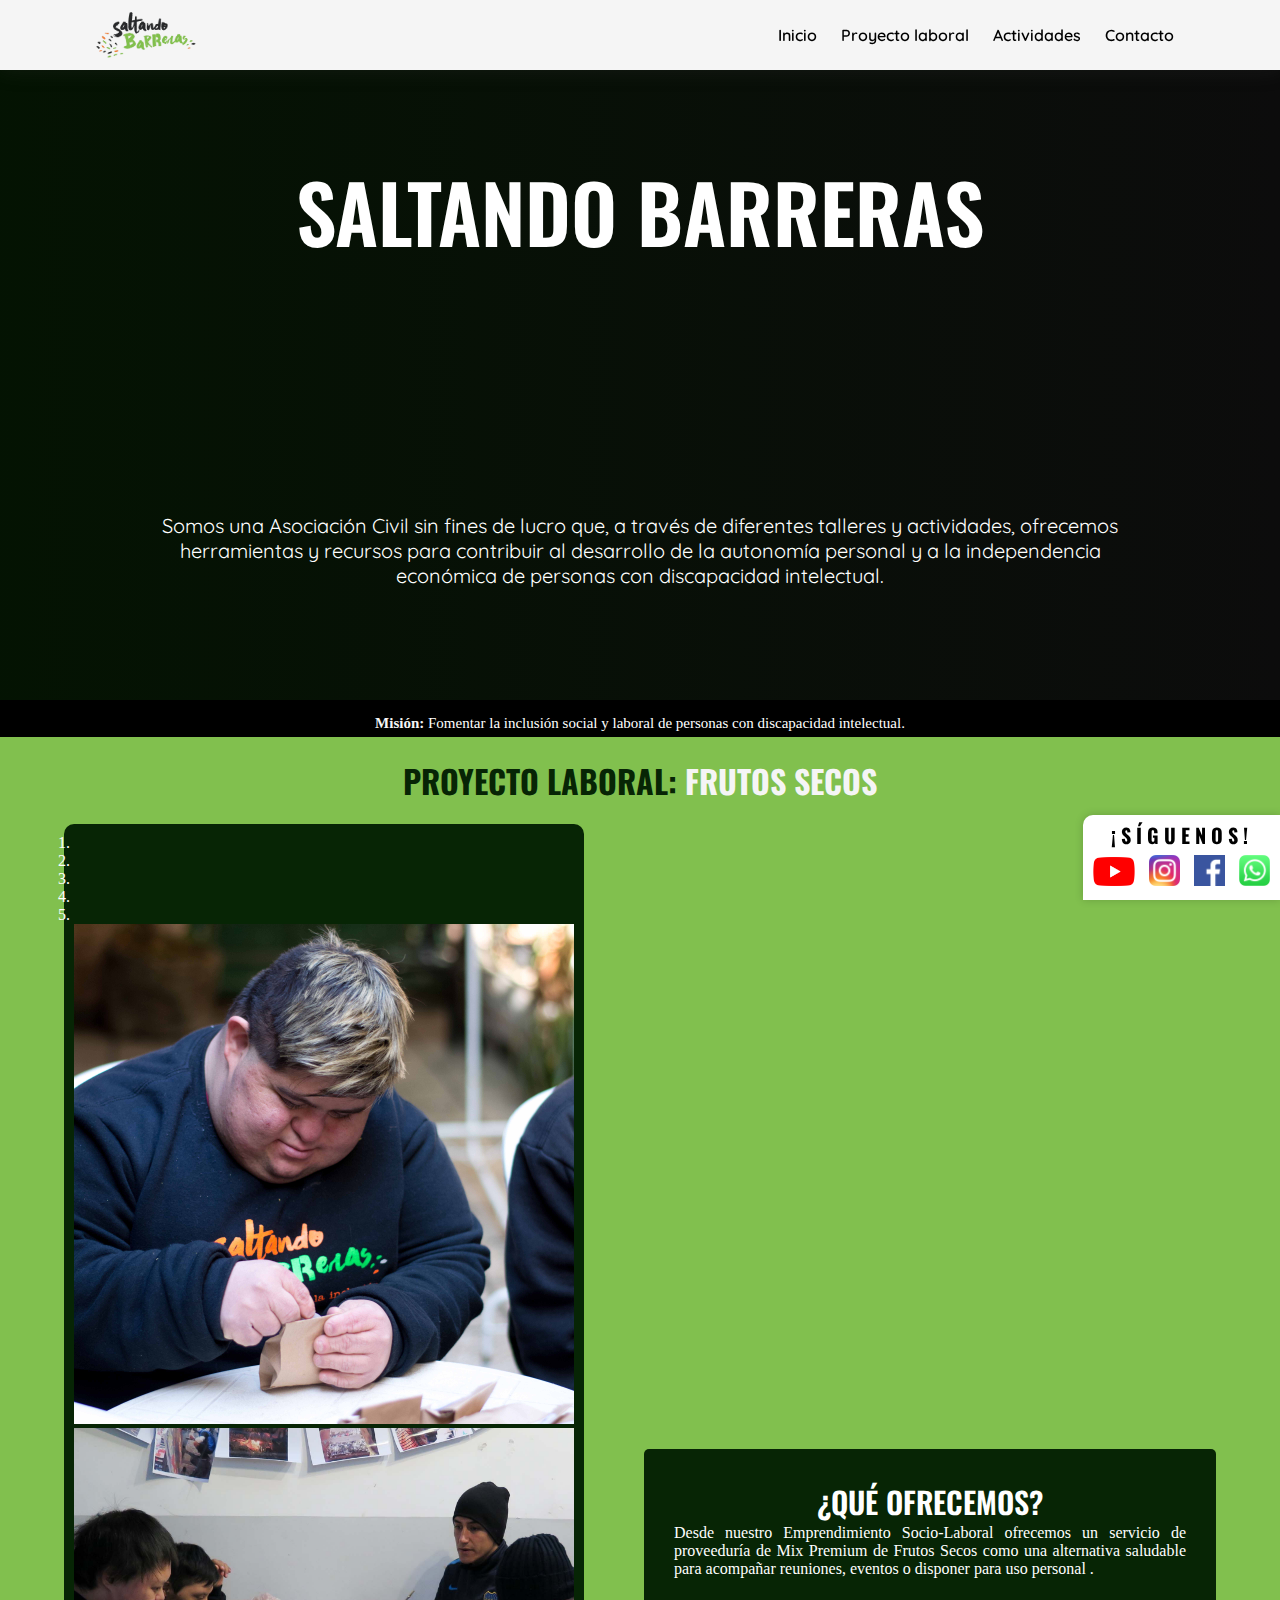
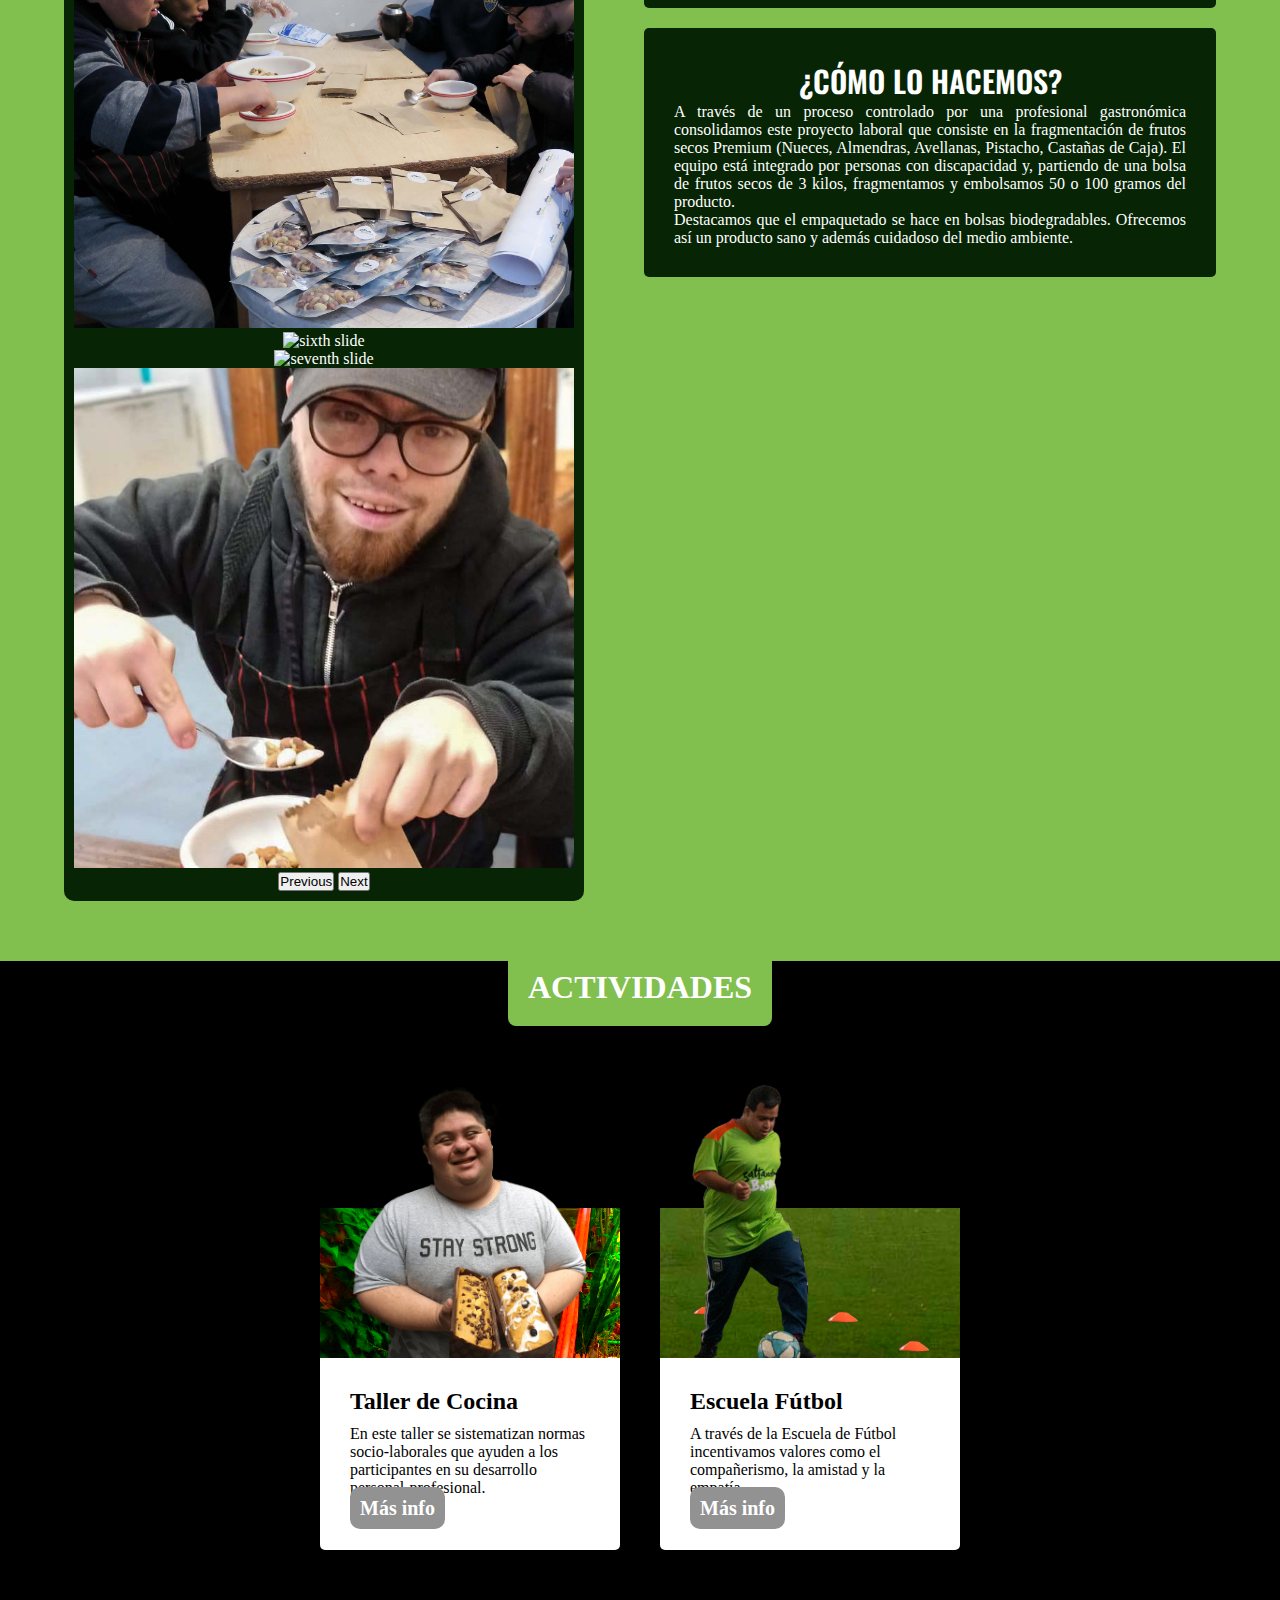
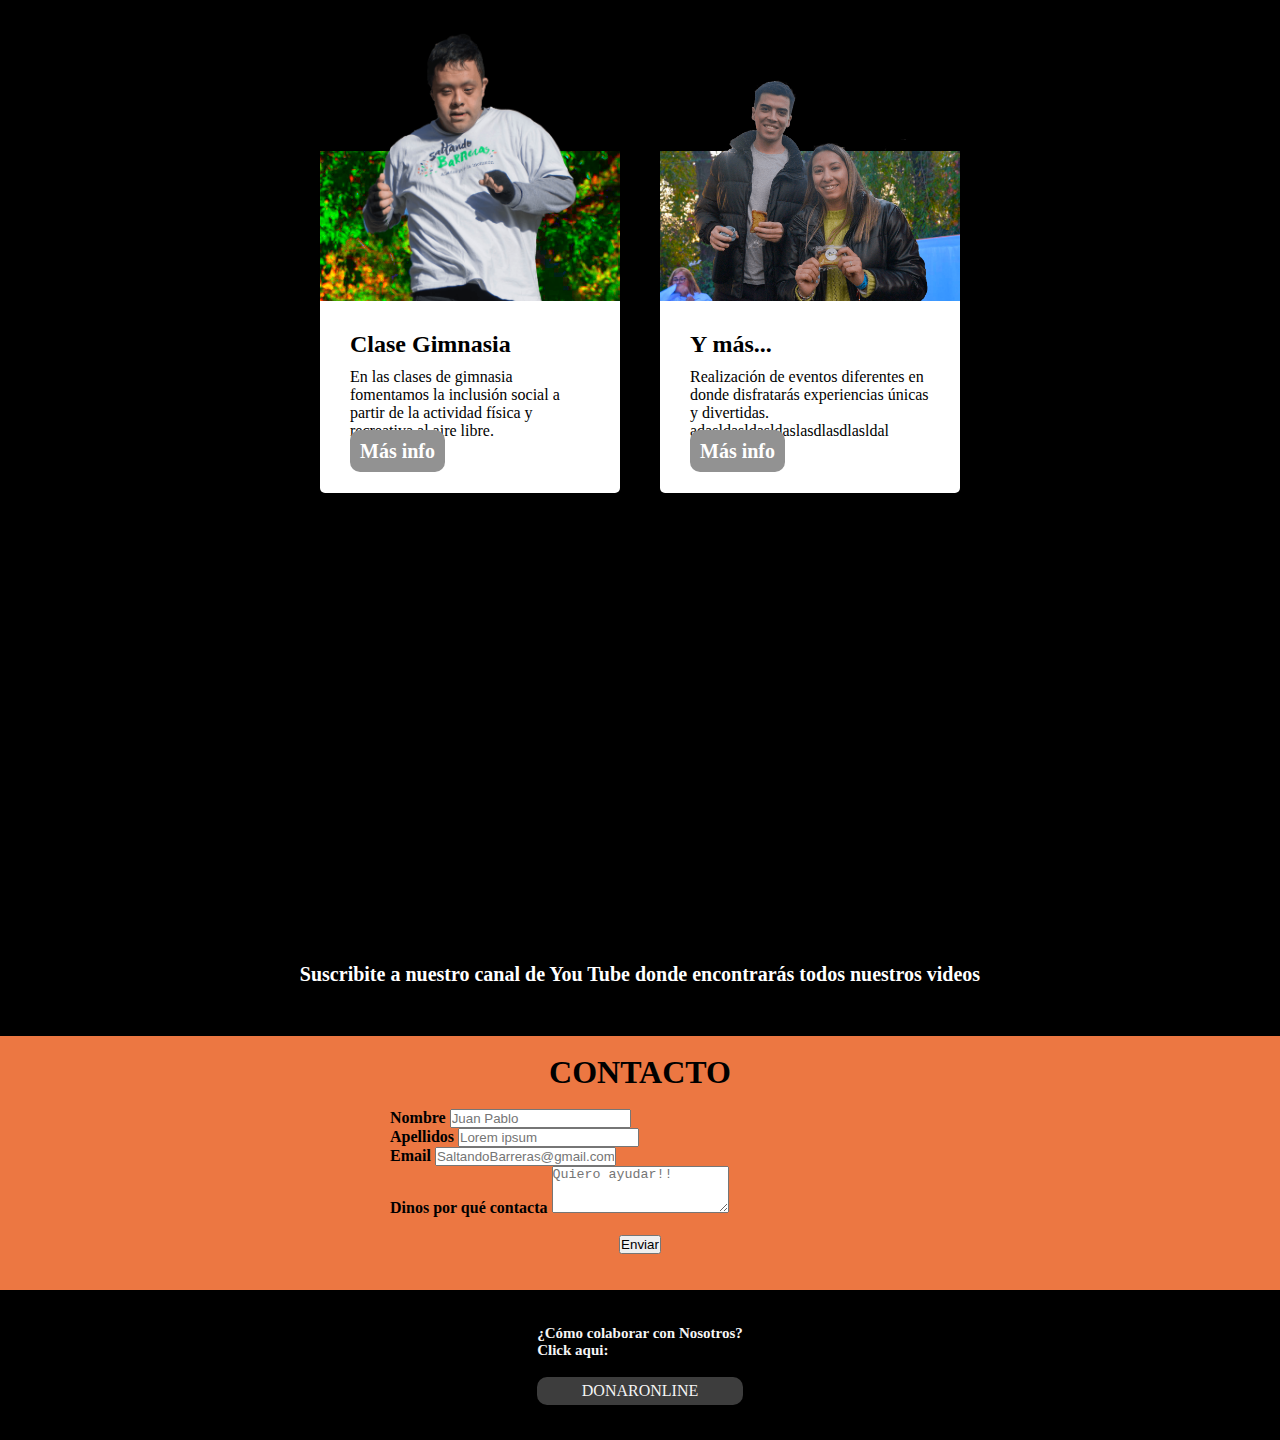
==== index.html @ b65363cd "cambios de fotos y mas info" ====
<!doctype html>
<html lang="en">
  <head>
    <title>SB</title>
    <!-- Required meta tags -->
    <meta charset="utf-8">
    <meta name="viewport" content="width=device-width, initial-scale=1, shrink-to-fit=no">
    <link rel="shortcut icon" href="Multimedia/logo.png" type="image/x-icon">
    <!-- Bootstrap CSS v5.2.0-beta1 -->
    <link rel="stylesheet" href="https://cdn.jsdelivr.net/npm/bootstrap@5.2.0-beta1/dist/css/bootstrap.min.css"  integrity="sha384-0evHe/X+R7YkIZDRvuzKMRqM+OrBnVFBL6DOitfPri4tjfHxaWutUpFmBp4vmVor" crossorigin="anonymous">
    <link rel="stylesheet" href="css/style.css">

  </head>
  <body >
    <!-- REDES SOCIALES -->

    <div class="redessociales">
        <h1 class="redes"> ¡SÍGUENOS!</h1>
        <div>
        <a href="https://www.youtube.com/channel/UCIiWGP6KE6pn7s7j2nSexWg">
            <img class="youtube" src="Multimedia/YouTube_full-color_icon_(2017).svg.png" alt="">
        </a>
        <a href="https://www.instagram.com/saltando_barreras_inclusivo/">
        <img class="ig" src="Multimedia/ig.webp" >
        </a>
        <a href="https://www.facebook.com/saltandobarrerasinclusivo">
            <img class="ig" src="Multimedia/facebook.png" >
        </a>
        <a href="https://api.whatsapp.com/send?phone=541164116332">
            <img class="ig" src="Multimedia/WhatsApp_logo-color-vertical.svg.webp" >
        </a>
     </div>
    </div>

    <!-- HEADER} -->

    <header class="header ">
        <div class="container-header " >
            <img src="Multimedia/logo.png">
            <div class="menu">
            <a class="" href="#inicio">Inicio</a>
            <a class="" href="#proyectos">Proyecto laboral</a>
            <a class="" href="#actividades">Actividades</a>
            <a class="" href="#contacto">Contacto</a>
            </div>
        </div>

    </header>

    <div>   
        <div class="container-seccion" id="inicio">
            <div class="texto-saltando">
            <h2>SALTANDO BARRERAS</h2>
            <p>Somos una Asociación Civil sin fines de lucro que, 
                a través de diferentes talleres y actividades, 
                ofrecemos herramientas y recursos para contribuir 
                al desarrollo de la autonomía personal y a la independencia
                 económica de personas con discapacidad intelectual.
            </p>
            <!-- <p class="mision"> <strong>MISIÓN: </strong>Fomentar la inclusión social y laboral de personas con discapacidad intelectual. </p> -->
            </div>
           
          
        </div>
       
        
    </div>
    <div>
        <p style="color: white; text-align: center; margin-top: 10px; font-size: 15px; padding: 5px;">
           <strong>Misión:</strong>  Fomentar la inclusión social y laboral de personas con discapacidad 
            intelectual. 
        </p>
    </div>
        <!-- PROYECTOS FRUTOS SECOS -->

    <section id="proyectos">

          <h1 class="h1"> PROYECTO LABORAL: <strong> FRUTOS SECOS </strong></h1>
            
        <div class="container-proyectos">
        <div class="carrusel2">
            <div id="carouselId2" class="carousel slide" data-bs-ride="carousel" data-bs-interval="3000">
                <ol class="carousel-indicators">
                    <li  data-bs-target="#carouselId2" data-bs-slide-to="0" class="active" aria-current="true" aria-label="fourth slide"></li>
                    <li data-bs-target="#carouselId2" data-bs-slide-to="1" aria-label="fiveth slide"></li>
                    <li data-bs-target="#carouselId2" data-bs-slide-to="2" aria-label="sixth slide"></li>
                    <li data-bs-target="#carouselId2" data-bs-slide-to="3" aria-label="seventh slide"></li>
                    <li data-bs-target="#carouselId2" data-bs-slide-to="4" aria-label="eigth slide"></li>
                </ol>
                <div class="carousel-inner" role="listbox">
                    <div class="carousel-item active " >
                        <img src="Multimedia/proyecto1.jpg" alt="fourth slide " class="tamano">
                    </div>
                    <div class="carousel-item" >
                        <img src="Multimedia/proyecto3.jpg" alt="fiveth slide" class="tamano">
                    </div>
                    <div class="carousel-item">
                        <img src="Multimedia/proyecto2.jpg" alt="sixth slide" class="tamano">
                    </div>
                    <div class="carousel-item">
                        <img src="Multimedia/proyecto4.jpg" alt="seventh slide" class="tamano">
                    </div>
                    <div class="carousel-item">
                        <img src="Multimedia/proyecto5.jpg" alt="eigth slide" class="tamano">
                    </div>
                </div>
                <button class="carousel-control-prev" type="button" data-bs-target="#carouselId2" data-bs-slide="prev">
                    <span class="carousel-control-prev-icon" aria-hidden="true"></span>
                    <span class="visually-hidden">Previous</span>
                </button>
                <button class="carousel-control-next" type="button" data-bs-target="#carouselId2" data-bs-slide="next">
                    <span class="carousel-control-next-icon" aria-hidden="true"></span>
                    <span class="visually-hidden">Next</span>
                </button>
            </div>
        </div>
        <div class="text-frutos">
            <div class="ofrecer">
        <h2>¿QUÉ OFRECEMOS?</h2>
        <p>Desde nuestro Emprendimiento Socio-Laboral 
            ofrecemos un servicio de proveeduría de 
            Mix Premium de Frutos Secos como una alternativa 
            saludable para acompañar reuniones, eventos o disponer 
            para uso personal .
        </p>
     </div>
     <div class="comohacemos">
        <h2>¿CÓMO LO HACEMOS? </h2>
       <p> A través de un proceso controlado por una profesional gastronómica consolidamos este proyecto laboral 
        que consiste en la fragmentación de frutos secos Premium (Nueces, Almendras, Avellanas, Pistacho, Castañas de Caja).
        El equipo está integrado por personas con discapacidad y, partiendo de una bolsa de frutos secos de 3 kilos, fragmentamos y embolsamos 50 o 100 gramos del producto.
        </p>
        <p>Destacamos que el empaquetado se hace en bolsas biodegradables. Ofrecemos así un producto sano y además cuidadoso del medio ambiente.</p>
        </div>
        </div>
    </div>
    </section>
   
<!-- ACTIVIDADES SECCION -->


<section id="actividades"> 
   
    <h1 class="h1">ACTIVIDADES</h1>
    
    
    <div class="cartas">
       
           
        <div class="carta">
            <div class="cover">
                <img src="Multimedia/cocinapng.png" alt="">
                <div class="img_back"></div>
            </div>
            <div class="descripcion">
                <h2>Taller de Cocina</h2>
                <p>En este taller se sistematizan normas socio-laborales que ayuden 
                    a los participantes en su desarrollo personal-profesional.
                </p>
                <a href="cocina.html"> Más info</a>
            </div>
        </div>
        <div class="carta">
            <div class="cover">
                <img src="Multimedia/fitboladasd.png" alt="">
                <div class="img_back"></div>
            </div>
            <div class="descripcion">
                <h2>Escuela Fútbol </h2>
                <p>A través de la Escuela de Fútbol  incentivamos 
                    valores como el compañerismo, la amistad y la empatía. 
                </p>
                <a href="futbol.html"> Más info</a>
            </div>
        </div>
        <div class="carta">
            <div class="cover">
                <img src="Multimedia/Gimnasiapng.png" alt="">
                <div class="img_back"></div>
            </div>
            <div class="descripcion">
                <h2>Clase Gimnasia </h2>
                <p>En las clases de gimnasia fomentamos la inclusión social 
                    a partir de la actividad física y recreativa al aire libre.
                </p>
                <a href="gimnasia.html"> Más info</a>
            </div>
            
        </div>
        <div class="carta">
            <div class="cover">
                <img src="Multimedia/ymaspng.png" alt="">
                <div class="img_back"></div>
            </div>
            <div class="descripcion">
                <h2>Y más... </h2>
                <p>Realización de eventos diferentes en donde disfratarás 
                    experiencias únicas y divertidas.
                    adasldasldasldaslasdlasdlasldal
                </p>
                <a href="eventos.html"> Más info</a>
            </div>
            
        </div>


    </div>
    <iframe width="770" height="425" src="https://www.youtube.com/embed/5n5Pqy3s-QE" title="YouTube video player" frameborder="0" 
    allow="accelerometer; autoplay; clipboard-write; encrypted-media; gyroscope; picture-in-picture" allowfullscreen></iframe>
    <h4 style="color: white; margin-top: 10px; font-size: 20px;"> Suscribite a nuestro canal de You Tube donde encontrarás todos nuestros videos 
    </h4>

</section>



<!-- CONTACTO SECCION -->


    <section id="contacto"> 
        <br>
        <h1 class="h1"> CONTACTO</h1>
        <br>
        <div class="formulario">
        <div class="entrada">
            <label for="" class="form-label">Nombre</label>
            <input type="text" class="form-control" id="" value="" required placeholder="Juan Pablo">
        </div>
        <div class="entrada">
            <label for="" class="form-label">Apellidos</label>
            <input type="text" class="form-control" id="" value="" required placeholder="Lorem ipsum">
        </div>
        <div class="entrada">
            <label for="" class="form-label">Email</label>
            <input type="text" class="form-control" id="" value="" required placeholder="SaltandoBarreras@gmail.com">
        </div>
    
        <div class="entrada">
          <label for="" class="form-label">Dinos por qué contacta</label>
          <textarea class="form-control" name="" id="" rows="3" placeholder="Quiero ayudar!!"></textarea>
        </div>
   
        <br>
        <button type="submit" class="btn btn-light">Enviar</button>
  
    </div>
    <br><br>
    </section>
    <section>

    </section>
    <footer>
       
        <div>
        <p>¿Cómo colaborar con Nosotros?</p>
        <p>Click aqui:</p>
        <br>
        <a href="https://donaronline.org/saltando-barreras-inclusivo-asociacion-civil/saltando-barreras-inclusivo"> DONARONLINE</a>
    </div>

    </footer>
    <!-- Bootstrap JavaScript Libraries -->
    <script src="https://cdn.jsdelivr.net/npm/@popperjs/core@2.11.5/dist/umd/popper.min.js" integrity="sha384-Xe+8cL9oJa6tN/veChSP7q+mnSPaj5Bcu9mPX5F5xIGE0DVittaqT5lorf0EI7Vk" crossorigin="anonymous"></script>

    <script src="https://cdn.jsdelivr.net/npm/bootstrap@5.2.0-beta1/dist/js/bootstrap.min.js" integrity="sha384-kjU+l4N0Yf4ZOJErLsIcvOU2qSb74wXpOhqTvwVx3OElZRweTnQ6d31fXEoRD1Jy" crossorigin="anonymous"></script>
  </body>
</html>
---- css/style.css ----
@import url('https://fonts.googleapis.com/css2?family=Dosis:wght@200;300;400&family=Oswald:wght@200;300;400;500;600;700&family=Quicksand:wght@300;400;500;600&display=swap');
/* font-family: 'Dosis', sans-serif;
font-family: 'Oswald', sans-serif;
font-family: 'Quicksand', sans-serif; */

*{
    margin: 0;
    padding: 0;
    box-sizing: border-box;
}
body{
    background-color: #000;
}
:root{
    --verde: #7fc14d;
}

                                    /*HEADER*/
.header{
    position: fixed;
    z-index: 99;
    display: flex;
    width: 100%;
    height: 70px;
    background: #f5f5f5;
    box-shadow: 0 0 20px rgba(61, 61, 61, 0.247);
    
}
.container-header{
    display: flex;
    align-items: center;
 
    width: 85%;
    margin: 0 auto;
    justify-content: space-between;


}
.container-header img{
  width: 100px;
}
.menu a{
    
    text-decoration: none;
    color: #000;
    font-family: 'Quicksand', sans-serif;
    font-weight: 600;
    padding: 10px;
    
}
.menu a:hover{
    background-color: var(--verde);
    border-radius: 10px;
    padding: 10px;

}
@media screen and (max-width: 625px){
    .header{
        padding-top: 10px;
        position: relative;
        height: 120px;
        display: flex;
        flex-direction: column;
    }
    .container-header{
        display: flex;
        flex-direction: column;
        align-items: center;
        justify-content: right;
        width: 100%;
        height: 100%;
    }
    .container-header img{
        padding-top:5px ;
        padding-bottom: 20px;
        width: 100px;
      }

    }
@media screen and (max-width: 435px){
    .menu a{
    
        font-size: 10px;
        
    }

}
    

    


                /**********************************************/

                /*SECCION SALTANDO BARRERAS IMG*/



.container-seccion{
   
    width: 100%;
    background-image: url("../Multimedia/Posibleportada.jpg");
    height: max-content;
    background-size: cover;
    background-attachment: fixed;
    background-position: center;
}
.texto-saltando{
    
    color: white;
    display: flex;
    flex-direction: column;
    align-items: center;
    justify-content: space-around;
    width: 100%;
    height: 700px;
    background: linear-gradient(to right, rgba(5, 24, 3, 0.795), rgba(19, 19, 19, 0.63));
    background-attachment: fixed;
    text-align:center;
    background-position: bottom;
    
}
.texto-saltando h2{
    margin-top: 40px;
    padding-left: 40px;
    padding-right: 40px;
    font-family: 'Oswald', sans-serif;
    font-weight: 600;
    font-size: 80px;
}
.texto-saltando p{
    padding-top: 20px;
    width: 80%;
    font-size: 20PX;
    font-family: 'Quicksand', sans-serif;
}
 .mision {
    
   position: absolute;
   margin-top: 550px;
    width: 40%;
    padding: 10px;
    padding-bottom: 50px;
    background-color: #7fc14d;
    border-top-left-radius: 10px;
    border-top-right-radius: 10px;
    
}

@media screen and (max-width: 1000px){
    .container-seccion{ 
       background-attachment: local;
        
    }
    .texto-saltando{
        justify-content: space-between;
    }
    .texto-saltando h2{
        margin-top: 120px;
        font-size: 70px;
    }
    .texto-saltando p{
        font-size: 15px;
        
    }
 
  
}
@media screen and (max-width: 775px){
    .texto-saltando{
     
        height: 600px;
     }
    .texto-saltando h2{
        font-size: 60px;
        padding-left: 0;
        padding-right: 0;
        
    }
    .texto-saltando p{
        font-size: 15px;
        
        
    }
 
  
}
@media screen and (max-width: 625px){
    .texto-saltando{
     
       height: 400px;
    }
    .texto-saltando h2{
        margin-top: 50px;
        font-size: 30px;
    }
    .texto-saltando p{
        font-size: 10px;
        width: 92%;
     
    }
}



/**************************/
/* PROYECTOS FRUTOS SECOS*/

#proyectos{
    box-shadow: 0 0 20px rgba(0, 0, 0, 0.589);
    background-color: #81c04e;
    color: white;
    padding-bottom: 60px;
   
}
#proyectos .h1{
    padding-top: 20px;
    padding-bottom: 20px;
    font-weight: 800;
    color:  rgb(7, 37, 5);
    text-align: center;
    font-family: 'Oswald', sans-serif;
}
strong{
    color: #f5f5f5;
}
.tamano{
    object-fit: cover;
    width:500px;
    height: 500px;

}

.container-proyectos{
    display: flex;  
   
    text-align: center;
    align-items: center;
    margin: 0 auto;
    
   
    width: 90%;

}

.carrusel2{
   margin-right: 10px;
   padding: 10px;
   background-color: rgb(7, 37, 5);
   border-radius: 10px;
   
}

.text-frutos {
    display: flex;

   height: fit-content;
    border-radius: 5px;
    margin-left: 50px;
    
}
.ofrecer{
    display: flex;
    flex-direction: column;
    justify-content: center;
    align-items: center;
    background-color: rgb(7, 37, 5);
    padding: 30px;
    border-radius: 5px;
    margin-right: 10px;
}
.comohacemos{
    display: flex;
    flex-direction: column;
    justify-content: center;
    align-items: center;
    background-color: rgb(7, 37, 5);
    padding: 30px;
    border-radius: 5px;
    margin-left: 10px;
    
}
.container-proyectos h2{
    font-family: 'Oswald', sans-serif;
    font-weight: 600;
    font-size: 30px;
   ;
}
.text-frutos p{
    text-align: justify;
    
}
@media screen and (max-width: 1520px){
    .text-frutos{
    flex-direction: column;

    }
    .ofrecer{
        margin: 0;
    }
    .comohacemos{
    margin: 0;
    margin-top: 20px;
    }
    
}
@media screen and (max-width: 1200px){
    .container-proyectos{
        flex-direction: column;
    }
    .ofrecer{
        margin: 0;
        margin-top: 20px;
    }
    .text-frutos{
        margin: 0;
    }
    .carrusel2{
        margin: 0;
    }
    #proyectos .h1{
        font-size: 50px;
        padding-right: 20px;
        padding-left: 20px;
    }
}
@media screen and (max-width: 800px){
   
    #proyectos .h1{
        font-size: 65px;
       
    }

}
    

@media screen and (max-width: 570px){
    .tamano{
        object-fit: cover;
        width:300px;
        height: 300px;
    
    }
    .tamano2{
        object-fit: cover;
        object-position: 0 -200px;
        width:300px;
        height: 200px;
    }
    .container-proyectos h2{
        font-family: 'Oswald', sans-serif;
        font-weight: 600;
        font-size: 20px;
       ;
    }
    .text-frutos p{
        text-align: justify;
        font-size: 10px;
        
    }
   #proyectos .h1{
    
    padding-left: 20px;
    padding-right: 20px;
        font-size: 45px;
    }
}
@media screen and (max-width: 350px){


    .tamano{
        object-fit: cover;
        width:100%;
        
    }
    .tamano2{
        object-fit: cover;
        object-position: 0 -200px;
        width:100%;
       
    }
}

/***********************/
/* actividades */
#actividades{
    padding-bottom: 50px;
    display: flex;
    flex-direction: column;
    align-items: center;
    background-image: url(../Multimedia/backactividadesfinal2.jpg);
    background-size: cover;
    background-attachment: fixed;
}
#actividades h1{
    padding: 20px;
    background-color: #81c04e;
    border-bottom-left-radius:8px ;
    border-bottom-right-radius:8px ;
}
#actividades .carta:hover{
    margin-bottom: -10px;
}
#actividades h1{
    padding-top: 10px;
    text-align: center;
    color: white;
    font-weight: 800;
}

.cartas{
    max-width: 90%;
    margin: auto;
    display: flex;
    justify-content: center;
    align-items: end;
    
}
.carta{
    width:300px;
    transition: all 300ms;
    margin: 10px;
}
.carta:hover{
    width: 350px;
}

.carta .cover img{
    width:250px;
    position: relative;
    z-index: 1;
    display: block;
    top: 40px;
    transition: all 400ms;
    margin: auto;
   
}
.carta:hover .cover img{
    top: 0px;
    
}
.carta .img_back{
    width:100%;
    height: 250px;
    position: absolute;
    background-size: cover;
    left: 0;
    bottom: -100px;

}
.carta .cover{
    position: relative;
    width: 100%;
    
    overflow: hidden;
}
.carta:nth-of-type(1) .img_back{
background-image: url(../Multimedia/cocinaback.jpg);
filter: saturate(5) ;
}
.carta:nth-of-type(3) .img_back{
background-image: url(../Multimedia/Gimnasiajpeg.jpg);
filter: saturate(10) ;
}
.carta:nth-of-type(2) .img_back{
background-image: url(../Multimedia/futbolbackk.jpg);
filter: saturate(2) ;
}
.carta:nth-of-type(4) .img_back{
    background-image: url(../Multimedia/ymasback.jpg);
    filter: saturate(2) ;
    }

.carta .descripcion{
    background-color: white;
    margin-top: -10px;
    padding: 30px;
    border-radius: 5px;
transition: all 300ms;
}
.carta:hover .descripcion{
    padding: 40px;
 }
.carta .descripcion h2{
    margin-top:10px;

}
.carta .descripcion p{
    margin-top:10px;

}
.carta .descripcion input{

    padding: 10px 40px;
    border: none;
    border-radius: 8px;
}
.carta .descripcion input:hover{
    background-color: #000;
    color: white;
    transition: 0.3s;
}
.carta a{
    text-decoration: none;
    color: white;
    background-color: #929292;
    padding: 10px;
    border-radius: 10px;
    font-size: 20px;
    font-weight: 700;
    transition: 0.2s;
}
.carta a:hover{
    background-color: #81c04e;
  
}
iframe{
    margin-top: 25px;
}

@media screen and (max-width: 1450px){
    #actividades h1{
        margin-top: -2px;
    }
    .cartas{
        display: grid;
        grid-template-columns: 1fr 1fr;
        grid-gap: 20px;
    }
    .carta:hover{
        margin: -20px;
    }
    
   
}
@media screen and (max-width: 780px){
    .cartas{
        display: grid;
        grid-template-columns: 1fr ;
        
    }
    .carta:hover{
        margin: -20px;
    }
    iframe{
        width: 95%;
        align-self: center;
        

    }
    #actividades h4{
       text-align: center;
       padding: 20px;
    }
   
}

/**************************/
/* CONTACTO SECTION*/
#contacto{
    font-weight: 700;
    background: #ec7742;
    
}
.formulario{
    
    display: flex;
    flex-direction: column;
    margin: 0 auto; 
    justify-content: center;
    align-items: center;
}
.formulario .entrada{
    width: 500px;


}
#contacto h1{
    font-weight: 800;
    text-align: center;
}

.formulario .btn:hover{
    background-color: var(--verde);
    color: rgb(255, 255, 255);
    
    
}
@media screen and (max-width: 580px){
    .formulario .entrada{
        width: 90%;
    }
}
    



footer{
    height: 150px;
    margin: 0 auto;
    display: flex;
    flex-direction: row;
    justify-content: space-evenly;
    align-items: center;
    background-color: #000;
    text-decoration: none;
    
}
footer a{
    margin: 0;
    text-decoration: none;
    background-color: #3d3d3d;
    color:  #f5f5f5;
    border-radius: 10px;
    padding: 5px;
    padding-left: 15px;
    padding-right: 15px;
    
    transition: all 0.3s;
    display: flex;
    justify-content: center;
}
footer a:hover{
   background-color: #81c04e;
   color: #f5f5f5;
   
}
footer p{
    color:#f5f5f5;
    font-size: 15px;
    font-weight: 700;
    margin: 0;
}






/**** REDES SOCIALES*/
.redessociales{
    box-shadow: 0 0 8px rgba(0, 0, 0, 0.178);
    position: fixed;
    display: flex;
    flex-direction: column;
    align-items: center;

    right: 0;
    bottom: 0;
    z-index: 9;
    background-color: white;
    border-top-left-radius: 10px;
    padding: 5px;


}
.redessociales a{
    text-decoration: none;
}
.redessociales h1{
    font-size: 20px;
    font-family: 'Oswald', sans-serif;
    letter-spacing: 5px;
    
}
.ig{
    width: 31px;
    margin: 5px;
    margin-right: 5px;
}
.youtube{
    width: 42px;
    margin: 5px;
    
}
.redes{
    display: flex;
}
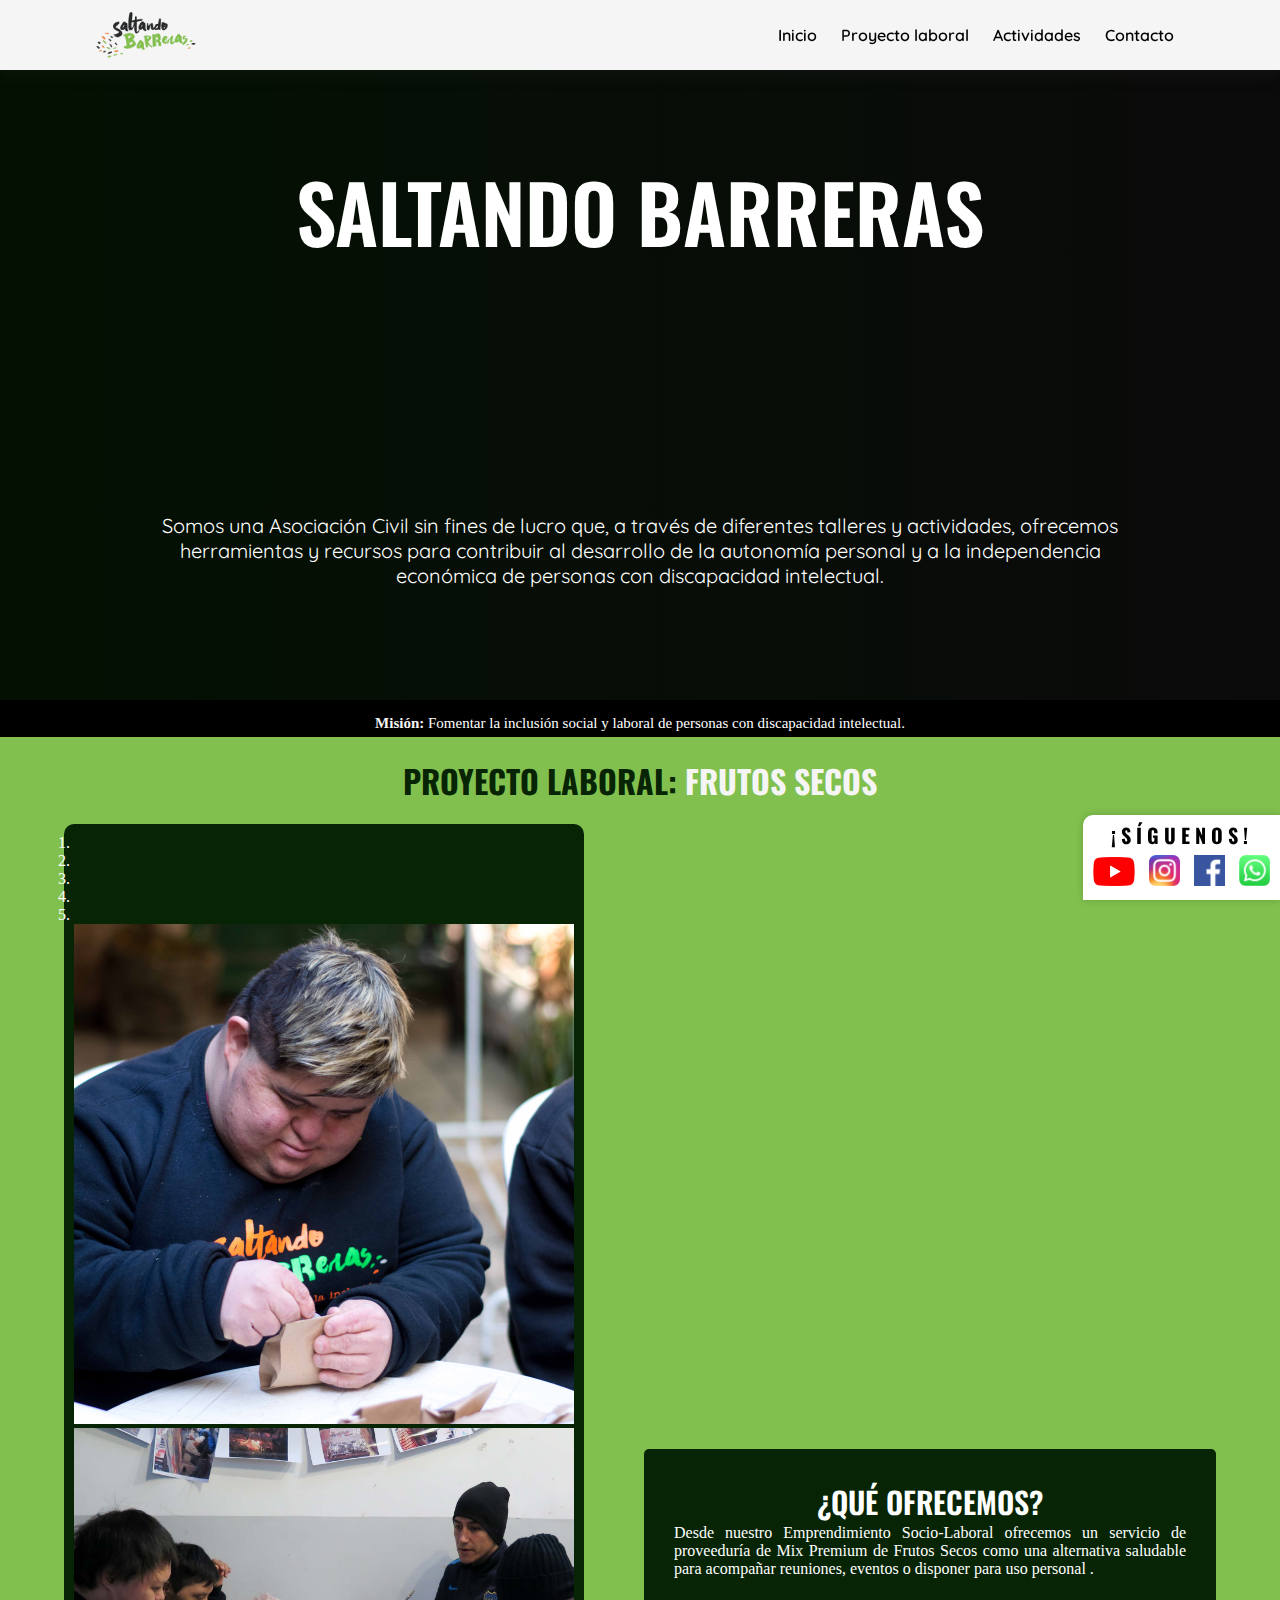
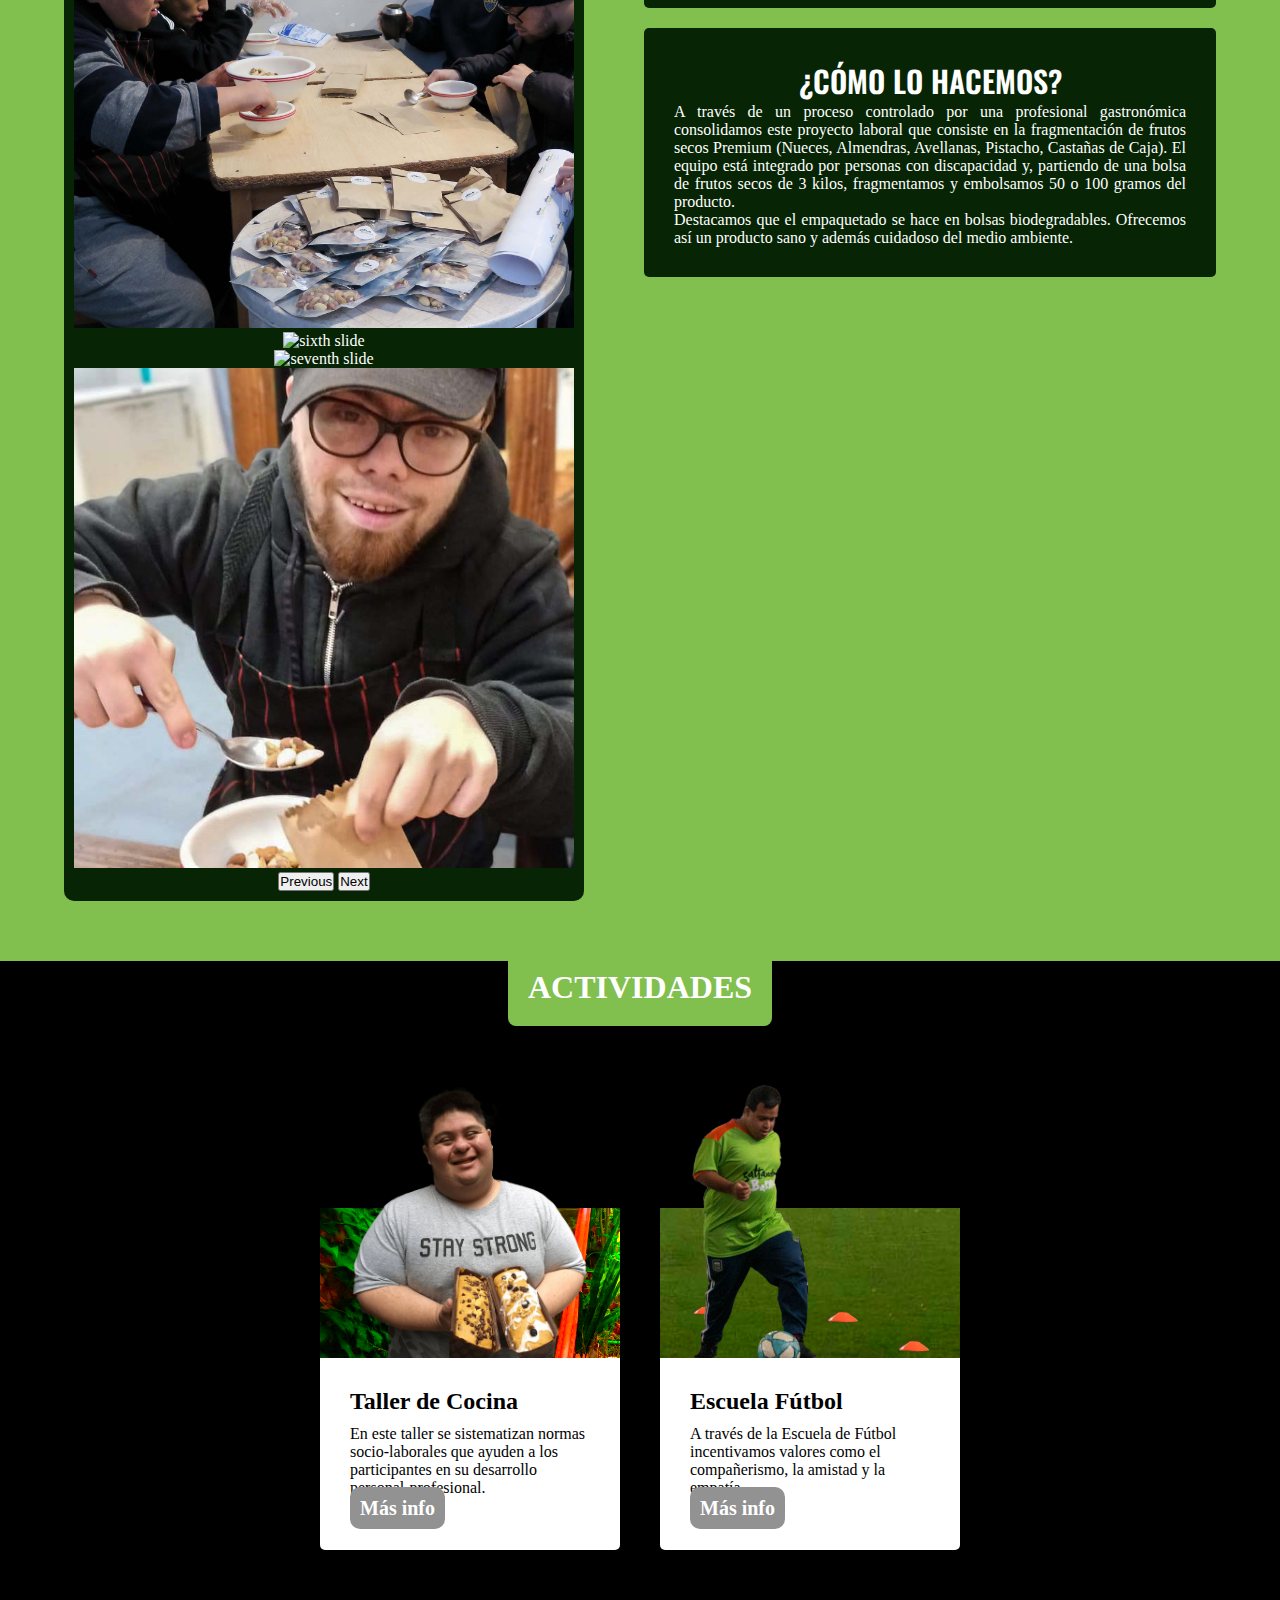
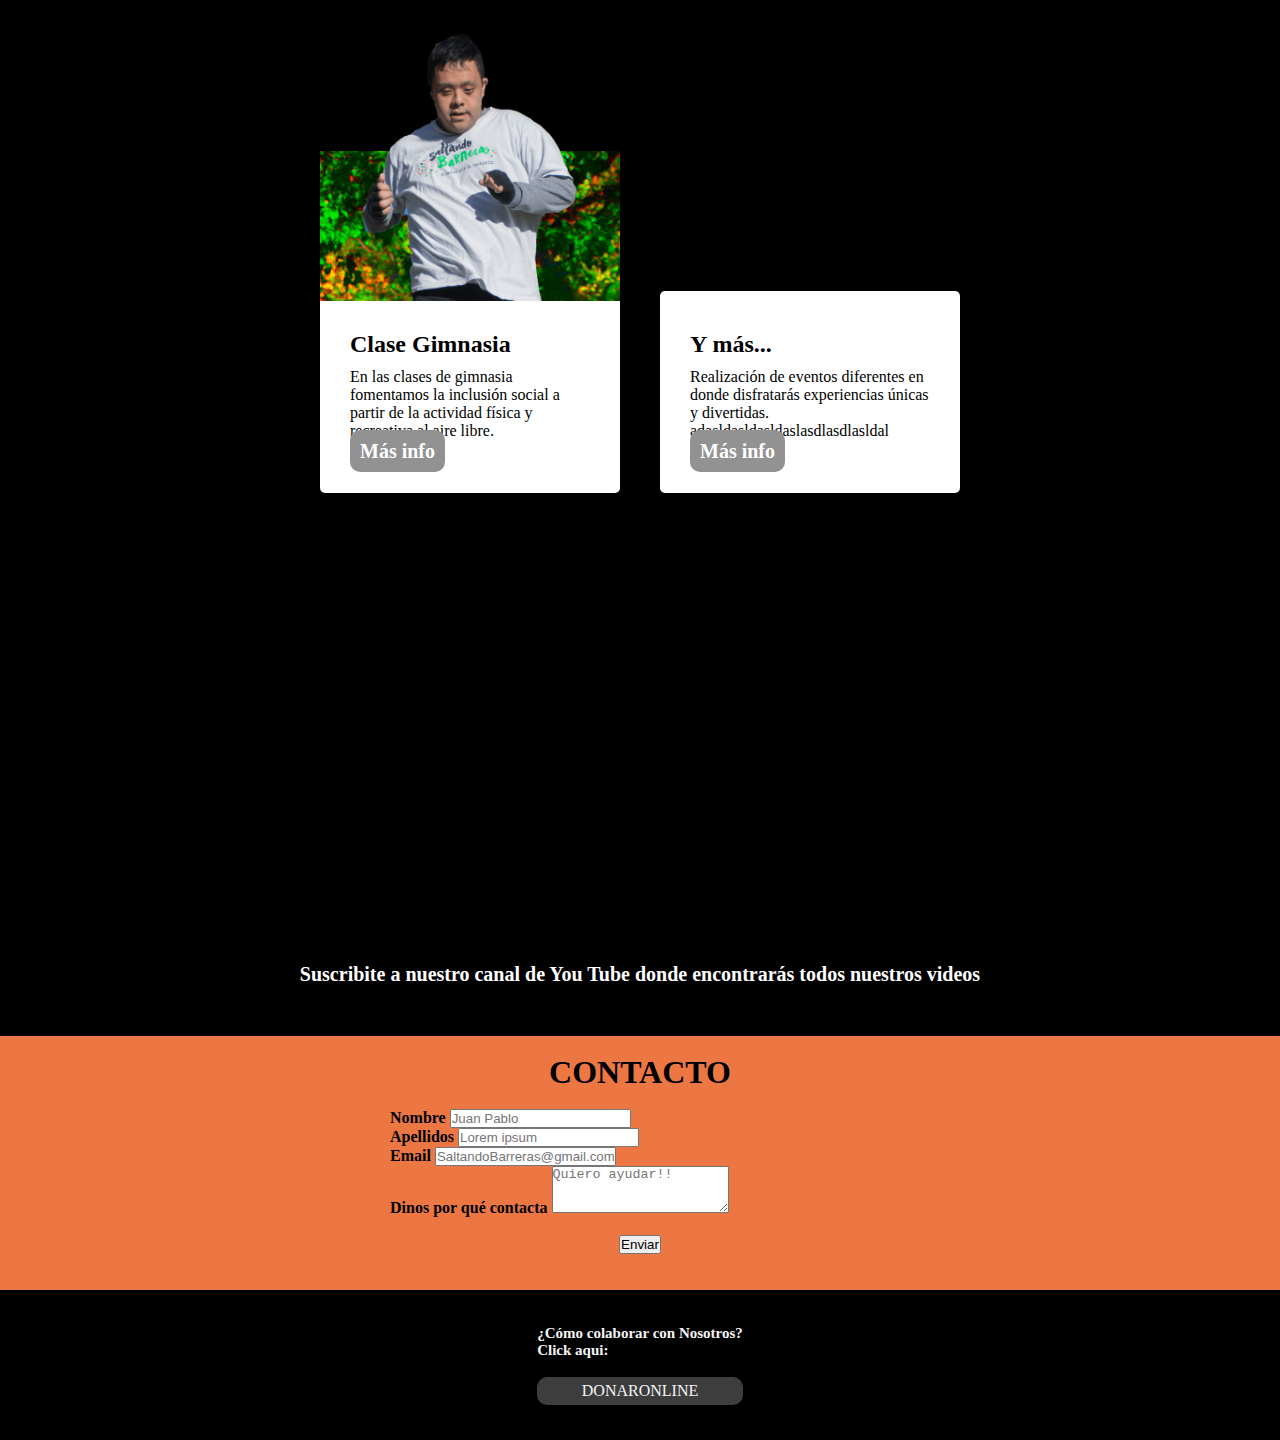
==== commit 02e63fd8: "algunos arreglitos de fotos y colores" ====
--- a/index.html
+++ b/index.html
@@ -189,7 +189,7 @@
         </div>
         <div class="carta">
             <div class="cover">
-                <img src="Multimedia/ymaspng.png" alt="">
+                <img src="Multimedia/arribaeventoo.png" alt="">
                 <div class="img_back"></div>
             </div>
             <div class="descripcion">
--- a/css/style.css
+++ b/css/style.css
@@ -114,7 +114,7 @@
     justify-content: space-around;
     width: 100%;
     height: 700px;
-    background: linear-gradient(to right, rgba(5, 24, 3, 0.795), rgba(19, 19, 19, 0.63));
+    background: linear-gradient(to right, rgba(5, 24, 3, 0.692), rgba(19, 19, 19, 0.548));
     background-attachment: fixed;
     text-align:center;
     background-position: bottom;
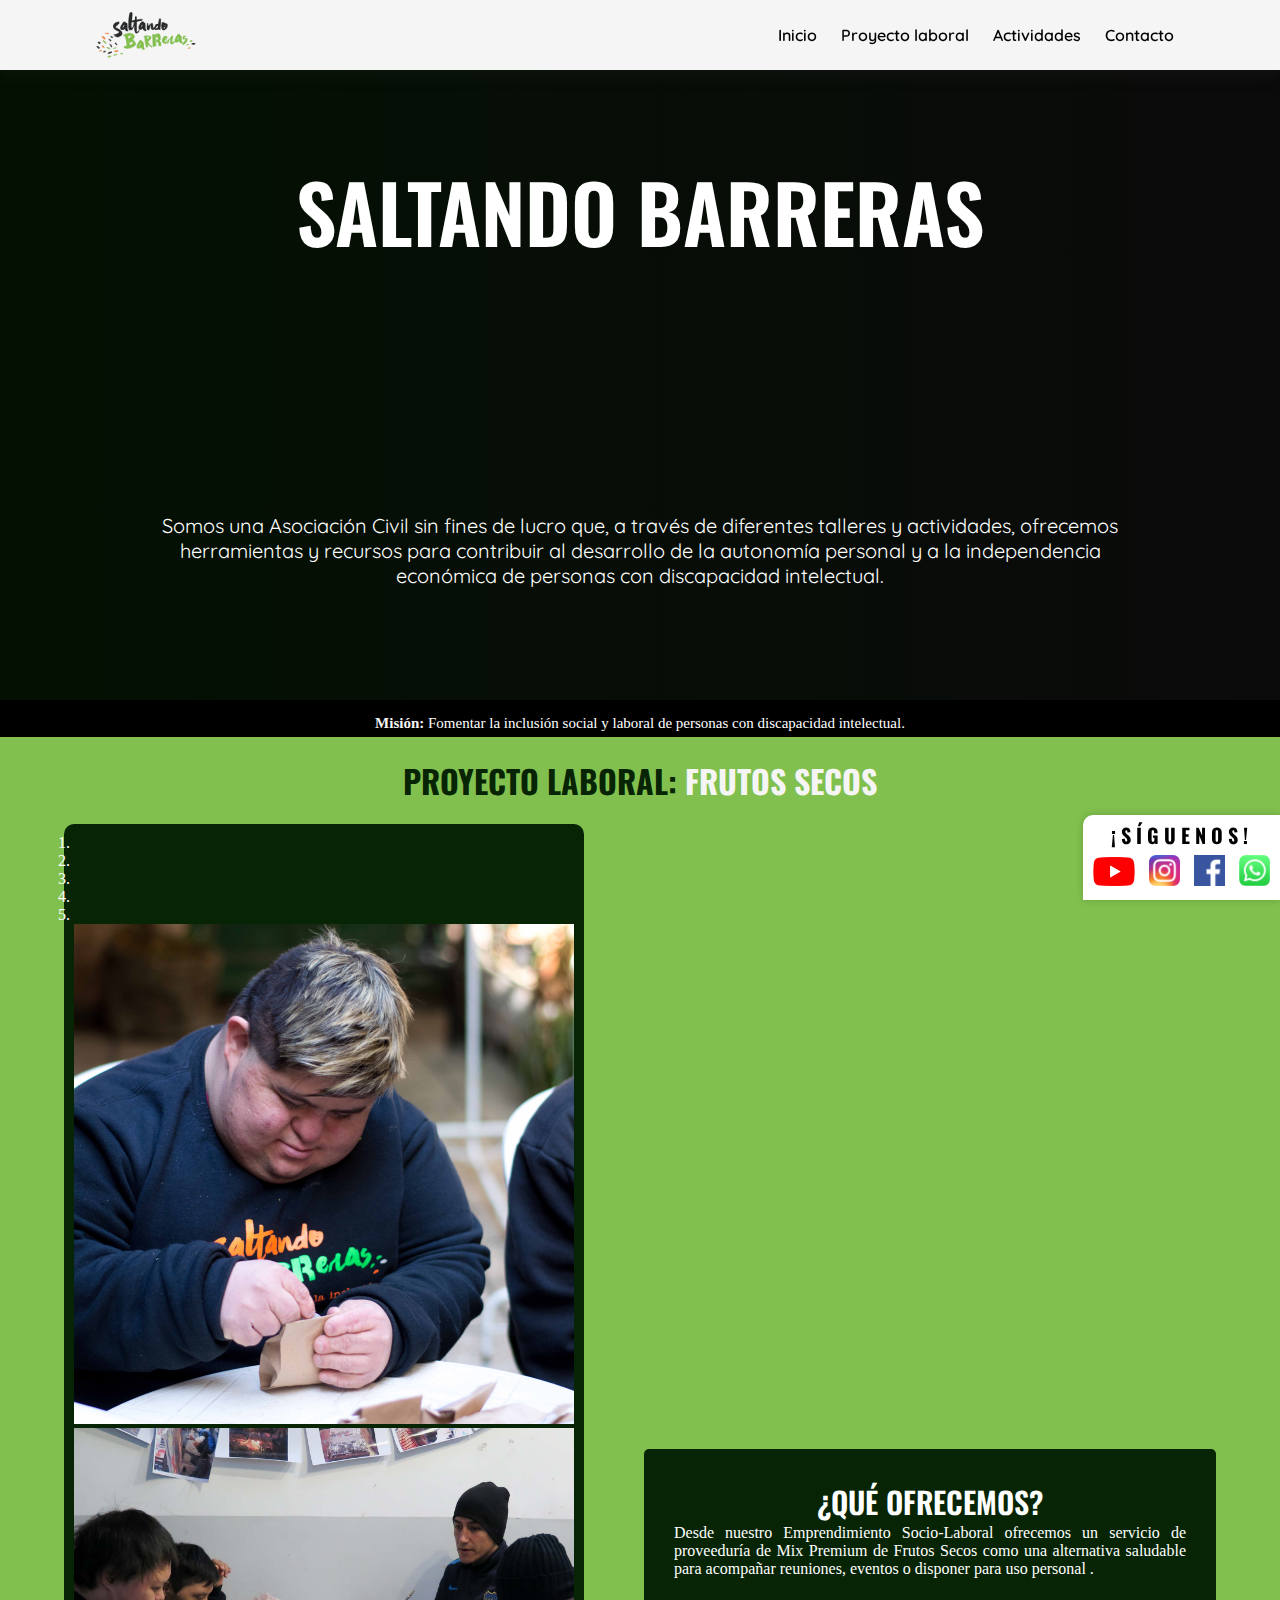
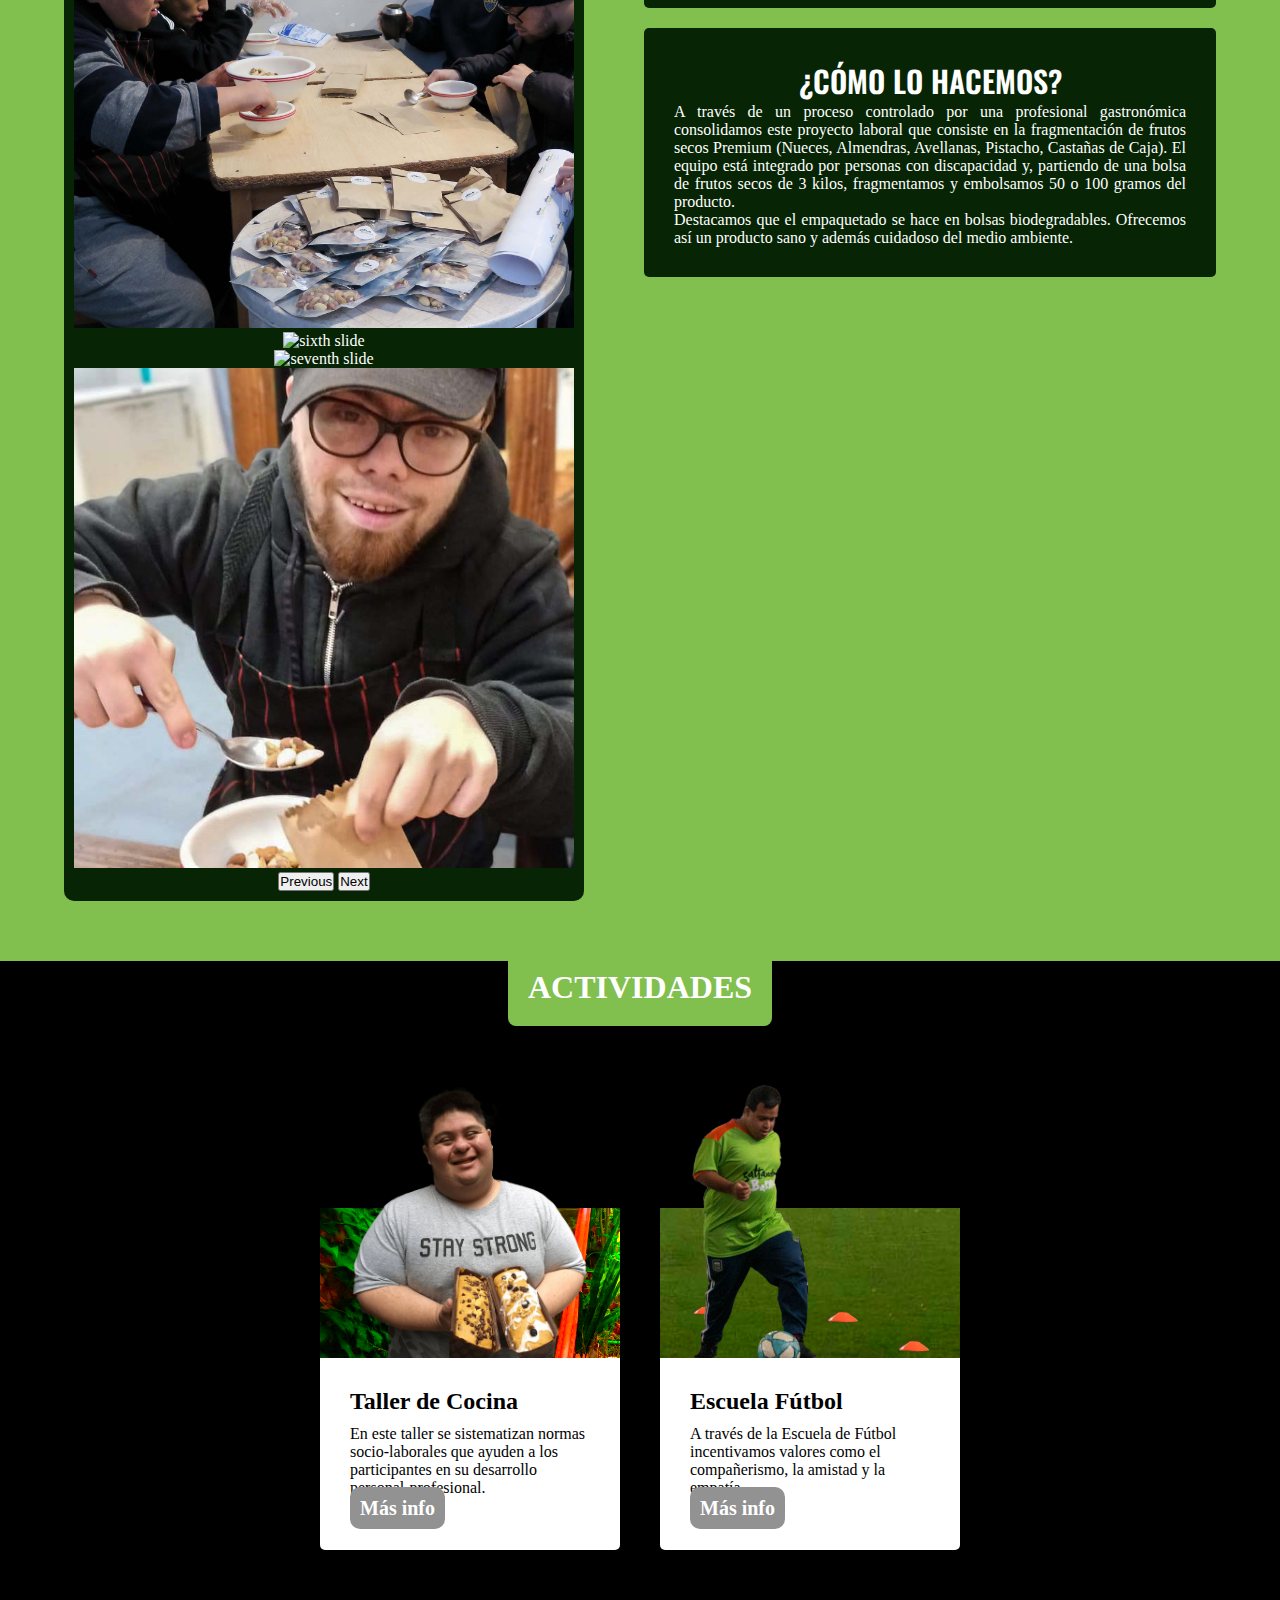
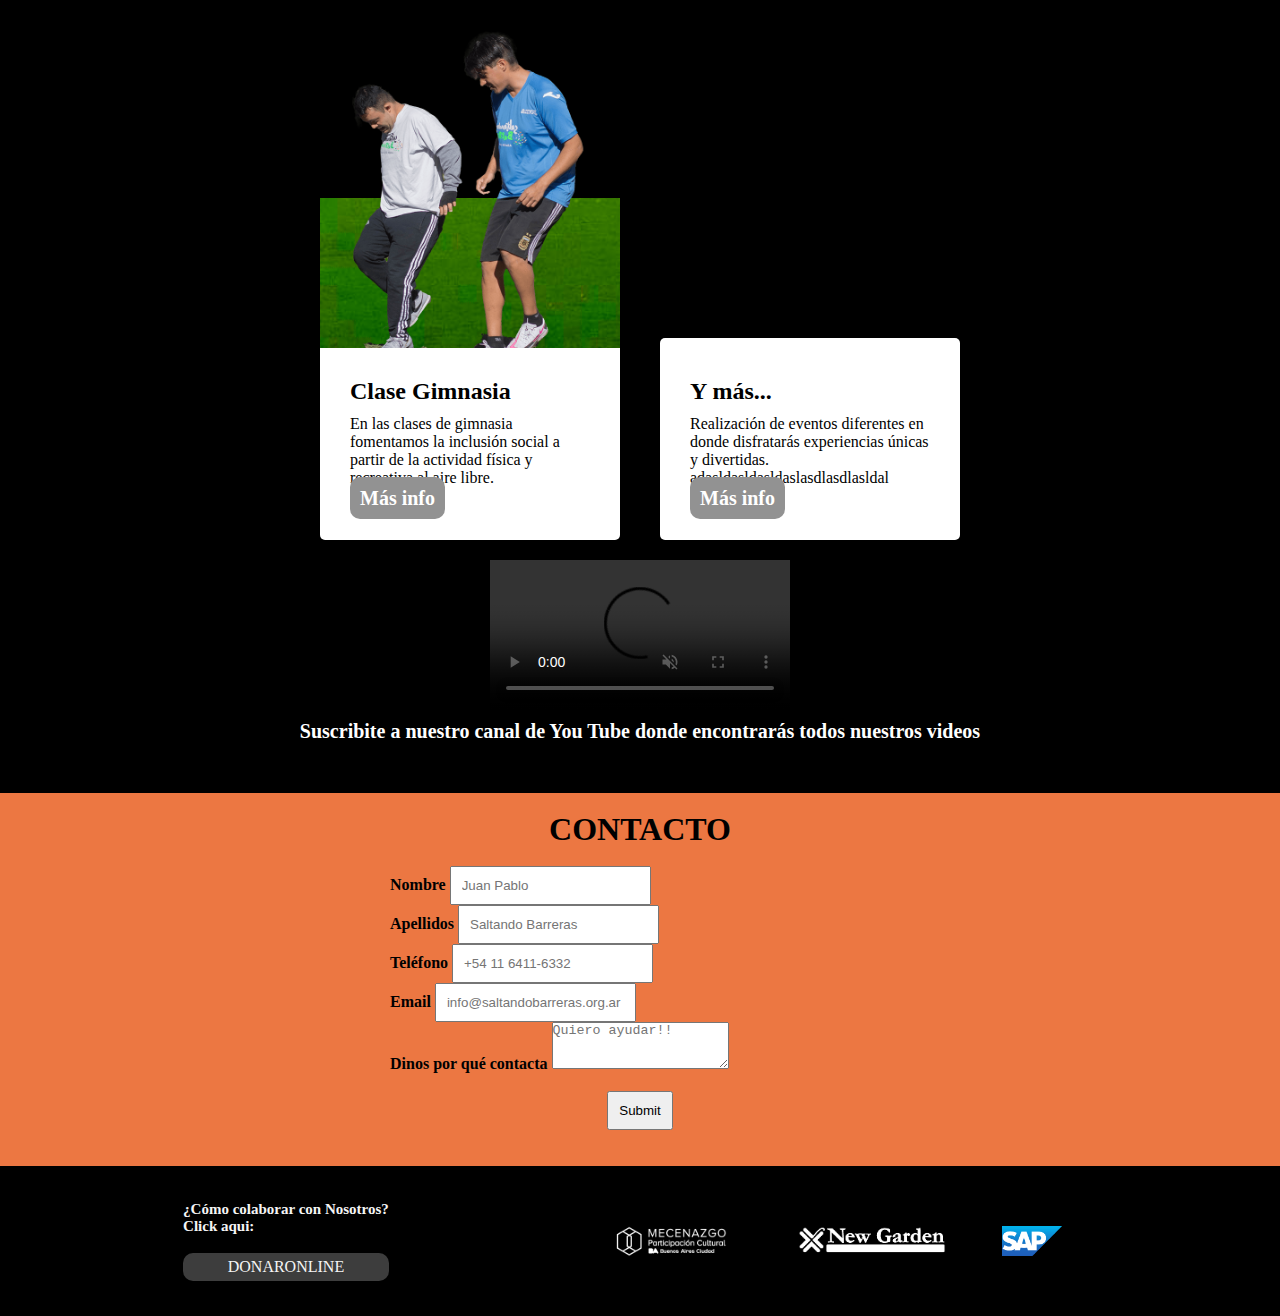
==== commit 33d5ca37: "cambios en la web" ====
--- a/index.html
+++ b/index.html
@@ -1,268 +1,425 @@
-<!doctype html>
+<!DOCTYPE html>
 <html lang="en">
-  <head>
-    <title>SB</title>
-    <!-- Required meta tags -->
-    <meta charset="utf-8">
-    <meta name="viewport" content="width=device-width, initial-scale=1, shrink-to-fit=no">
-    <link rel="shortcut icon" href="Multimedia/logo.png" type="image/x-icon">
-    <!-- Bootstrap CSS v5.2.0-beta1 -->
-    <link rel="stylesheet" href="https://cdn.jsdelivr.net/npm/bootstrap@5.2.0-beta1/dist/css/bootstrap.min.css"  integrity="sha384-0evHe/X+R7YkIZDRvuzKMRqM+OrBnVFBL6DOitfPri4tjfHxaWutUpFmBp4vmVor" crossorigin="anonymous">
-    <link rel="stylesheet" href="css/style.css">
-
-  </head>
-  <body >
-    <!-- REDES SOCIALES -->
-
-    <div class="redessociales">
-        <h1 class="redes"> ¡SÍGUENOS!</h1>
+    <head>
+        <title>SB</title>
+        <!-- Required meta tags -->
+        <meta charset="utf-8" />
+        <meta
+            name="viewport"
+            content="width=device-width, initial-scale=1, shrink-to-fit=no"
+        />
+        <link
+            rel="shortcut icon"
+            href="Multimedia/logo.png"
+            type="image/x-icon"
+        />
+        <!-- Bootstrap CSS v5.2.0-beta1 -->
+        <link
+            rel="stylesheet"
+            href="https://cdn.jsdelivr.net/npm/bootstrap@5.2.0-beta1/dist/css/bootstrap.min.css"
+            integrity="sha384-0evHe/X+R7YkIZDRvuzKMRqM+OrBnVFBL6DOitfPri4tjfHxaWutUpFmBp4vmVor"
+            crossorigin="anonymous"
+        />
+        <link rel="stylesheet" href="css/style.css" />
+    </head>
+    <body>
+        <!-- REDES SOCIALES -->
+
+        <div class="redessociales">
+            <h1 class="redes">¡SÍGUENOS!</h1>
+            <div>
+                <a
+                    href="https://www.youtube.com/channel/UCIiWGP6KE6pn7s7j2nSexWg"
+                >
+                    <img
+                        class="youtube"
+                        src="Multimedia/YouTube_full-color_icon_(2017).svg.png"
+                        alt=""
+                    />
+                </a>
+                <a
+                    href="https://www.instagram.com/saltando_barreras_inclusivo/"
+                >
+                    <img class="ig" src="Multimedia/ig.webp" />
+                </a>
+                <a href="https://www.facebook.com/saltandobarrerasinclusivo">
+                    <img class="ig" src="Multimedia/facebook.png" />
+                </a>
+                <a href="https://api.whatsapp.com/send?phone=541164116332">
+                    <img
+                        class="ig"
+                        src="Multimedia/WhatsApp_logo-color-vertical.svg.webp"
+                    />
+                </a>
+            </div>
+        </div>
+
+        <!-- HEADER} -->
+
+        <header class="header">
+            <div class="container-header">
+                <img src="Multimedia/logo.png" />
+                <div class="menu">
+                    <a class="" href="#inicio">Inicio</a>
+                    <a class="" href="#proyectos">Proyecto laboral</a>
+                    <a class="" href="#actividades">Actividades</a>
+                    <a class="" href="#contacto">Contacto</a>
+                </div>
+            </div>
+        </header>
+
         <div>
-        <a href="https://www.youtube.com/channel/UCIiWGP6KE6pn7s7j2nSexWg">
-            <img class="youtube" src="Multimedia/YouTube_full-color_icon_(2017).svg.png" alt="">
-        </a>
-        <a href="https://www.instagram.com/saltando_barreras_inclusivo/">
-        <img class="ig" src="Multimedia/ig.webp" >
-        </a>
-        <a href="https://www.facebook.com/saltandobarrerasinclusivo">
-            <img class="ig" src="Multimedia/facebook.png" >
-        </a>
-        <a href="https://api.whatsapp.com/send?phone=541164116332">
-            <img class="ig" src="Multimedia/WhatsApp_logo-color-vertical.svg.webp" >
-        </a>
-     </div>
-    </div>
-
-    <!-- HEADER} -->
-
-    <header class="header ">
-        <div class="container-header " >
-            <img src="Multimedia/logo.png">
-            <div class="menu">
-            <a class="" href="#inicio">Inicio</a>
-            <a class="" href="#proyectos">Proyecto laboral</a>
-            <a class="" href="#actividades">Actividades</a>
-            <a class="" href="#contacto">Contacto</a>
+            <div class="container-seccion" id="inicio">
+                <div class="texto-saltando">
+                    <h2>SALTANDO BARRERAS</h2>
+                    <p>
+                        Somos una Asociación Civil sin fines de lucro que, a
+                        través de diferentes talleres y actividades, ofrecemos
+                        herramientas y recursos para contribuir al desarrollo de
+                        la autonomía personal y a la independencia económica de
+                        personas con discapacidad intelectual.
+                    </p>
+                    <!-- <p class="mision"> <strong>MISIÓN: </strong>Fomentar la inclusión social y laboral de personas con discapacidad intelectual. </p> -->
+                </div>
             </div>
         </div>
-
-    </header>
-
-    <div>   
-        <div class="container-seccion" id="inicio">
-            <div class="texto-saltando">
-            <h2>SALTANDO BARRERAS</h2>
-            <p>Somos una Asociación Civil sin fines de lucro que, 
-                a través de diferentes talleres y actividades, 
-                ofrecemos herramientas y recursos para contribuir 
-                al desarrollo de la autonomía personal y a la independencia
-                 económica de personas con discapacidad intelectual.
+        <div>
+            <p
+                style="
+                    color: white;
+                    text-align: center;
+                    margin-top: 10px;
+                    font-size: 15px;
+                    padding: 5px;
+                "
+            >
+                <strong>Misión:</strong> Fomentar la inclusión social y laboral
+                de personas con discapacidad intelectual.
             </p>
-            <!-- <p class="mision"> <strong>MISIÓN: </strong>Fomentar la inclusión social y laboral de personas con discapacidad intelectual. </p> -->
-            </div>
-           
-          
         </div>
-       
-        
-    </div>
-    <div>
-        <p style="color: white; text-align: center; margin-top: 10px; font-size: 15px; padding: 5px;">
-           <strong>Misión:</strong>  Fomentar la inclusión social y laboral de personas con discapacidad 
-            intelectual. 
-        </p>
-    </div>
         <!-- PROYECTOS FRUTOS SECOS -->
 
-    <section id="proyectos">
-
-          <h1 class="h1"> PROYECTO LABORAL: <strong> FRUTOS SECOS </strong></h1>
+        <section id="proyectos">
+            <h1 class="h1">
+                PROYECTO LABORAL: <strong> FRUTOS SECOS </strong>
+            </h1>
+
+            <div class="container-proyectos">
+                <div class="carrusel2">
+                    <div
+                        id="carouselId2"
+                        class="carousel slide"
+                        data-bs-ride="carousel"
+                        data-bs-interval="3000"
+                    >
+                        <ol class="carousel-indicators">
+                            <li
+                                data-bs-target="#carouselId2"
+                                data-bs-slide-to="0"
+                                class="active"
+                                aria-current="true"
+                                aria-label="fourth slide"
+                            ></li>
+                            <li
+                                data-bs-target="#carouselId2"
+                                data-bs-slide-to="1"
+                                aria-label="fiveth slide"
+                            ></li>
+                            <li
+                                data-bs-target="#carouselId2"
+                                data-bs-slide-to="2"
+                                aria-label="sixth slide"
+                            ></li>
+                            <li
+                                data-bs-target="#carouselId2"
+                                data-bs-slide-to="3"
+                                aria-label="seventh slide"
+                            ></li>
+                            <li
+                                data-bs-target="#carouselId2"
+                                data-bs-slide-to="4"
+                                aria-label="eigth slide"
+                            ></li>
+                        </ol>
+                        <div class="carousel-inner" role="listbox">
+                            <div class="carousel-item active">
+                                <img
+                                    src="Multimedia/proyecto1.jpg"
+                                    alt="fourth slide "
+                                    class="tamano"
+                                />
+                            </div>
+                            <div class="carousel-item">
+                                <img
+                                    src="Multimedia/proyecto3.jpg"
+                                    alt="fiveth slide"
+                                    class="tamano"
+                                />
+                            </div>
+                            <div class="carousel-item">
+                                <img
+                                    src="Multimedia/proyecto2.jpg"
+                                    alt="sixth slide"
+                                    class="tamano"
+                                />
+                            </div>
+                            <div class="carousel-item">
+                                <img
+                                    src="Multimedia/proyecto4.jpg"
+                                    alt="seventh slide"
+                                    class="tamano"
+                                />
+                            </div>
+                            <div class="carousel-item">
+                                <img
+                                    src="Multimedia/proyecto5.jpg"
+                                    alt="eigth slide"
+                                    class="tamano"
+                                />
+                            </div>
+                        </div>
+                        <button
+                            class="carousel-control-prev"
+                            type="button"
+                            data-bs-target="#carouselId2"
+                            data-bs-slide="prev"
+                        >
+                            <span
+                                class="carousel-control-prev-icon"
+                                aria-hidden="true"
+                            ></span>
+                            <span class="visually-hidden">Previous</span>
+                        </button>
+                        <button
+                            class="carousel-control-next"
+                            type="button"
+                            data-bs-target="#carouselId2"
+                            data-bs-slide="next"
+                        >
+                            <span
+                                class="carousel-control-next-icon"
+                                aria-hidden="true"
+                            ></span>
+                            <span class="visually-hidden">Next</span>
+                        </button>
+                    </div>
+                </div>
+                <div class="text-frutos">
+                    <div class="ofrecer">
+                        <h2>¿QUÉ OFRECEMOS?</h2>
+                        <p>
+                            Desde nuestro Emprendimiento Socio-Laboral ofrecemos
+                            un servicio de proveeduría de Mix Premium de Frutos
+                            Secos como una alternativa saludable para acompañar
+                            reuniones, eventos o disponer para uso personal .
+                        </p>
+                    </div>
+                    <div class="comohacemos">
+                        <h2>¿CÓMO LO HACEMOS?</h2>
+                        <p>
+                            A través de un proceso controlado por una
+                            profesional gastronómica consolidamos este proyecto
+                            laboral que consiste en la fragmentación de frutos
+                            secos Premium (Nueces, Almendras, Avellanas,
+                            Pistacho, Castañas de Caja). El equipo está
+                            integrado por personas con discapacidad y, partiendo
+                            de una bolsa de frutos secos de 3 kilos,
+                            fragmentamos y embolsamos 50 o 100 gramos del
+                            producto.
+                        </p>
+                        <p>
+                            Destacamos que el empaquetado se hace en bolsas
+                            biodegradables. Ofrecemos así un producto sano y
+                            además cuidadoso del medio ambiente.
+                        </p>
+                    </div>
+                </div>
+            </div>
+        </section>
+
+        <!-- ACTIVIDADES SECCION -->
+
+        <section id="actividades">
+            <h1 class="h1">ACTIVIDADES</h1>
+
+            <div class="cartas">
+
+                <div class="carta">
+                    <div class="cover">
+                        <img src="Multimedia/cocinapng.png" alt="" />
+                        <div class="img_back"></div>
+                    </div>
+                    <div class="descripcion">
+                        <h2>Taller de Cocina</h2>
+                        <p>
+                            En este taller se sistematizan normas
+                            socio-laborales que ayuden a los participantes en su
+                            desarrollo personal-profesional.
+                        </p>
+                        <a href="cocina.html"> Más info</a>
+                    </div>
+                </div>
+                <div class="carta">
+                    <div class="cover">
+                        <img src="Multimedia/fitboladasd.png" alt="" />
+                        <div class="img_back"></div>
+                    </div>
+                    <div class="descripcion">
+                        <h2>Escuela Fútbol</h2>
+                        <p>
+                            A través de la Escuela de Fútbol incentivamos
+                            valores como el compañerismo, la amistad y la
+                            empatía.
+                        </p>
+                        <a href="futbol.html"> Más info</a>
+                    </div>
+                </div>
+                <div class="carta">
+                    <div class="cover">
+                        <img src="Multimedia/Gimnasiapng2.png" alt="" />
+                        <div class="img_back"></div>
+                    </div>
+                    <div class="descripcion">
+                        <h2>Clase Gimnasia</h2>
+                        <p>
+                            En las clases de gimnasia fomentamos la inclusión
+                            social a partir de la actividad física y recreativa
+                            al aire libre.
+                        </p>
+                        <a href="gimnasia.html"> Más info</a>
+                    </div>
+                </div>
+                <div class="carta">
+                    <div class="cover">
+                        <img src="Multimedia/arribaeventoo.png" alt="" />
+                        <div class="img_back"></div>
+                    </div>
+                    <div class="descripcion">
+                        <h2>Y más...</h2>
+                        <p>
+                            Realización de eventos diferentes en donde
+                            disfratarás experiencias únicas y divertidas.
+                            adasldasldasldaslasdlasdlasldal
+                        </p>
+                        <a href="eventos.html"> Más info</a>
+                    </div>
+                </div>
+
+            </div>
+            <video src="Multimedia/videogeneral.mp4" muted autoplay controls loop></video>
             
-        <div class="container-proyectos">
-        <div class="carrusel2">
-            <div id="carouselId2" class="carousel slide" data-bs-ride="carousel" data-bs-interval="3000">
-                <ol class="carousel-indicators">
-                    <li  data-bs-target="#carouselId2" data-bs-slide-to="0" class="active" aria-current="true" aria-label="fourth slide"></li>
-                    <li data-bs-target="#carouselId2" data-bs-slide-to="1" aria-label="fiveth slide"></li>
-                    <li data-bs-target="#carouselId2" data-bs-slide-to="2" aria-label="sixth slide"></li>
-                    <li data-bs-target="#carouselId2" data-bs-slide-to="3" aria-label="seventh slide"></li>
-                    <li data-bs-target="#carouselId2" data-bs-slide-to="4" aria-label="eigth slide"></li>
-                </ol>
-                <div class="carousel-inner" role="listbox">
-                    <div class="carousel-item active " >
-                        <img src="Multimedia/proyecto1.jpg" alt="fourth slide " class="tamano">
-                    </div>
-                    <div class="carousel-item" >
-                        <img src="Multimedia/proyecto3.jpg" alt="fiveth slide" class="tamano">
-                    </div>
-                    <div class="carousel-item">
-                        <img src="Multimedia/proyecto2.jpg" alt="sixth slide" class="tamano">
-                    </div>
-                    <div class="carousel-item">
-                        <img src="Multimedia/proyecto4.jpg" alt="seventh slide" class="tamano">
-                    </div>
-                    <div class="carousel-item">
-                        <img src="Multimedia/proyecto5.jpg" alt="eigth slide" class="tamano">
-                    </div>
-                </div>
-                <button class="carousel-control-prev" type="button" data-bs-target="#carouselId2" data-bs-slide="prev">
-                    <span class="carousel-control-prev-icon" aria-hidden="true"></span>
-                    <span class="visually-hidden">Previous</span>
-                </button>
-                <button class="carousel-control-next" type="button" data-bs-target="#carouselId2" data-bs-slide="next">
-                    <span class="carousel-control-next-icon" aria-hidden="true"></span>
-                    <span class="visually-hidden">Next</span>
-                </button>
-            </div>
-        </div>
-        <div class="text-frutos">
-            <div class="ofrecer">
-        <h2>¿QUÉ OFRECEMOS?</h2>
-        <p>Desde nuestro Emprendimiento Socio-Laboral 
-            ofrecemos un servicio de proveeduría de 
-            Mix Premium de Frutos Secos como una alternativa 
-            saludable para acompañar reuniones, eventos o disponer 
-            para uso personal .
-        </p>
-     </div>
-     <div class="comohacemos">
-        <h2>¿CÓMO LO HACEMOS? </h2>
-       <p> A través de un proceso controlado por una profesional gastronómica consolidamos este proyecto laboral 
-        que consiste en la fragmentación de frutos secos Premium (Nueces, Almendras, Avellanas, Pistacho, Castañas de Caja).
-        El equipo está integrado por personas con discapacidad y, partiendo de una bolsa de frutos secos de 3 kilos, fragmentamos y embolsamos 50 o 100 gramos del producto.
-        </p>
-        <p>Destacamos que el empaquetado se hace en bolsas biodegradables. Ofrecemos así un producto sano y además cuidadoso del medio ambiente.</p>
-        </div>
-        </div>
-    </div>
-    </section>
-   
-<!-- ACTIVIDADES SECCION -->
-
-
-<section id="actividades"> 
-   
-    <h1 class="h1">ACTIVIDADES</h1>
-    
-    
-    <div class="cartas">
-       
-           
-        <div class="carta">
-            <div class="cover">
-                <img src="Multimedia/cocinapng.png" alt="">
-                <div class="img_back"></div>
-            </div>
-            <div class="descripcion">
-                <h2>Taller de Cocina</h2>
-                <p>En este taller se sistematizan normas socio-laborales que ayuden 
-                    a los participantes en su desarrollo personal-profesional.
-                </p>
-                <a href="cocina.html"> Más info</a>
-            </div>
-        </div>
-        <div class="carta">
-            <div class="cover">
-                <img src="Multimedia/fitboladasd.png" alt="">
-                <div class="img_back"></div>
-            </div>
-            <div class="descripcion">
-                <h2>Escuela Fútbol </h2>
-                <p>A través de la Escuela de Fútbol  incentivamos 
-                    valores como el compañerismo, la amistad y la empatía. 
-                </p>
-                <a href="futbol.html"> Más info</a>
-            </div>
-        </div>
-        <div class="carta">
-            <div class="cover">
-                <img src="Multimedia/Gimnasiapng.png" alt="">
-                <div class="img_back"></div>
-            </div>
-            <div class="descripcion">
-                <h2>Clase Gimnasia </h2>
-                <p>En las clases de gimnasia fomentamos la inclusión social 
-                    a partir de la actividad física y recreativa al aire libre.
-                </p>
-                <a href="gimnasia.html"> Más info</a>
-            </div>
             
-        </div>
-        <div class="carta">
-            <div class="cover">
-                <img src="Multimedia/arribaeventoo.png" alt="">
-                <div class="img_back"></div>
-            </div>
-            <div class="descripcion">
-                <h2>Y más... </h2>
-                <p>Realización de eventos diferentes en donde disfratarás 
-                    experiencias únicas y divertidas.
-                    adasldasldasldaslasdlasdlasldal
-                </p>
-                <a href="eventos.html"> Más info</a>
-            </div>
-            
-        </div>
-
-
-    </div>
-    <iframe width="770" height="425" src="https://www.youtube.com/embed/5n5Pqy3s-QE" title="YouTube video player" frameborder="0" 
-    allow="accelerometer; autoplay; clipboard-write; encrypted-media; gyroscope; picture-in-picture" allowfullscreen></iframe>
-    <h4 style="color: white; margin-top: 10px; font-size: 20px;"> Suscribite a nuestro canal de You Tube donde encontrarás todos nuestros videos 
-    </h4>
-
-</section>
-
-
-
-<!-- CONTACTO SECCION -->
-
-
-    <section id="contacto"> 
-        <br>
-        <h1 class="h1"> CONTACTO</h1>
-        <br>
-        <div class="formulario">
-        <div class="entrada">
-            <label for="" class="form-label">Nombre</label>
-            <input type="text" class="form-control" id="" value="" required placeholder="Juan Pablo">
-        </div>
-        <div class="entrada">
-            <label for="" class="form-label">Apellidos</label>
-            <input type="text" class="form-control" id="" value="" required placeholder="Lorem ipsum">
-        </div>
-        <div class="entrada">
-            <label for="" class="form-label">Email</label>
-            <input type="text" class="form-control" id="" value="" required placeholder="SaltandoBarreras@gmail.com">
-        </div>
-    
-        <div class="entrada">
-          <label for="" class="form-label">Dinos por qué contacta</label>
-          <textarea class="form-control" name="" id="" rows="3" placeholder="Quiero ayudar!!"></textarea>
-        </div>
-   
-        <br>
-        <button type="submit" class="btn btn-light">Enviar</button>
-  
-    </div>
-    <br><br>
-    </section>
-    <section>
-
-    </section>
-    <footer>
-       
-        <div>
-        <p>¿Cómo colaborar con Nosotros?</p>
-        <p>Click aqui:</p>
-        <br>
-        <a href="https://donaronline.org/saltando-barreras-inclusivo-asociacion-civil/saltando-barreras-inclusivo"> DONARONLINE</a>
-    </div>
-
-    </footer>
-    <!-- Bootstrap JavaScript Libraries -->
-    <script src="https://cdn.jsdelivr.net/npm/@popperjs/core@2.11.5/dist/umd/popper.min.js" integrity="sha384-Xe+8cL9oJa6tN/veChSP7q+mnSPaj5Bcu9mPX5F5xIGE0DVittaqT5lorf0EI7Vk" crossorigin="anonymous"></script>
-
-    <script src="https://cdn.jsdelivr.net/npm/bootstrap@5.2.0-beta1/dist/js/bootstrap.min.js" integrity="sha384-kjU+l4N0Yf4ZOJErLsIcvOU2qSb74wXpOhqTvwVx3OElZRweTnQ6d31fXEoRD1Jy" crossorigin="anonymous"></script>
-  </body>
+            <h4 style="color: white; margin-top: 10px; font-size: 20px">
+                Suscribite a nuestro canal de You Tube donde encontrarás todos
+                nuestros videos
+            </h4>
+        </section>
+
+        <!-- CONTACTO SECCION -->
+
+        <section id="contacto">
+            <br />
+            <h1 class="h1">CONTACTO</h1>
+            <br />
+            <form class="formulario" method="post" action="contacto.php">
+                <div class="entrada">
+                    <label for="nombre" class="form-label">Nombre</label>
+                    <input
+                        type="text"ç
+                        name="nombre"
+                        class="form-control"
+                        id="nombre"
+                        value=""
+                        required
+                        placeholder="Juan Pablo"
+                    />
+                </div>
+                <div class="entrada">
+                    <label for="apellido" class="form-label">Apellidos</label>
+                    <input
+                        type="text"
+                        class="form-control"
+                        id="apellido"
+                        name="apellido"
+                        value=""
+                        required
+                        placeholder="Saltando Barreras"
+                    />
+                </div>
+                <div class="entrada">
+                    <label for="movil" class="form-label">Teléfono</label>
+                    <input
+                        type="text"
+                        class="form-control"
+                        id="movil"
+                        value=""
+                        name="movil"
+                        required
+                        placeholder="+54 11 6411-6332"
+                    />
+                </div>
+                <div class="entrada">
+                    <label for="email" class="form-label">Email</label>
+                    <input
+                        type="email"
+                        class="form-control"
+                        id="email"
+                        value=""
+                        name="email"
+                        required
+                        placeholder="info@saltandobarreras.org.ar"
+                    />
+                </div>
+
+                <div class="entrada">
+                    <label for="msg" class="form-label"
+                        >Dinos por qué contacta</label
+                    >
+                    <textarea
+                        class="form-control"
+                        name="msg"
+                        id="msg"
+                        rows="3"
+                        required
+                        placeholder="Quiero ayudar!!"
+                    ></textarea>
+                </div>
+
+                <br />
+                <input type="submit">
+            </form>
+            <br /><br />
+        </section>
+        <section></section>
+        <footer>
+            <div class="colaboracion">
+                <p>¿Cómo colaborar con Nosotros?</p>
+                <p>Click aqui:</p>
+                <br />
+                <a
+                    href="https://donaronline.org/saltando-barreras-inclusivo-asociacion-civil/saltando-barreras-inclusivo"
+                >
+                    DONARONLINE</a
+                >
+               
+            </div>
+            <div class="logos">
+            <img src="Multimedia/logos/mecenazgo.png" alt="" width="200px">
+            <img src="Multimedia/logos/new garden.png" alt="" width="200px">
+            <img src="Multimedia/logos/sap.png" alt="" width="90px" style="padding-left: 30px; margin-right: 35px;">
+            </div>
+        </footer>
+        <!-- Bootstrap JavaScript Libraries -->
+        <script
+            src="https://cdn.jsdelivr.net/npm/@popperjs/core@2.11.5/dist/umd/popper.min.js"
+            integrity="sha384-Xe+8cL9oJa6tN/veChSP7q+mnSPaj5Bcu9mPX5F5xIGE0DVittaqT5lorf0EI7Vk"
+            crossorigin="anonymous"
+        ></script>
+
+        <script
+            src="https://cdn.jsdelivr.net/npm/bootstrap@5.2.0-beta1/dist/js/bootstrap.min.js"
+            integrity="sha384-kjU+l4N0Yf4ZOJErLsIcvOU2qSb74wXpOhqTvwVx3OElZRweTnQ6d31fXEoRD1Jy"
+            crossorigin="anonymous"
+        ></script>
+    </body>
 </html>
-
--- a/css/style.css
+++ b/css/style.css
@@ -409,7 +409,7 @@
 }
 
 .cartas{
-    max-width: 90%;
+    max-width: 95%;
     margin: auto;
     display: flex;
     justify-content: center;
@@ -459,8 +459,8 @@
 filter: saturate(5) ;
 }
 .carta:nth-of-type(3) .img_back{
-background-image: url(../Multimedia/Gimnasiajpeg.jpg);
-filter: saturate(10) ;
+background-image: url(../Multimedia/futbolbackk.jpg);
+filter: saturate(5) ;
 }
 .carta:nth-of-type(2) .img_back{
 background-image: url(../Multimedia/futbolbackk.jpg);
@@ -514,8 +514,11 @@
     background-color: #81c04e;
   
 }
-iframe{
-    margin-top: 25px;
+video{
+    margin-top: 10px;
+    width: 300px;
+   
+  
 }
 
 @media screen and (max-width: 1450px){
@@ -580,10 +583,8 @@
     text-align: center;
 }
 
-.formulario .btn:hover{
-    background-color: var(--verde);
-    color: rgb(255, 255, 255);
-    
+input{
+    padding: 10px;
     
 }
 @media screen and (max-width: 580px){
@@ -631,6 +632,32 @@
     font-weight: 700;
     margin: 0;
 }
+.logos{
+    display: flex;
+    flex-direction: row;
+    justify-content: center;
+    align-items: center;
+}
+@media screen and (max-width: 855px){
+    footer{
+        height: 350px;
+        flex-direction: column;
+    }
+}
+@media screen and (max-width: 530px){
+    footer{
+        height: 550px;
+        flex-direction: column;
+        margin-bottom: 100px;
+    }
+    .logos{
+        flex-direction: column;
+        justify-content: center;
+        align-items: center;
+    }
+}
+    
+
 
 
 
@@ -673,6 +700,12 @@
     margin: 5px;
     
 }
+.youtube:hover{
+    transform: scale(1.1);
+}
+.ig:hover{
+    transform: scale(1.1);
+}
 .redes{
     display: flex;
 }
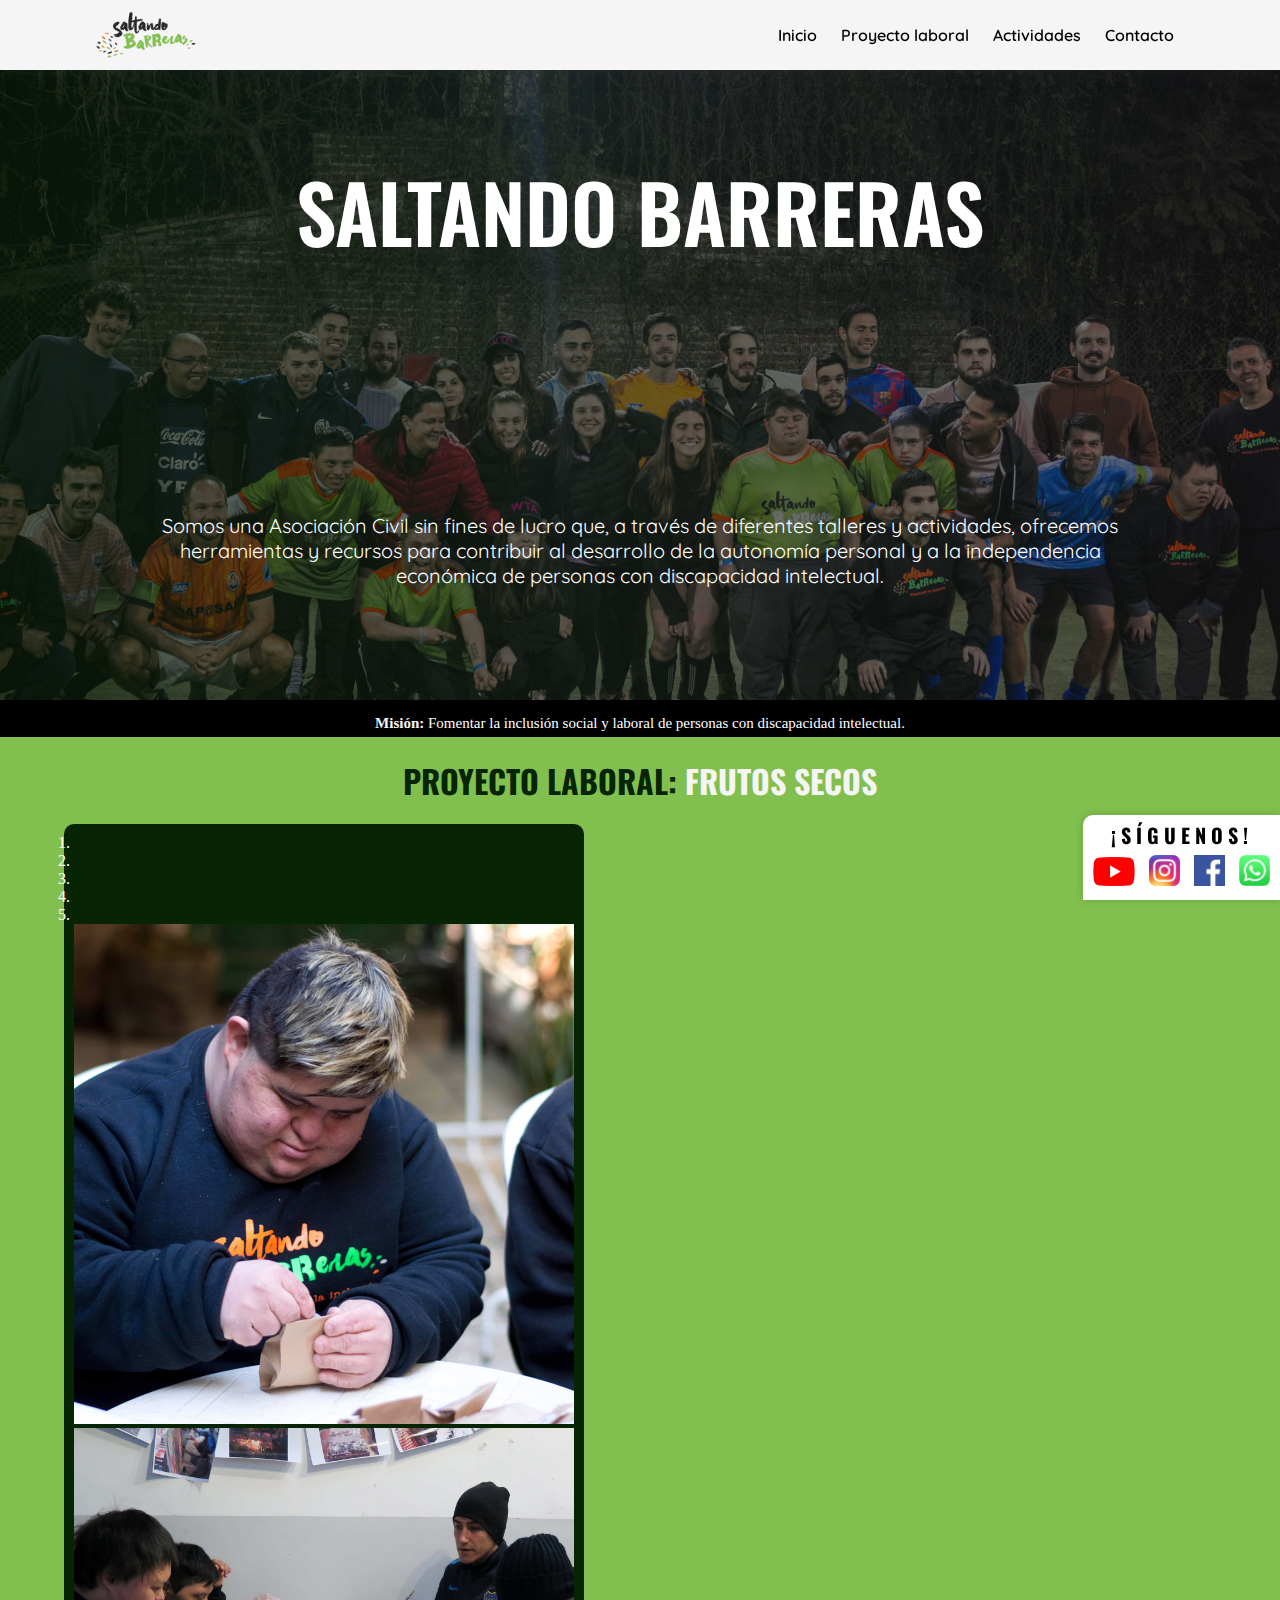
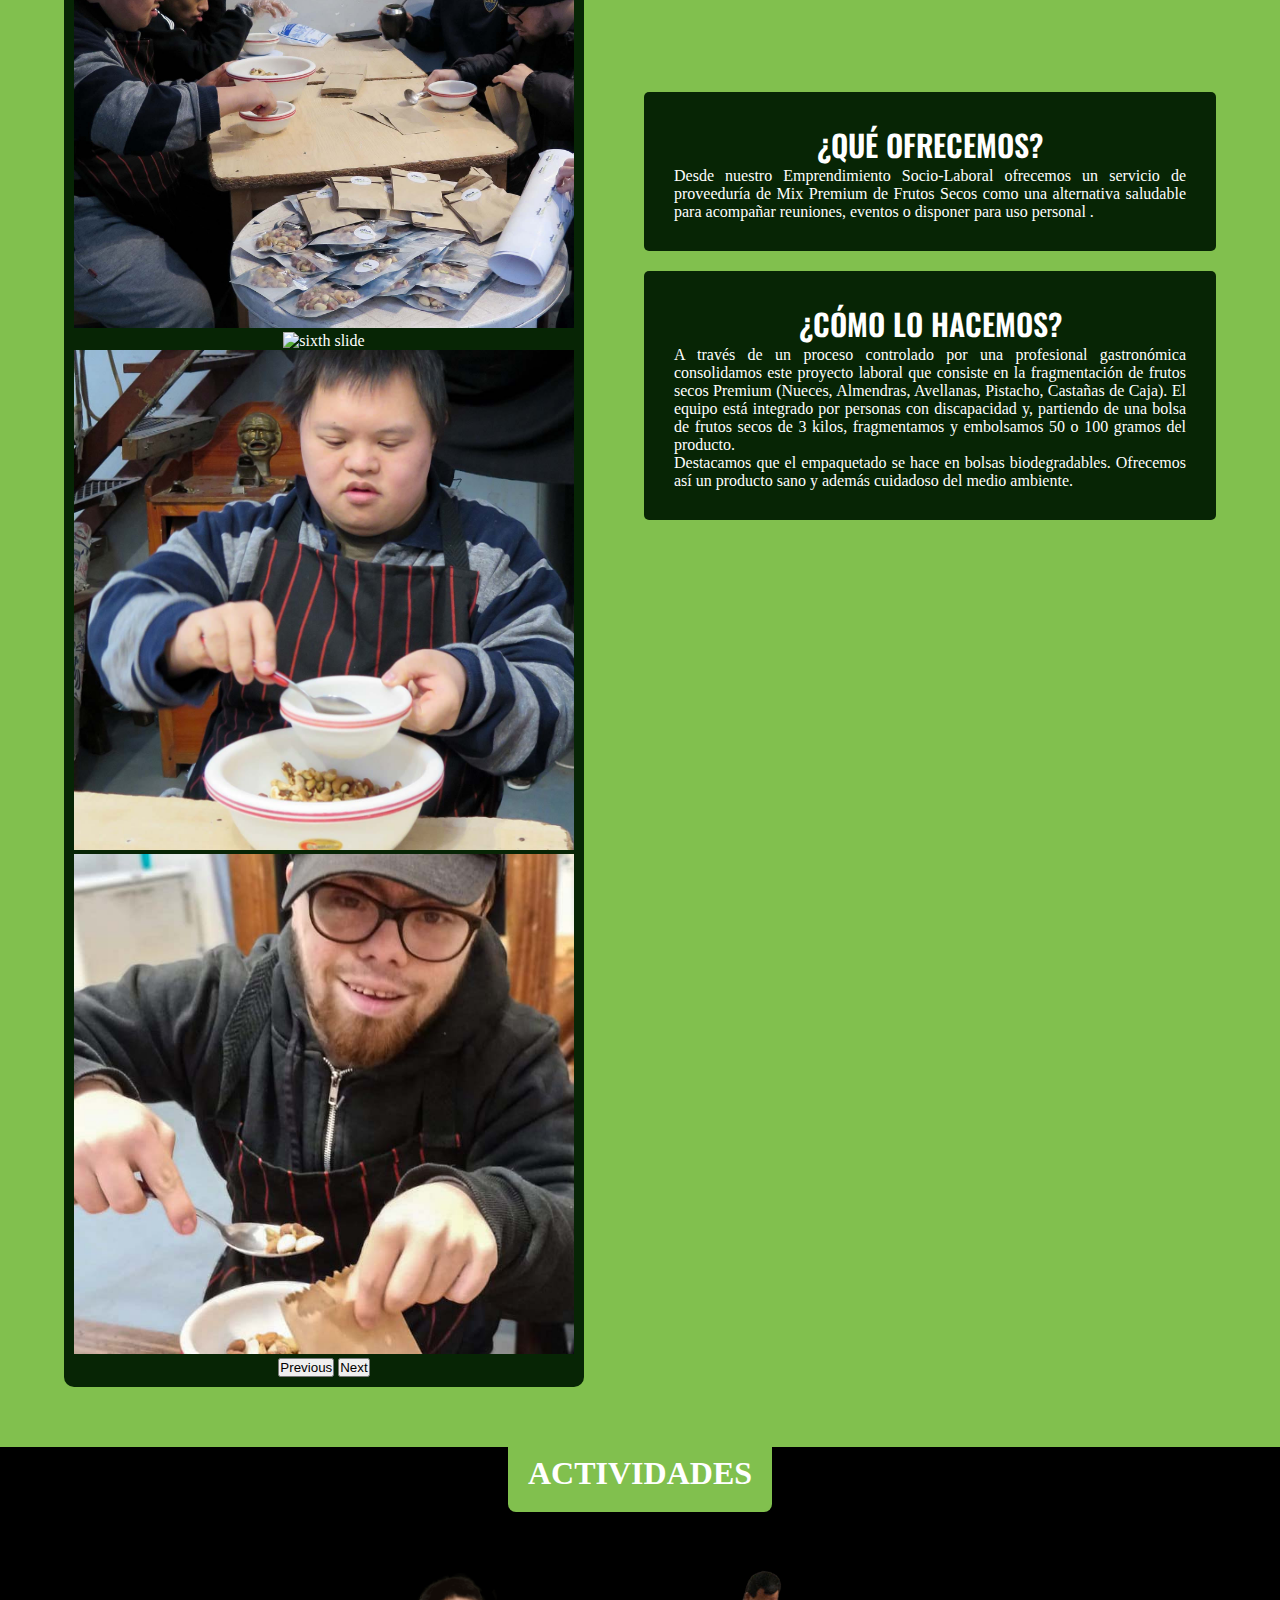
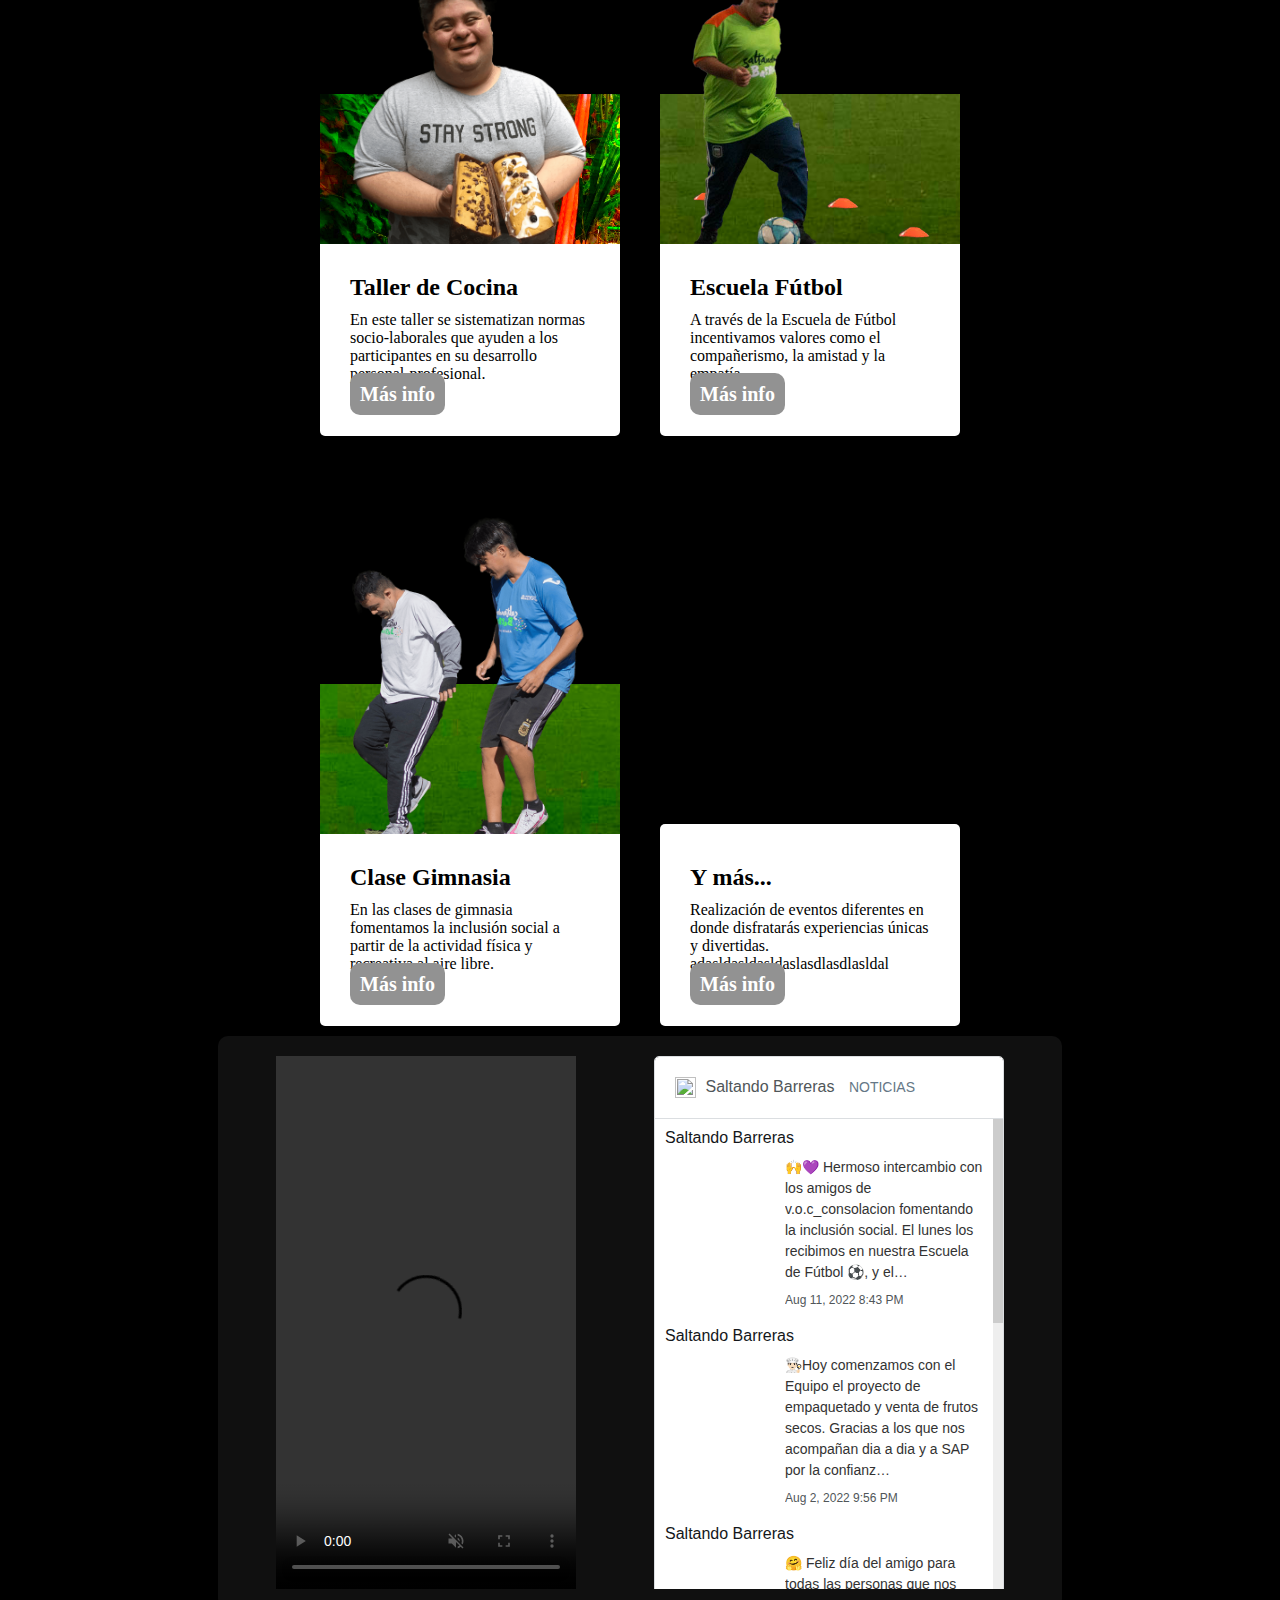
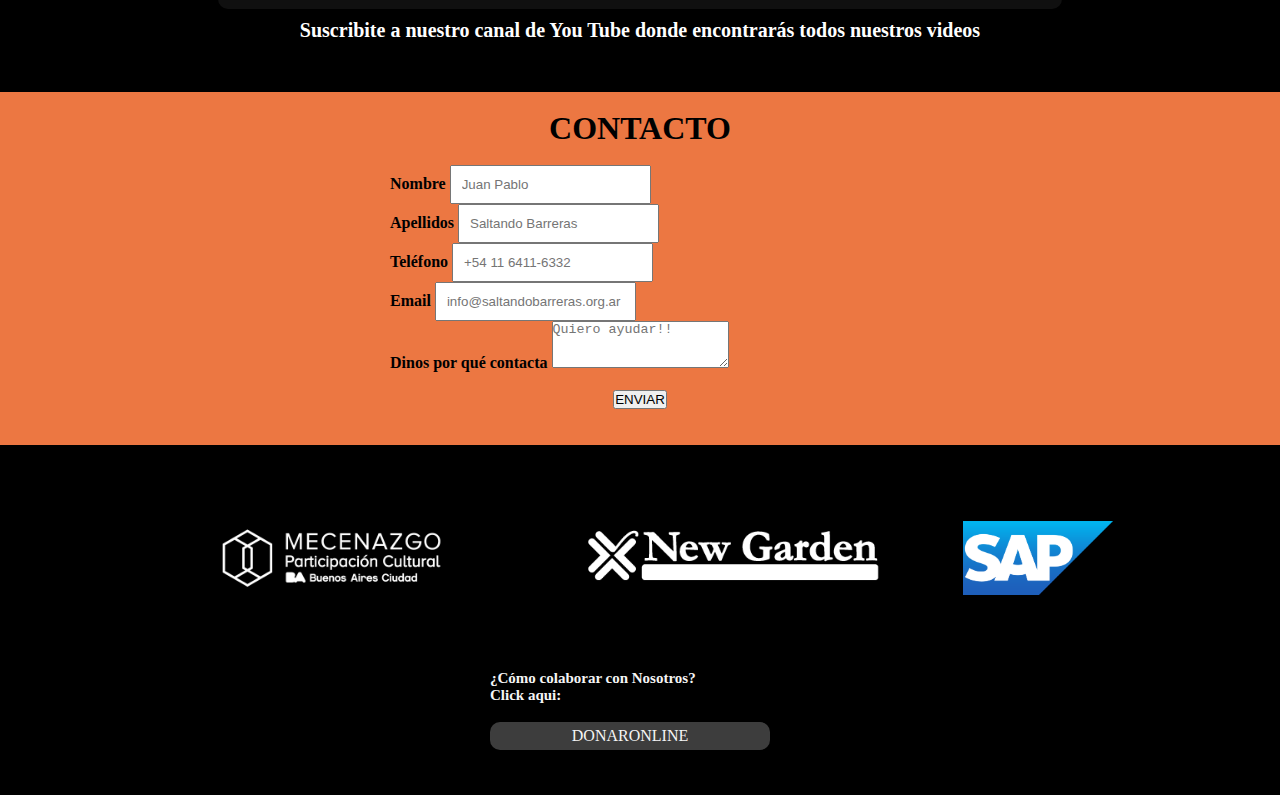
==== commit ead3256d: "cositas nuevas" ====
--- a/index.html
+++ b/index.html
@@ -1,7 +1,7 @@
 <!DOCTYPE html>
 <html lang="en">
     <head>
-        <title>SB</title>
+        <title>Saltando Barreras</title>
         <!-- Required meta tags -->
         <meta charset="utf-8" />
         <meta
@@ -54,6 +54,7 @@
             </div>
         </div>
 
+        
         <!-- HEADER} -->
 
         <header class="header">
@@ -67,8 +68,9 @@
                 </div>
             </div>
         </header>
-
+        
         <div>
+            
             <div class="container-seccion" id="inicio">
                 <div class="texto-saltando">
                     <h2>SALTANDO BARRERAS</h2>
@@ -98,6 +100,8 @@
             </p>
         </div>
         <!-- PROYECTOS FRUTOS SECOS -->
+
+       
 
         <section id="proyectos">
             <h1 class="h1">
@@ -306,14 +310,25 @@
                 </div>
 
             </div>
+            <div class="containernoticias">
+
             <video src="Multimedia/videogeneral.mp4" muted autoplay controls loop></video>
             
             
+            <iframe class="noticia" src="noticias.html" frameborder="0"></iframe>
+            
+            </div>
             <h4 style="color: white; margin-top: 10px; font-size: 20px">
                 Suscribite a nuestro canal de You Tube donde encontrarás todos
                 nuestros videos
             </h4>
         </section>
+
+        <!-- NOTICIAS -->
+
+       
+
+
 
         <!-- CONTACTO SECCION -->
 
@@ -325,7 +340,7 @@
                 <div class="entrada">
                     <label for="nombre" class="form-label">Nombre</label>
                     <input
-                        type="text"ç
+                        type="text"
                         name="nombre"
                         class="form-control"
                         id="nombre"
@@ -386,12 +401,21 @@
                 </div>
 
                 <br />
-                <input type="submit">
+
+                <button type="submit" class="btn-light btn">ENVIAR</button>
+
             </form>
+
             <br /><br />
         </section>
-        <section></section>
+        
         <footer>
+           
+            <div class="logos">
+            <img src="Multimedia/logos/mecenazgo.png" alt="" width="400px">
+            <img src="Multimedia/logos/new garden.png" alt="" width="400px">
+            <img src="Multimedia/logos/sap.png" alt="" width="180px" style="padding-left: 30px; margin-right: 35px;">
+            </div>
             <div class="colaboracion">
                 <p>¿Cómo colaborar con Nosotros?</p>
                 <p>Click aqui:</p>
@@ -403,11 +427,6 @@
                 >
                
             </div>
-            <div class="logos">
-            <img src="Multimedia/logos/mecenazgo.png" alt="" width="200px">
-            <img src="Multimedia/logos/new garden.png" alt="" width="200px">
-            <img src="Multimedia/logos/sap.png" alt="" width="90px" style="padding-left: 30px; margin-right: 35px;">
-            </div>
         </footer>
         <!-- Bootstrap JavaScript Libraries -->
         <script
--- a/css/style.css
+++ b/css/style.css
@@ -514,12 +514,7 @@
     background-color: #81c04e;
   
 }
-video{
-    margin-top: 10px;
-    width: 300px;
-   
-  
-}
+
 
 @media screen and (max-width: 1450px){
     #actividades h1{
@@ -605,7 +600,7 @@
     align-items: center;
     background-color: #000;
     text-decoration: none;
-    
+    margin-bottom: 100px;
 }
 footer a{
     margin: 0;
@@ -638,22 +633,30 @@
     justify-content: center;
     align-items: center;
 }
-@media screen and (max-width: 855px){
+.colaboracion{
+    width: 300px;
+    padding-right: 20px;
+}
+@media screen and (max-width: 1290px){
     footer{
-        height: 350px;
+        height: 250px;
         flex-direction: column;
     }
 }
-@media screen and (max-width: 530px){
+@media screen and (max-width: 1030px){
     footer{
         height: 550px;
-        flex-direction: column;
-        margin-bottom: 100px;
+        flex-wrap: wrap;
+        flex-direction: row;
     }
     .logos{
         flex-direction: column;
         justify-content: center;
         align-items: center;
+    }
+    .colaboracion{
+        
+        padding-top: 20px;
     }
 }
     
@@ -711,5 +714,30 @@
 }
 
 
-
-
+/* NOTICIAS
+ */
+ .containernoticias{
+    display: flex;
+    flex-direction: row;
+    flex-wrap: wrap;
+    justify-content: space-evenly;
+    width: 66%;
+    margin: 0 auto;
+    background-color: #3d3d3d41;
+    border-radius: 10px;
+
+ }
+ video{
+    
+    width: 300px;
+   margin: 20px;
+}
+
+ .noticia{
+   
+  margin: 20px;
+  
+    height: 533px;
+    width: 350px;
+ }
+
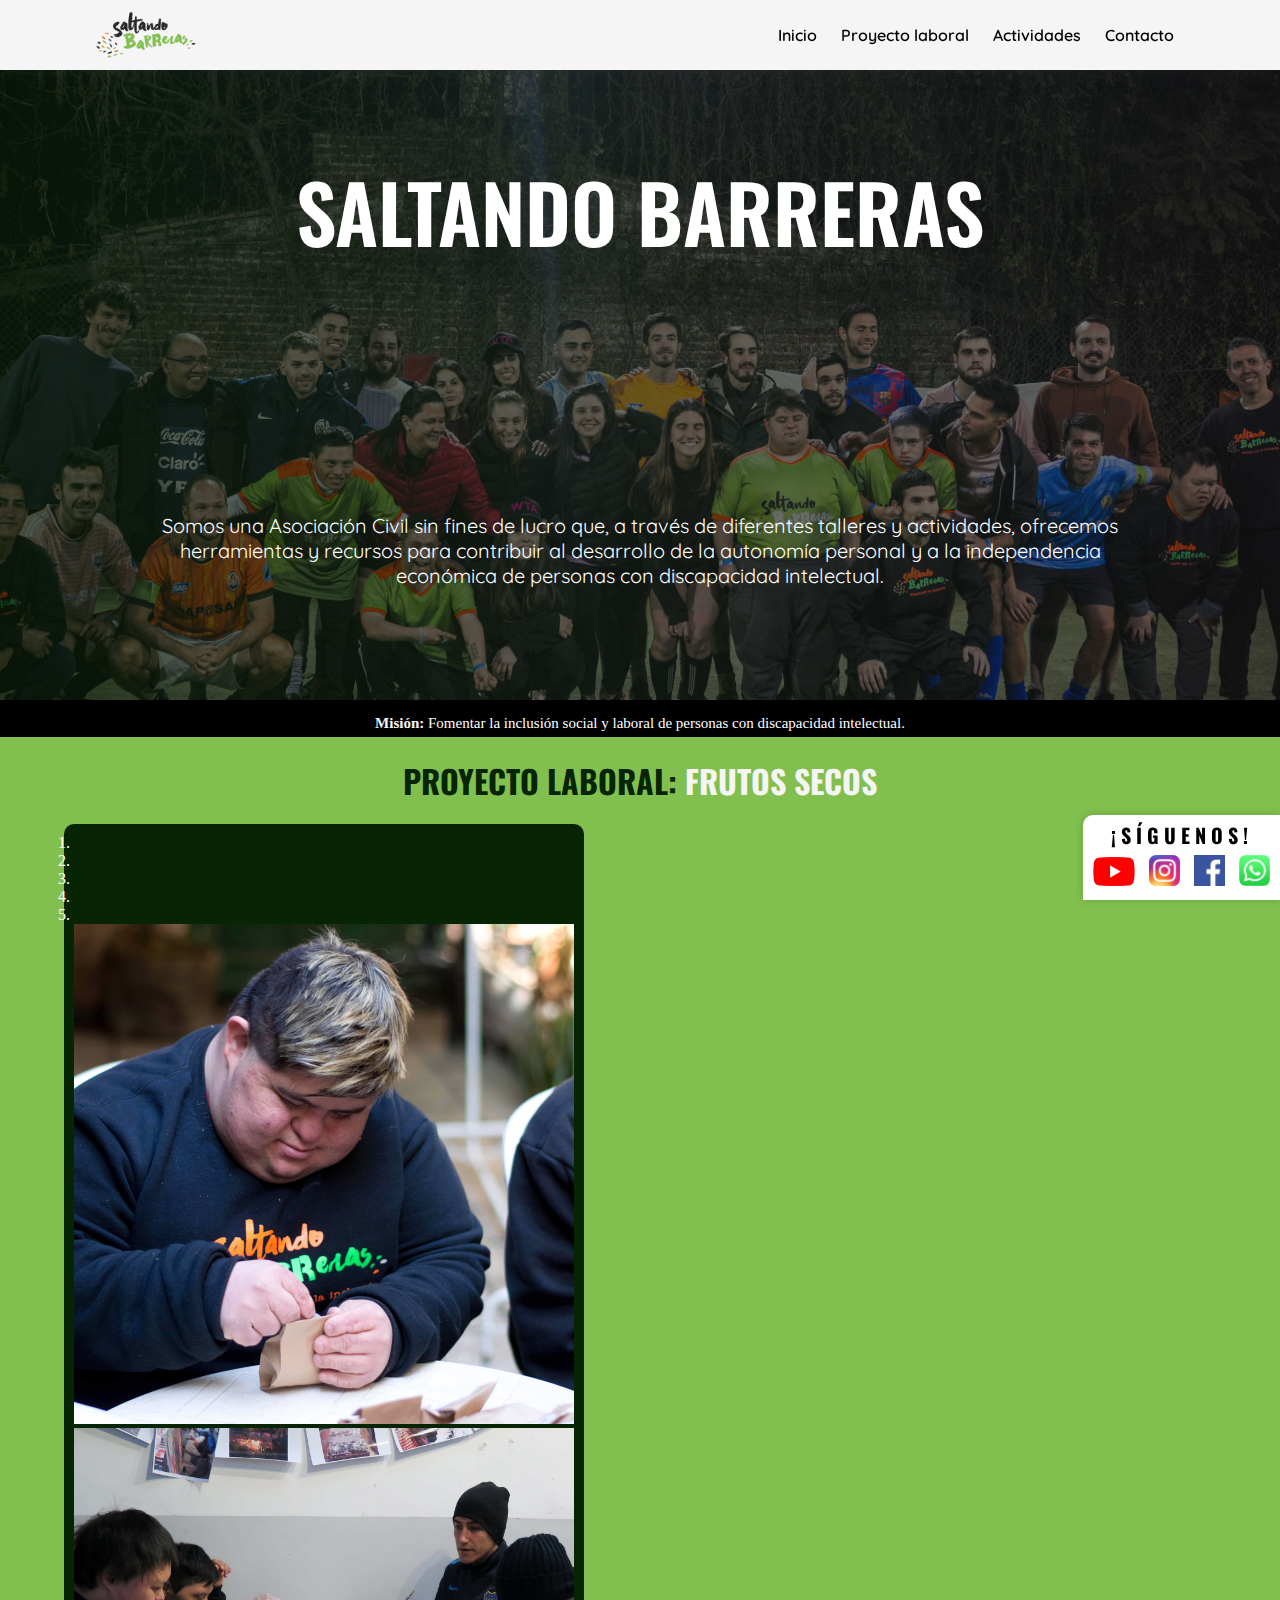
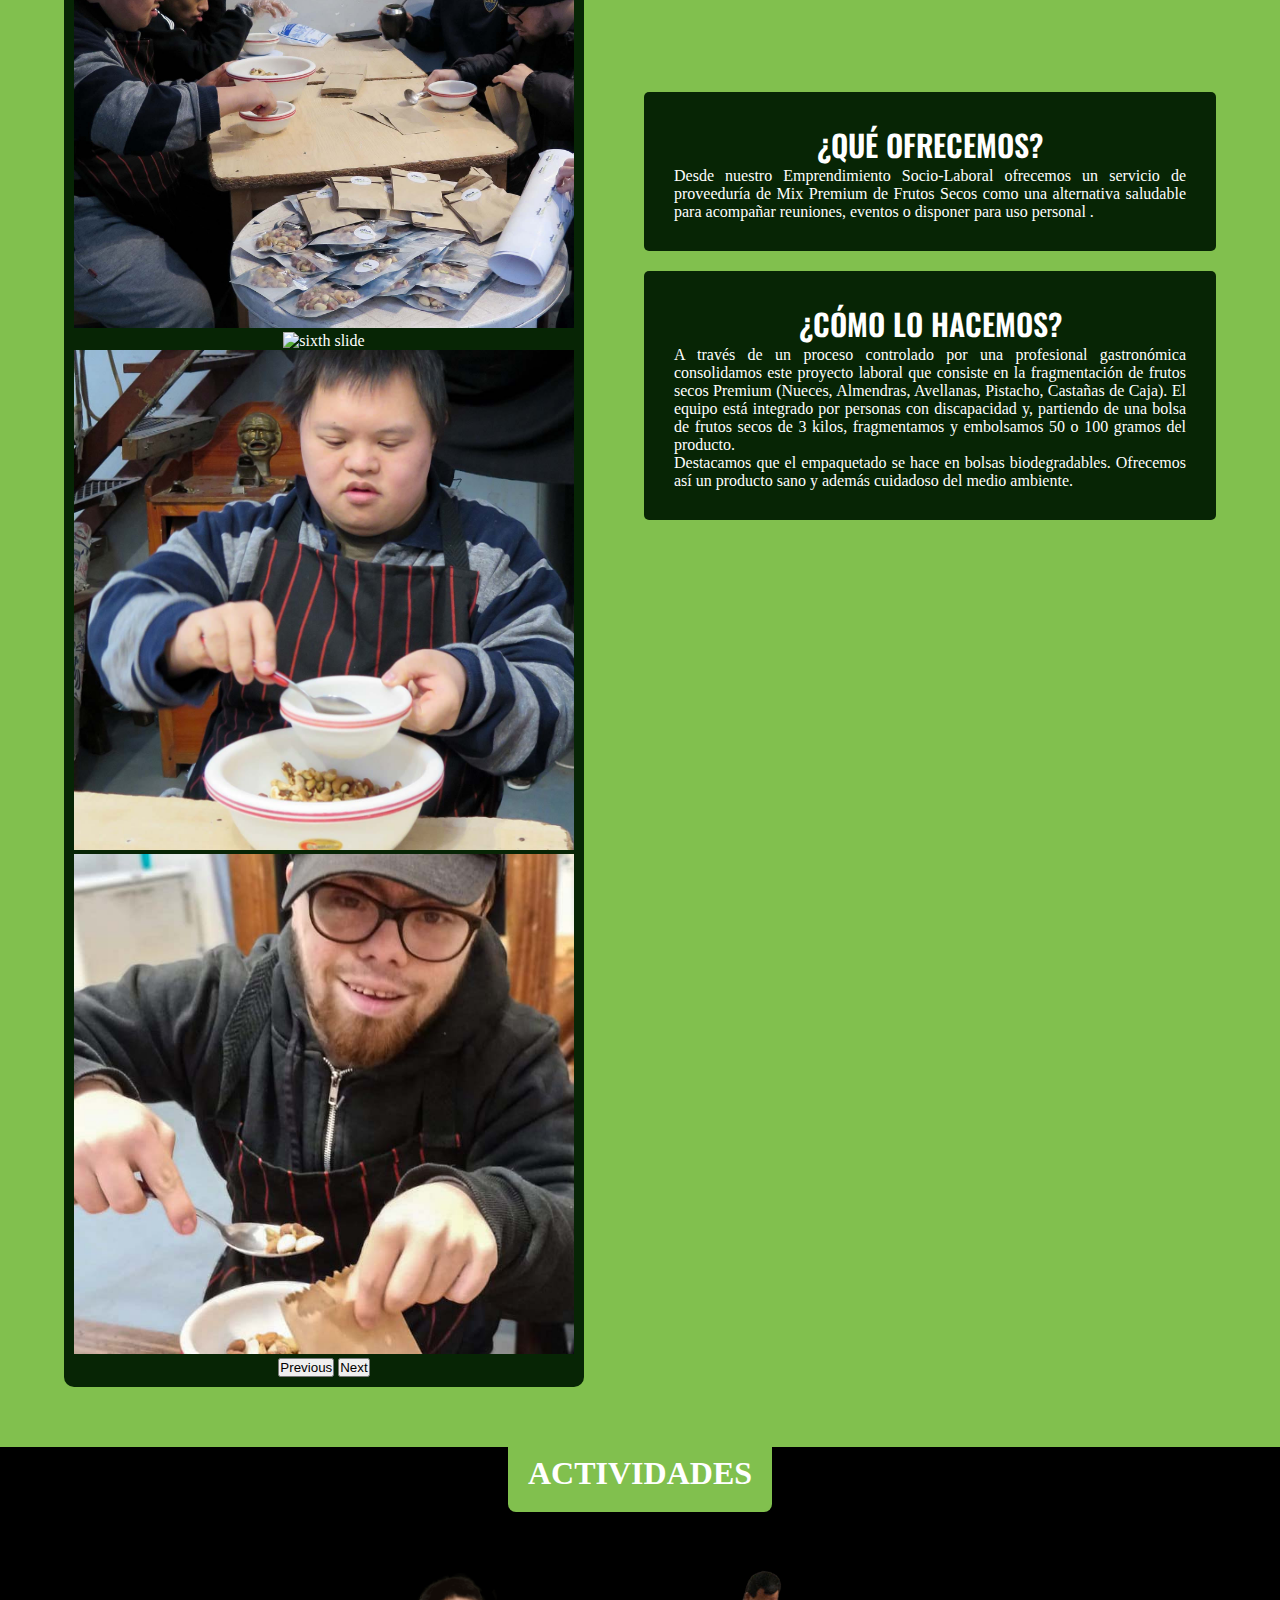
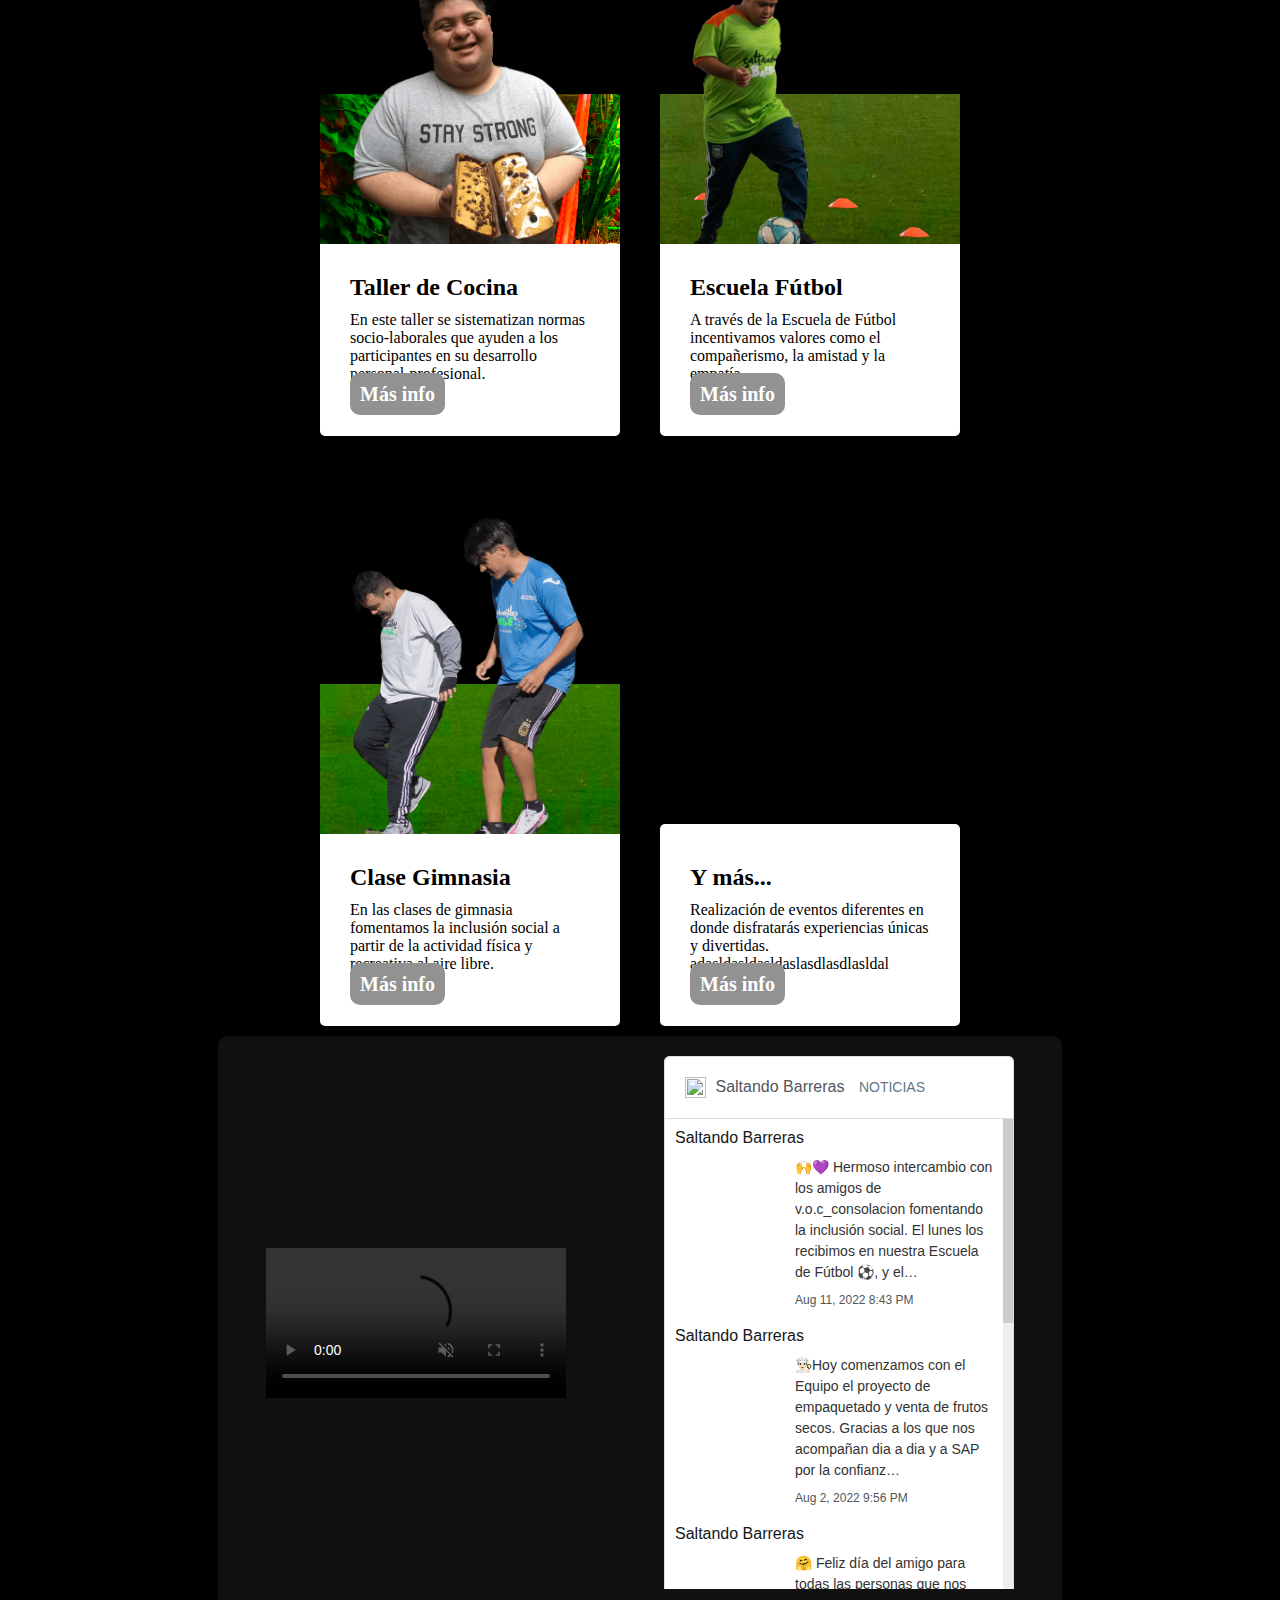
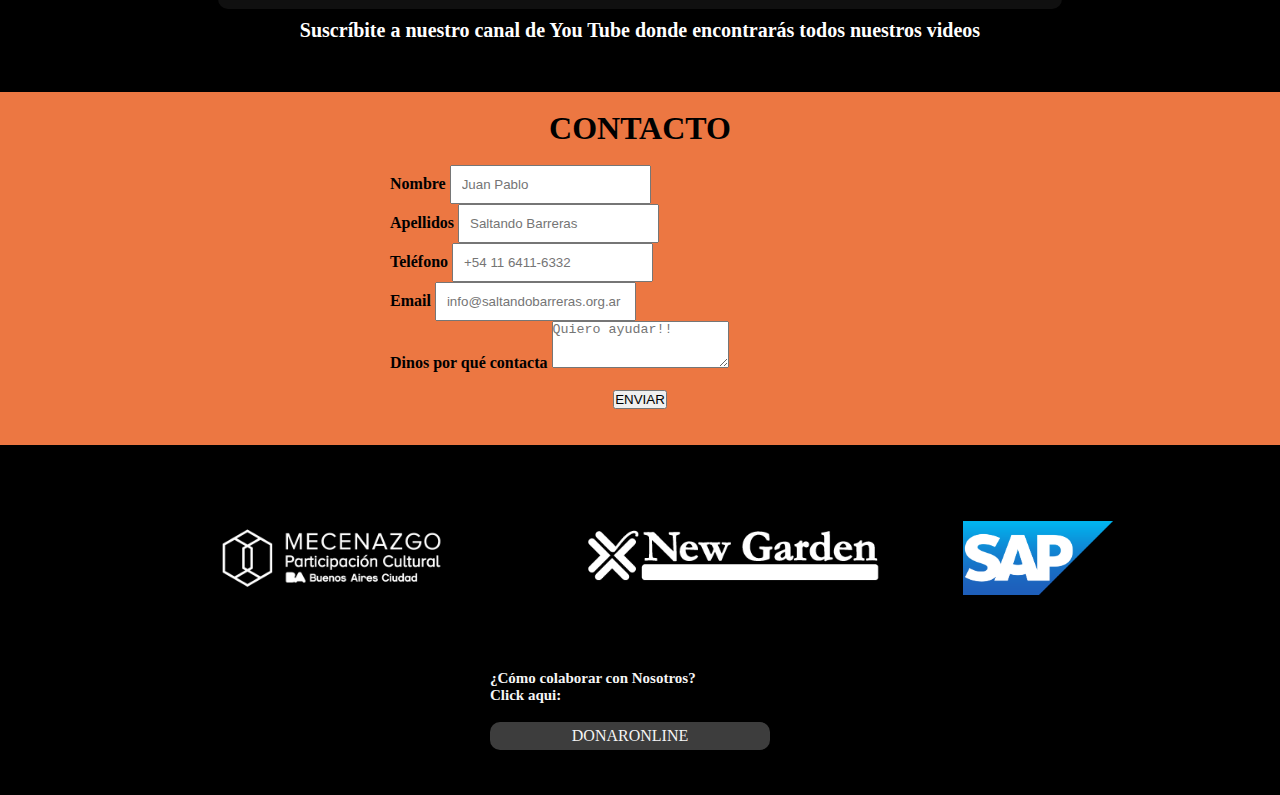
==== commit 323f45b1: "boton youtube" ====
--- a/index.html
+++ b/index.html
@@ -313,13 +313,16 @@
             <div class="containernoticias">
 
             <video src="Multimedia/videogeneral.mp4" muted autoplay controls loop></video>
-            
-            
+            <div class="notiredes">
+                <a href="https://www.youtube.com/channel/UCIiWGP6KE6pn7s7j2nSexWg">
+            <img src="Multimedia/logo.png" width="200px" height="100px" style="">
+                </a>
+            </div>
             <iframe class="noticia" src="noticias.html" frameborder="0"></iframe>
             
             </div>
             <h4 style="color: white; margin-top: 10px; font-size: 20px">
-                Suscribite a nuestro canal de You Tube donde encontrarás todos
+                Suscríbite a nuestro canal de You Tube donde encontrarás todos
                 nuestros videos
             </h4>
         </section>
--- a/css/style.css
+++ b/css/style.css
@@ -721,12 +721,37 @@
     flex-direction: row;
     flex-wrap: wrap;
     justify-content: space-evenly;
+    align-items: center;
     width: 66%;
     margin: 0 auto;
     background-color: #3d3d3d41;
     border-radius: 10px;
 
  }
+ .containernoticias img{
+    background-image: url(../Multimedia/YouTube_full-color_icon_\(2017\).svg.png);
+   background-color: white;
+    background-size: 20%;
+    background-repeat: no-repeat;
+    background-position: center;
+   border-radius: 20px;
+   padding: 10px;
+     border: solid 2px  rgb(149, 221, 142);
+     
+}
+.containernoticias img:hover{
+    transition: 0.3s;
+   scale: 1.1;
+     
+}
+ @media screen and (max-width: 1409px){
+    .containernoticias img{
+        display: none;
+    }
+ }
+    
+ 
+ 
  video{
     
     width: 300px;
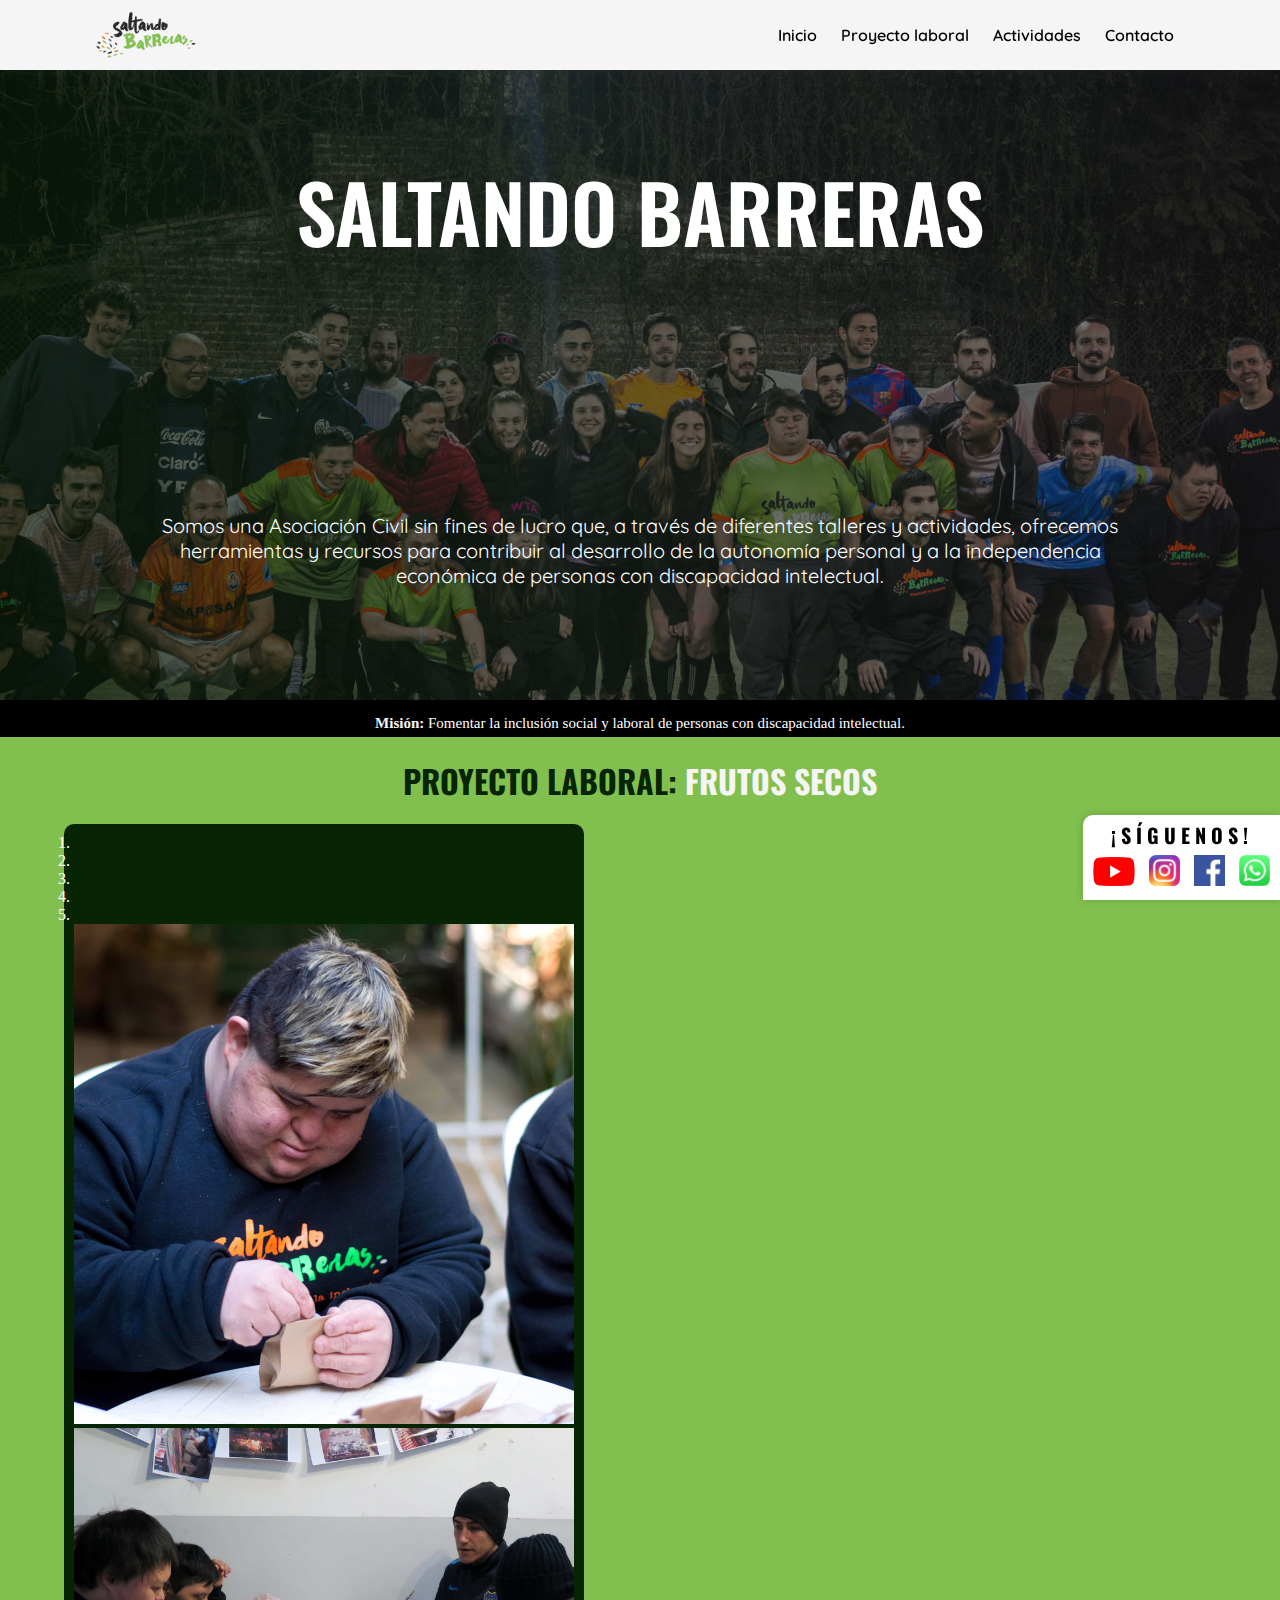
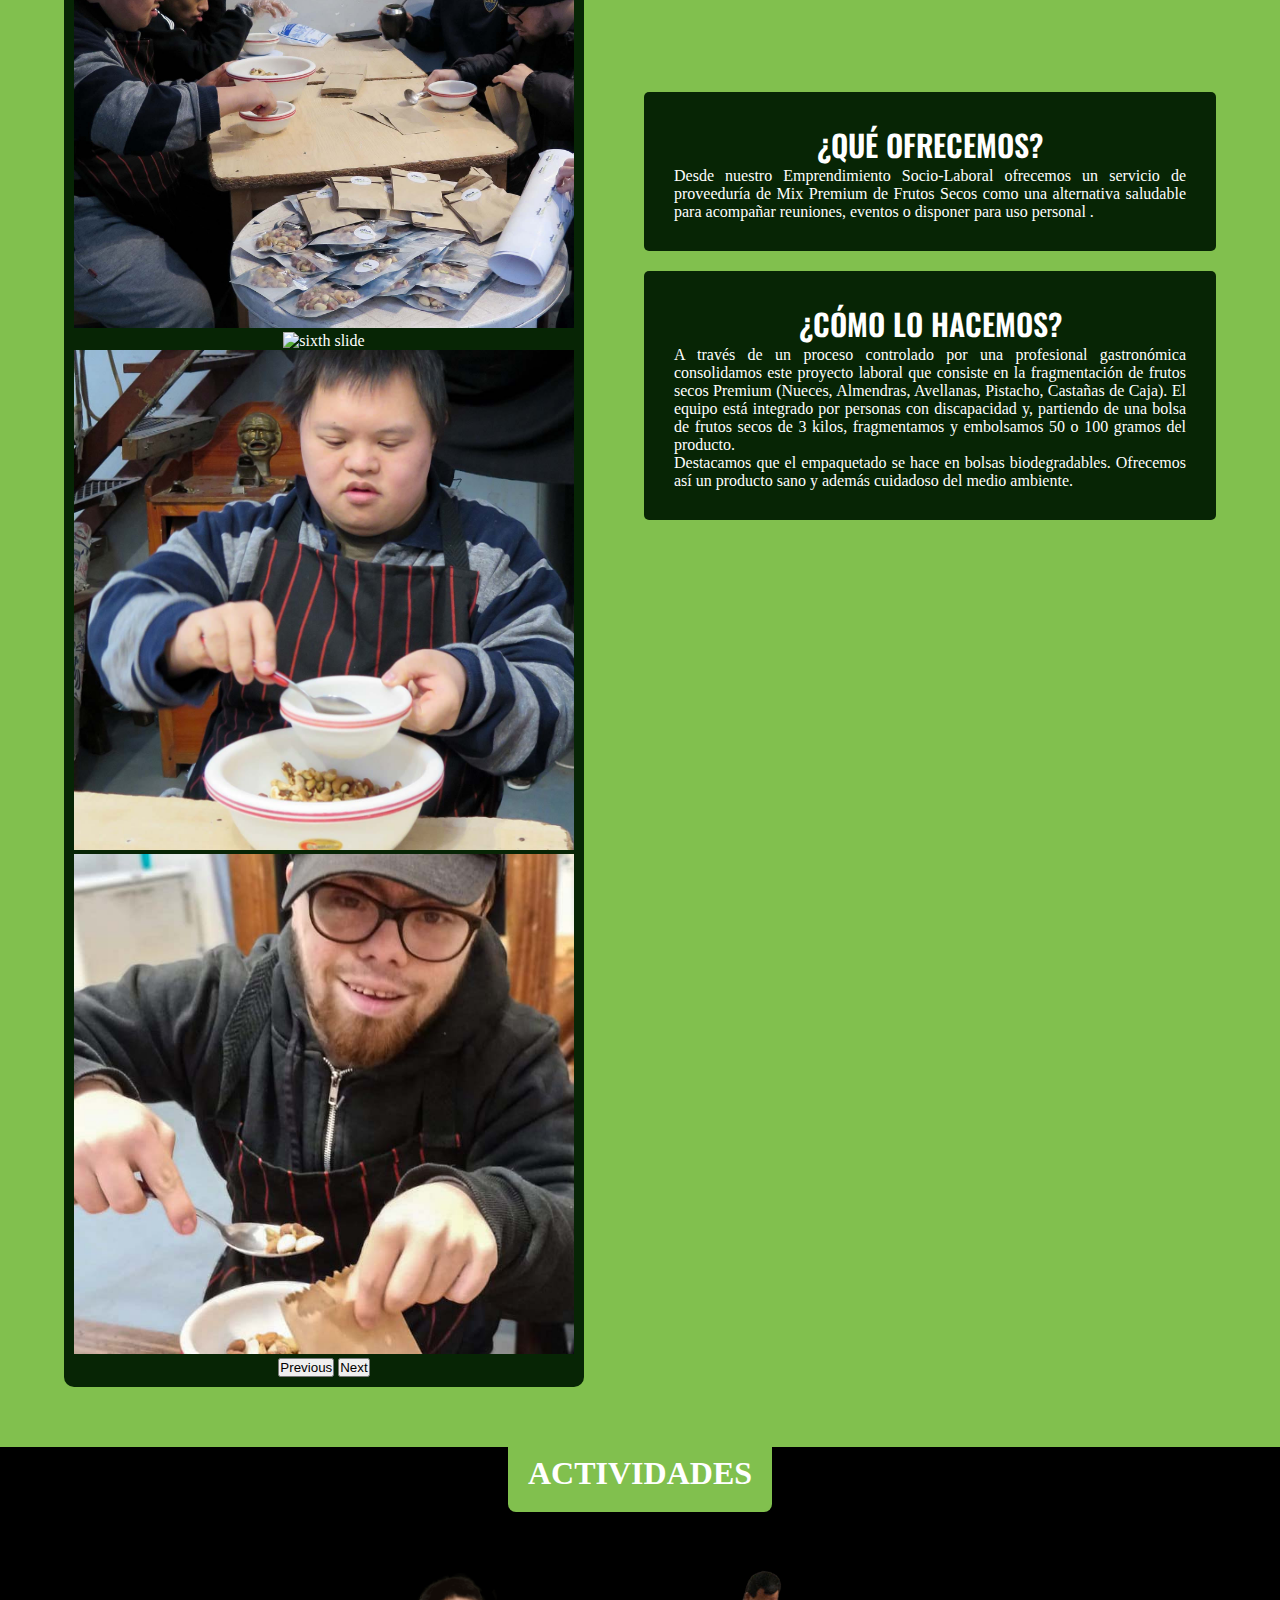
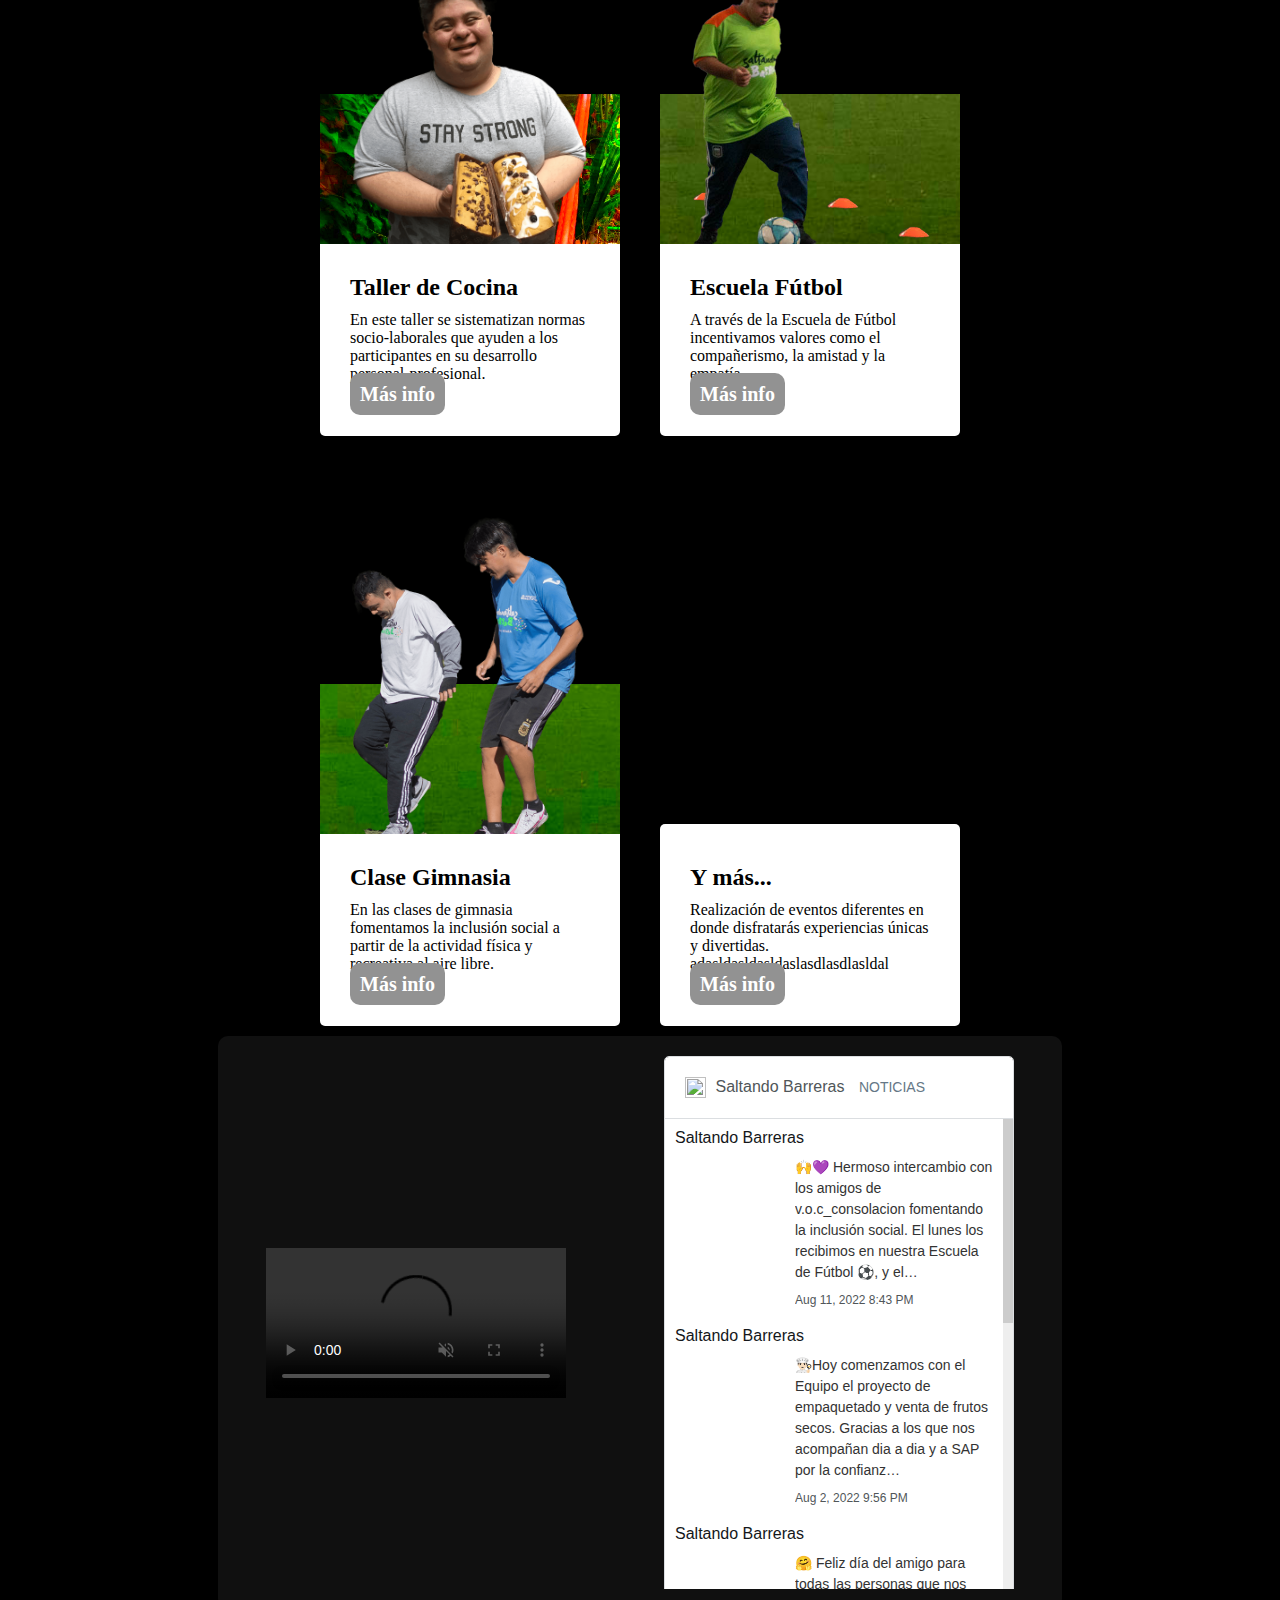
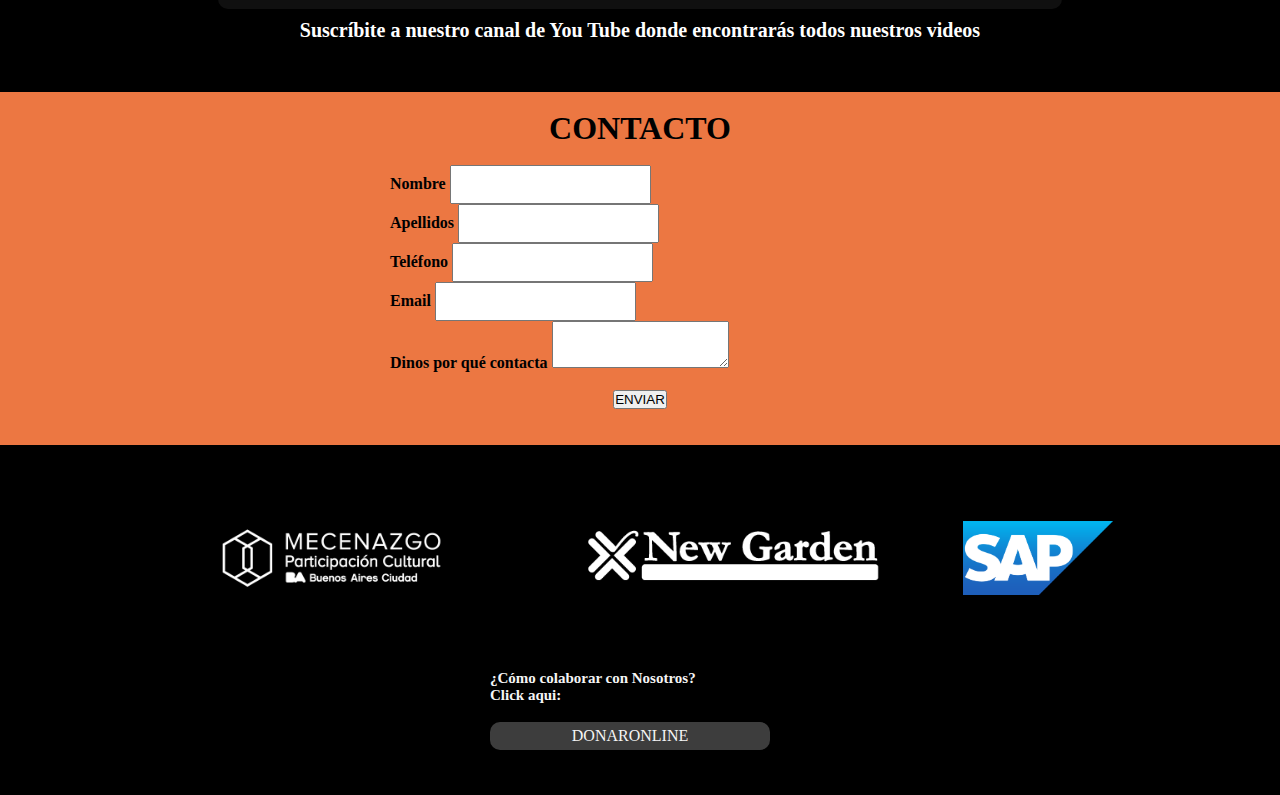
==== commit 8f136e9e: "he quitado el placeholder de contacto" ====
--- a/index.html
+++ b/index.html
@@ -349,7 +349,7 @@
                         id="nombre"
                         value=""
                         required
-                        placeholder="Juan Pablo"
+                       
                     />
                 </div>
                 <div class="entrada">
@@ -361,7 +361,7 @@
                         name="apellido"
                         value=""
                         required
-                        placeholder="Saltando Barreras"
+                       
                     />
                 </div>
                 <div class="entrada">
@@ -373,7 +373,7 @@
                         value=""
                         name="movil"
                         required
-                        placeholder="+54 11 6411-6332"
+                       
                     />
                 </div>
                 <div class="entrada">
@@ -385,7 +385,7 @@
                         value=""
                         name="email"
                         required
-                        placeholder="info@saltandobarreras.org.ar"
+                        
                     />
                 </div>
 
@@ -398,8 +398,7 @@
                         name="msg"
                         id="msg"
                         rows="3"
-                        required
-                        placeholder="Quiero ayudar!!"
+                        
                     ></textarea>
                 </div>
 
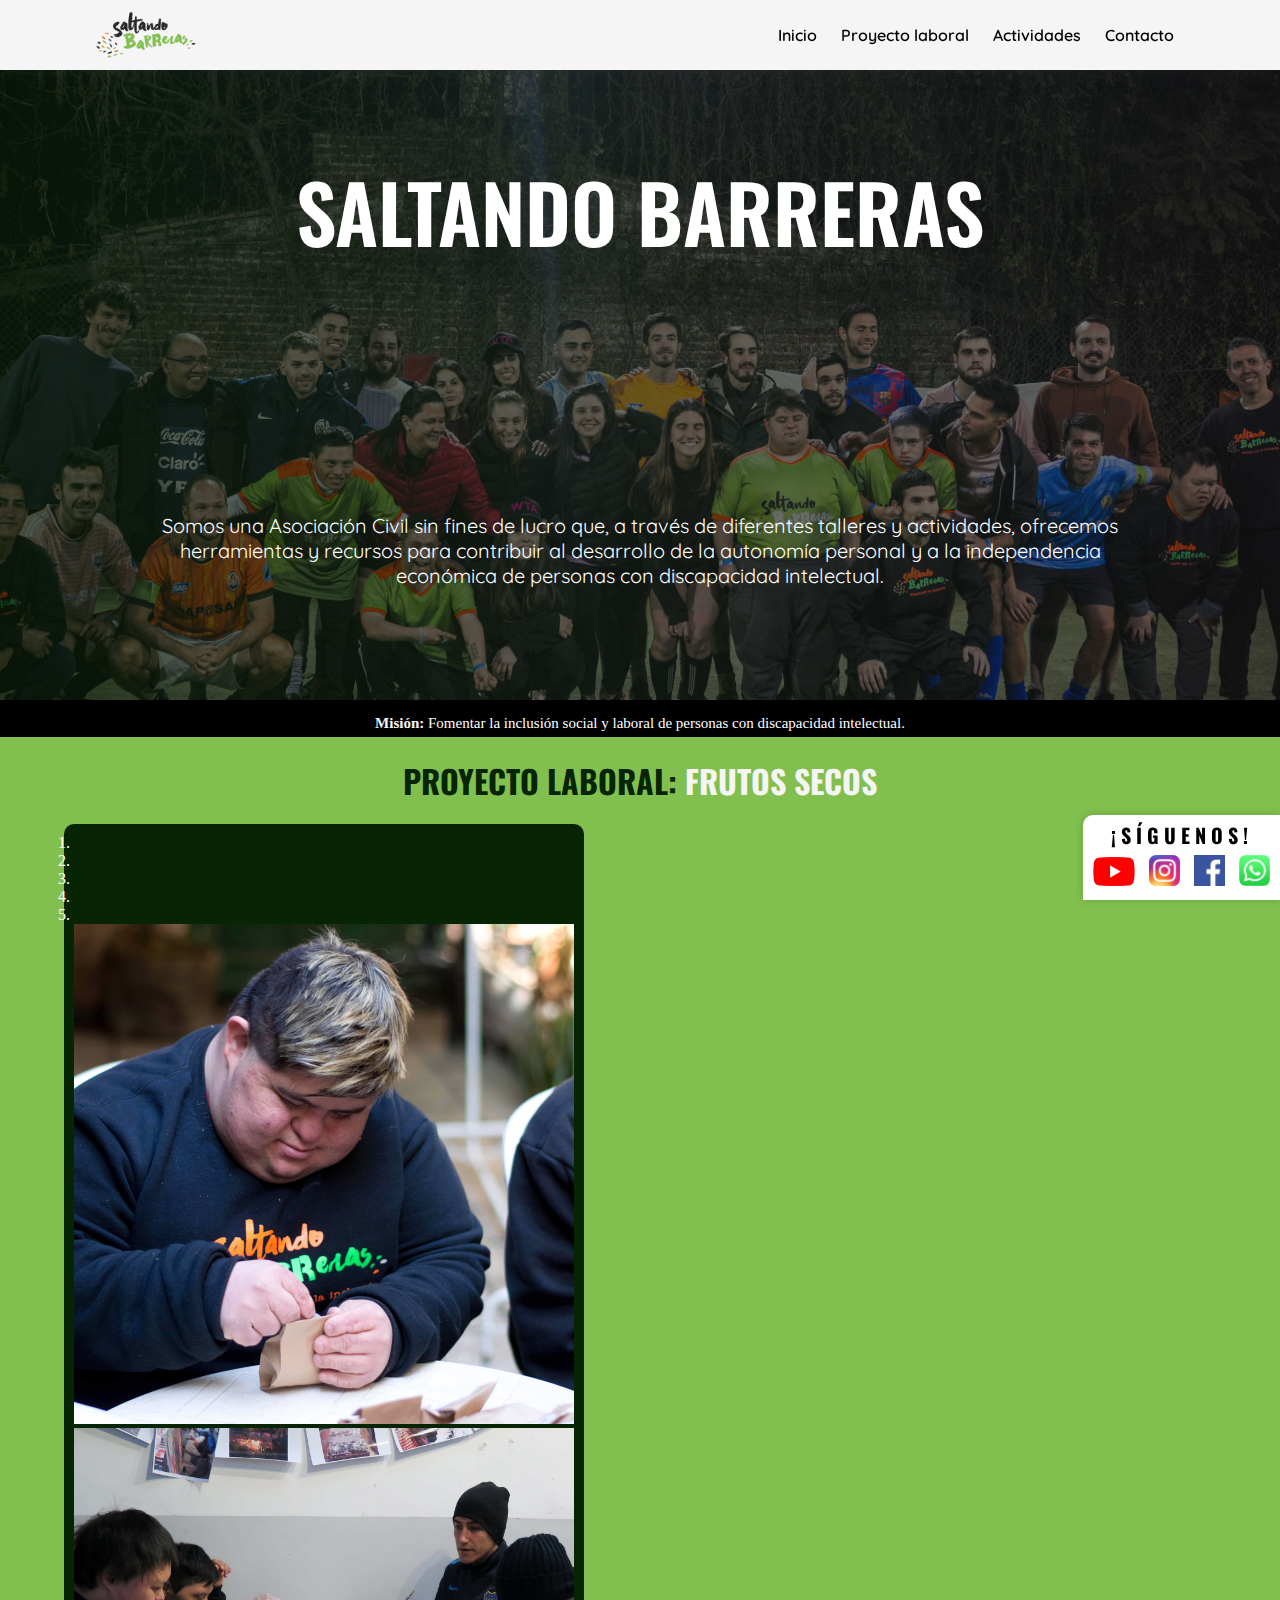
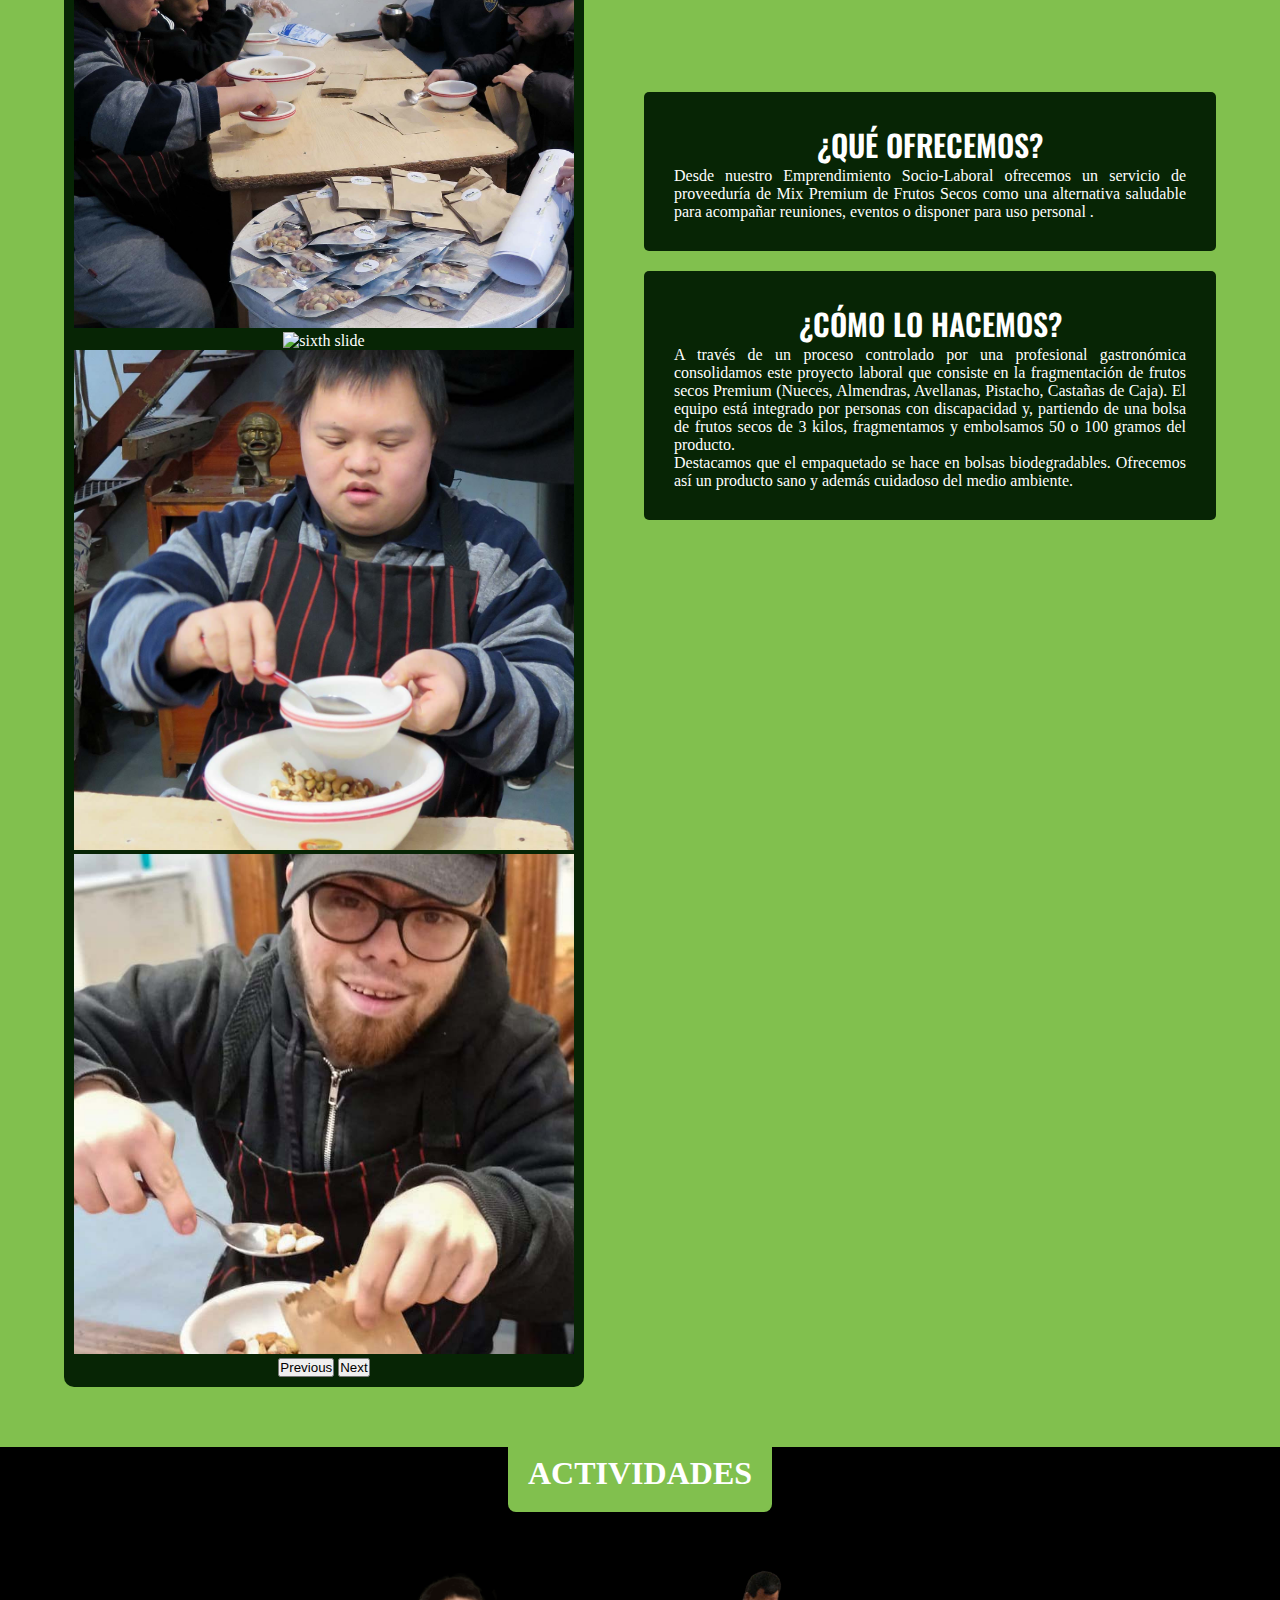
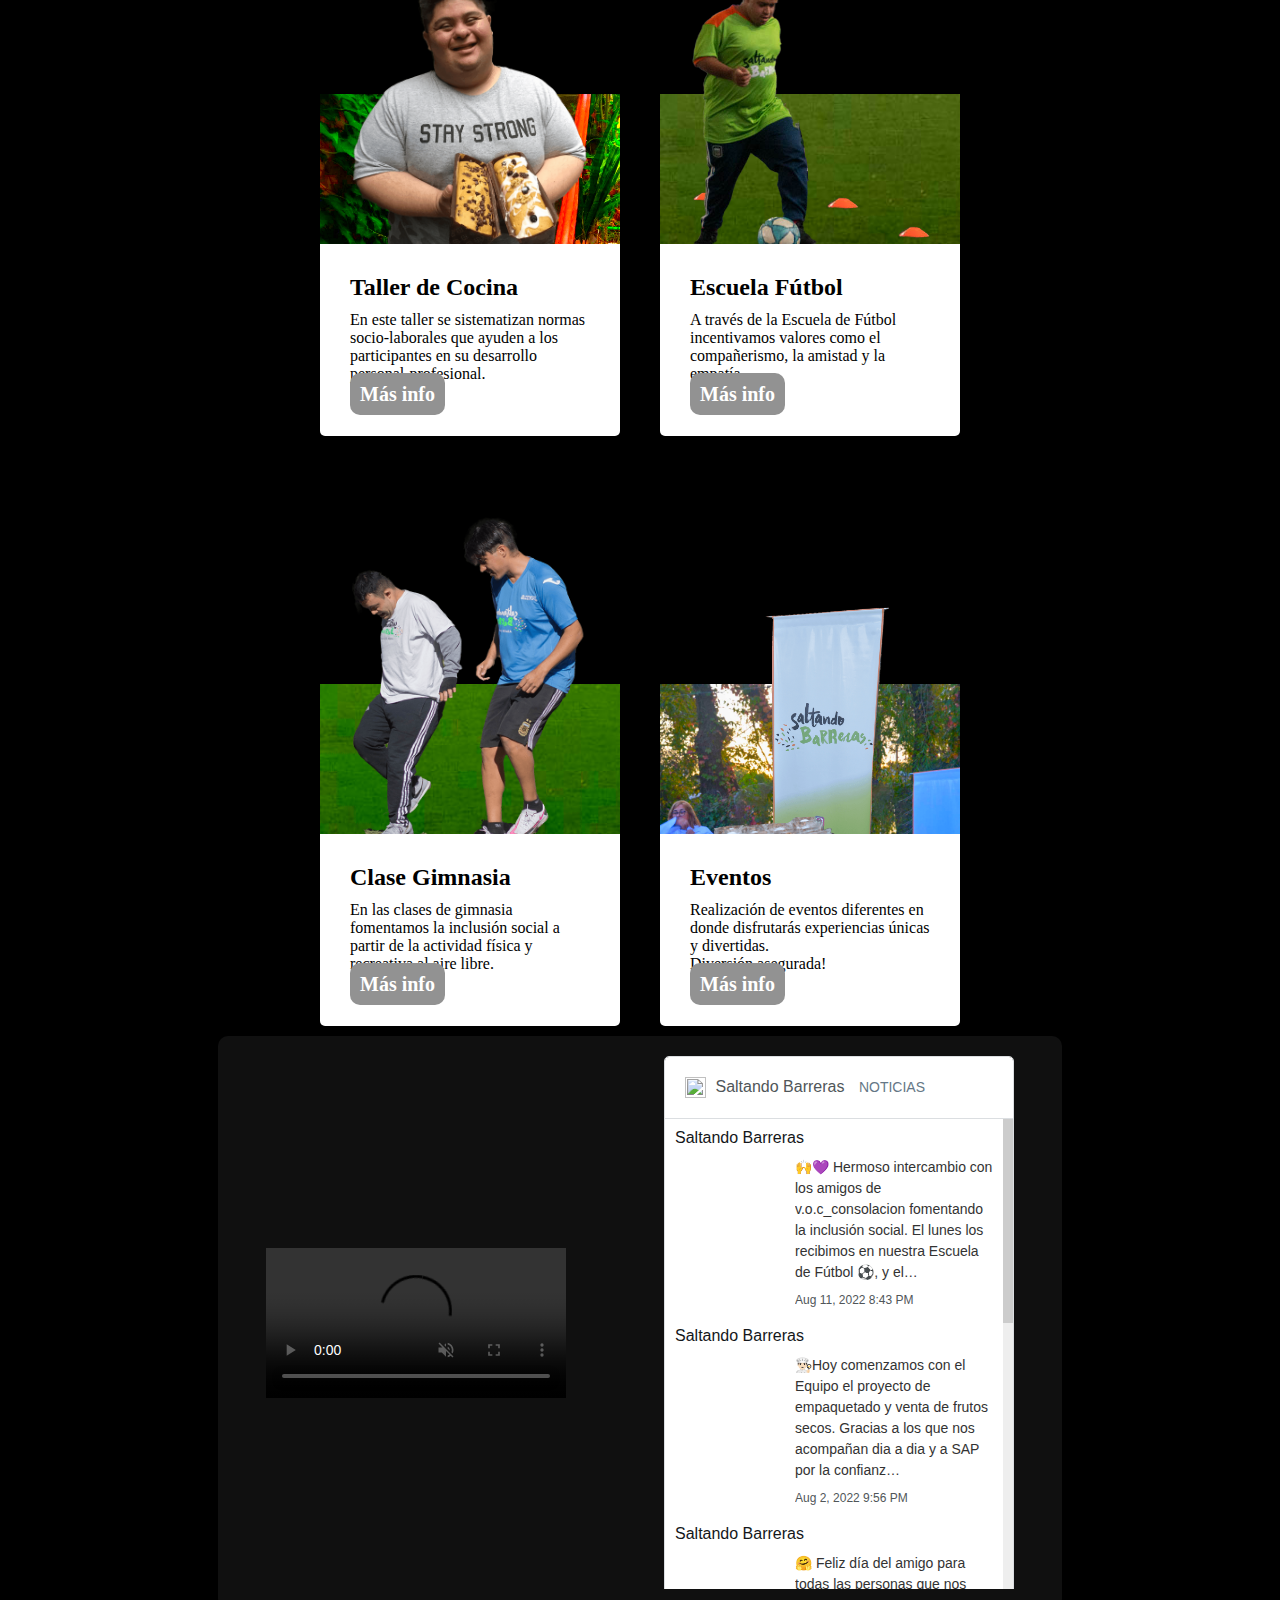
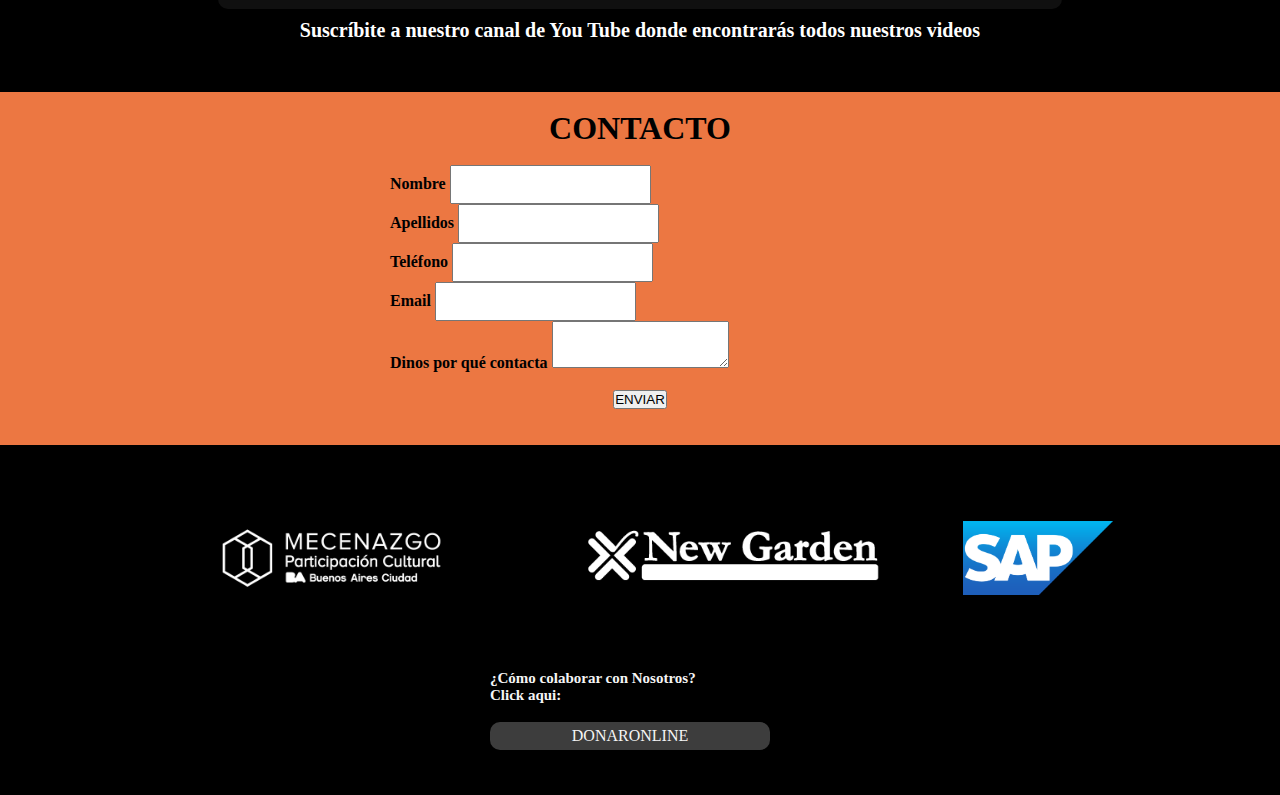
==== commit 52dc304d: "cambios optimizacion" ====
--- a/index.html
+++ b/index.html
@@ -299,11 +299,11 @@
                         <div class="img_back"></div>
                     </div>
                     <div class="descripcion">
-                        <h2>Y más...</h2>
+                        <h2>Eventos</h2>
                         <p>
                             Realización de eventos diferentes en donde
-                            disfratarás experiencias únicas y divertidas.
-                            adasldasldasldaslasdlasdlasldal
+                            disfrutarás experiencias únicas y divertidas.
+                            <br> Diversión asegurada!
                         </p>
                         <a href="eventos.html"> Más info</a>
                     </div>
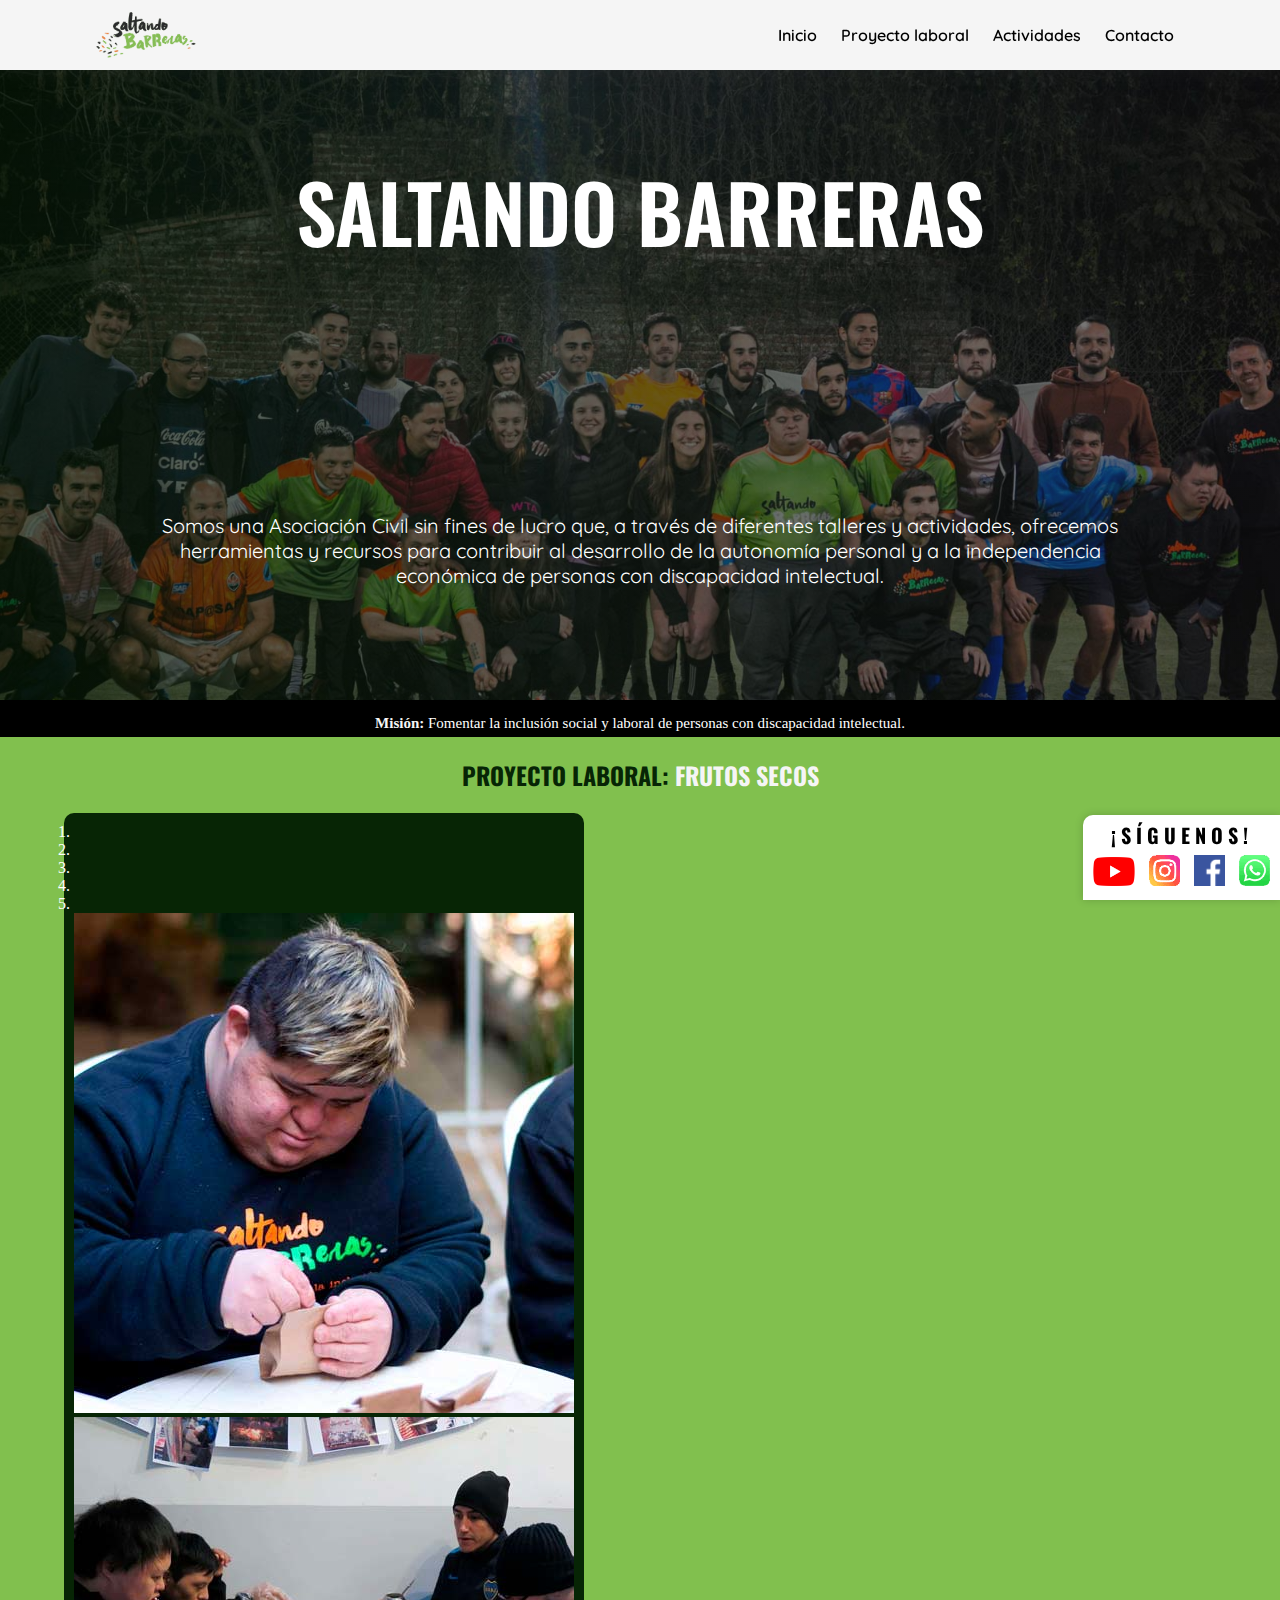
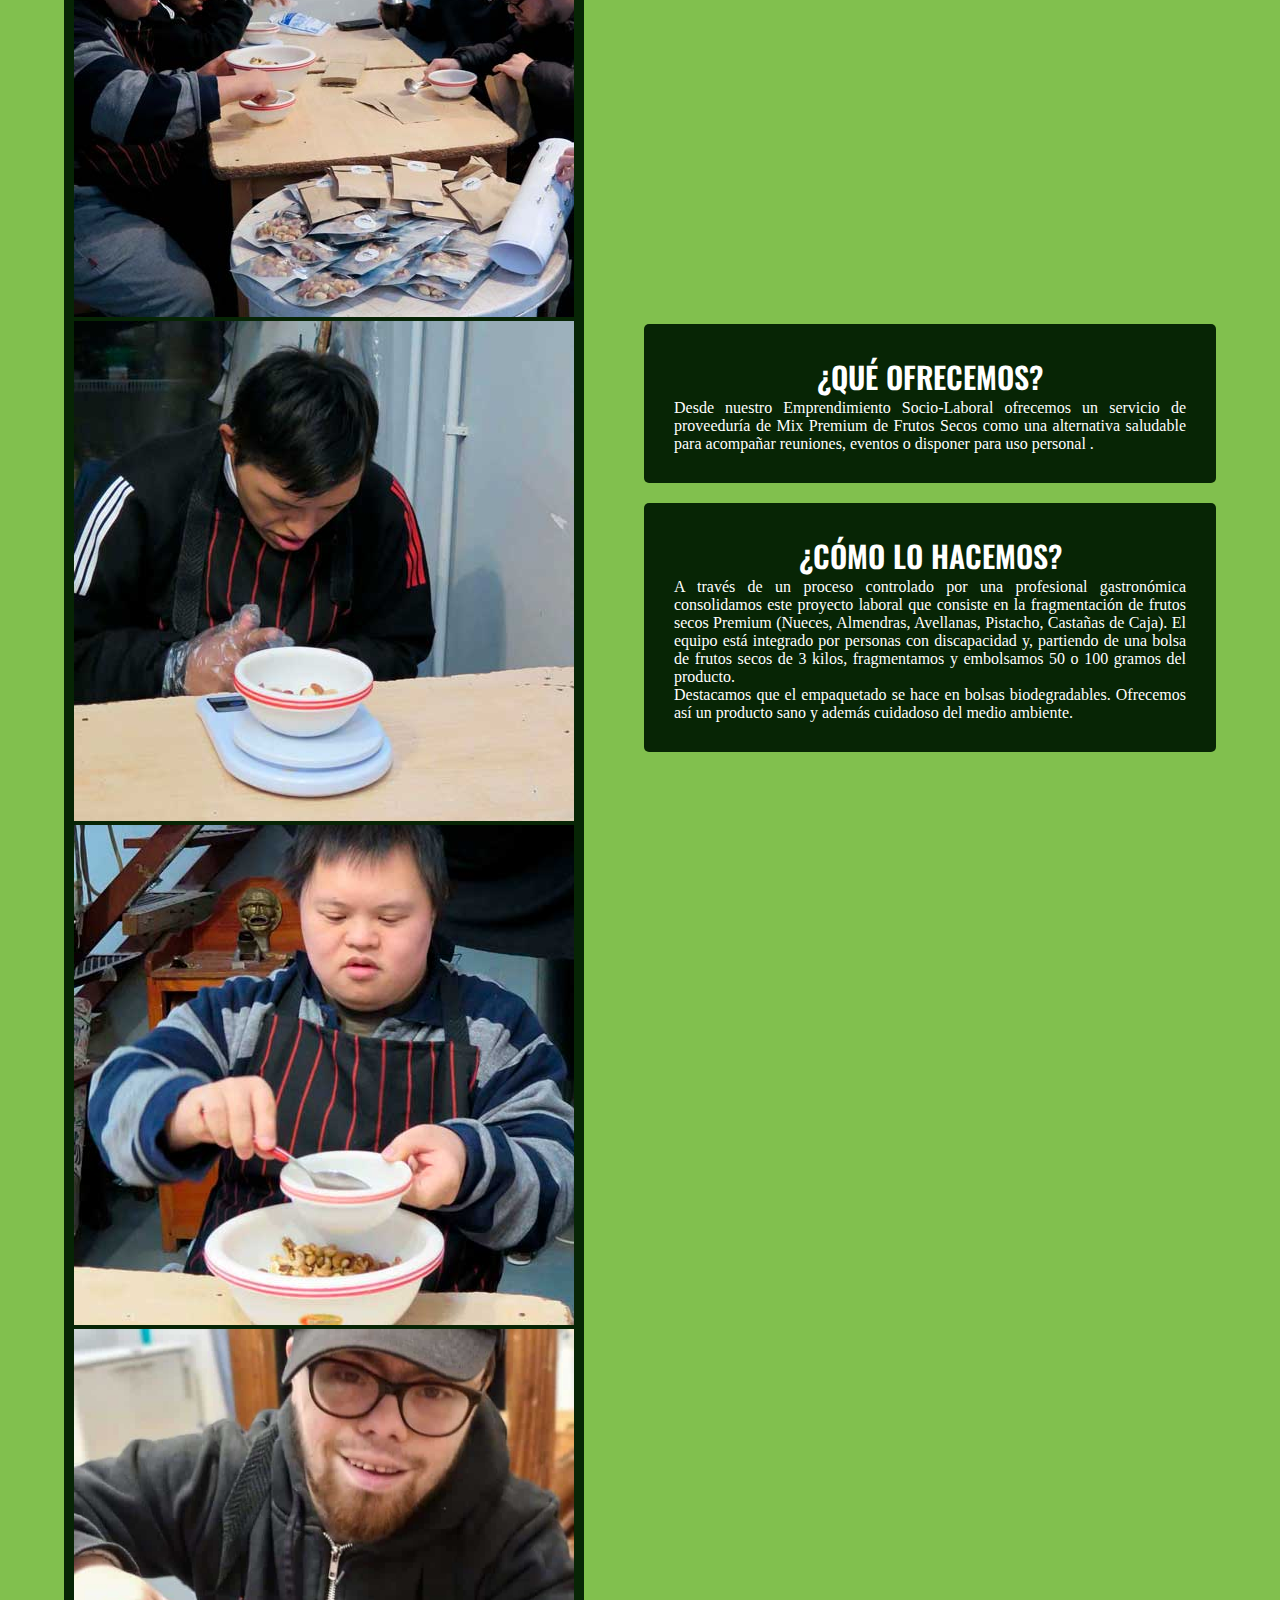
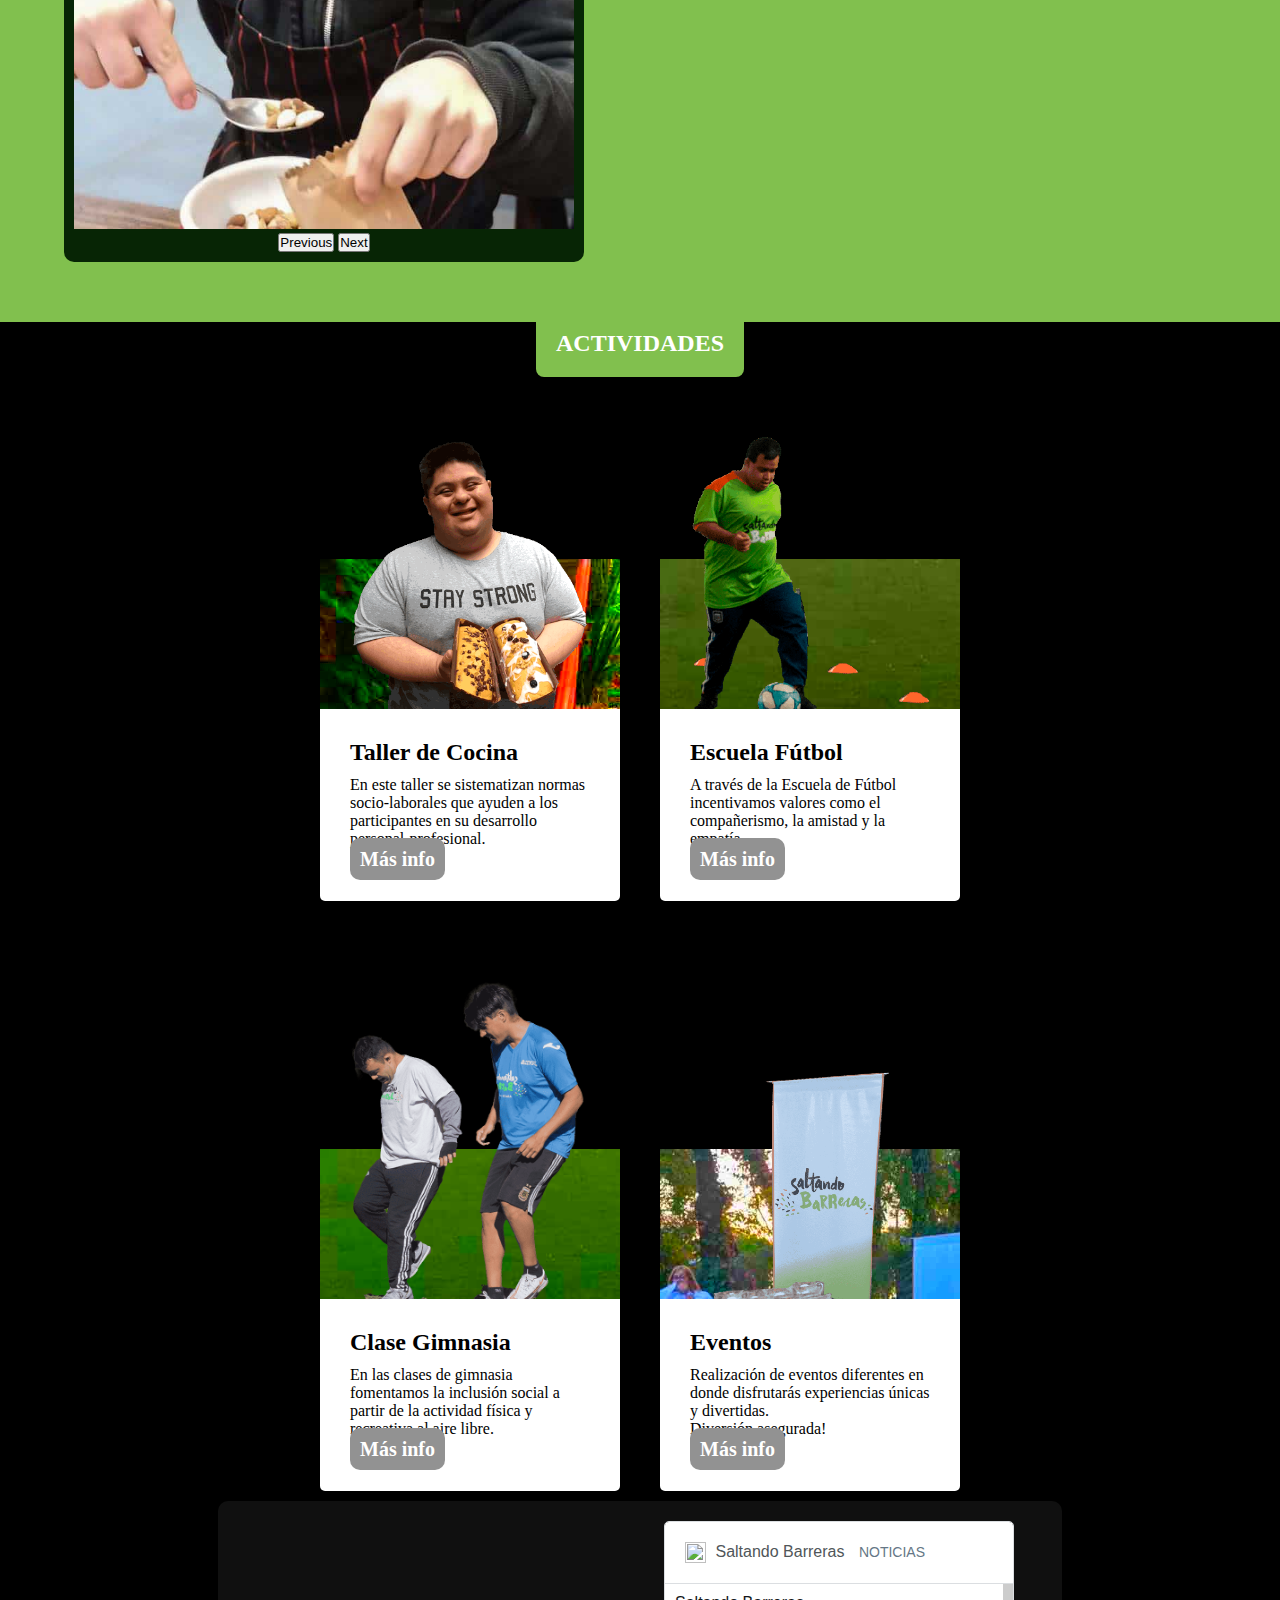
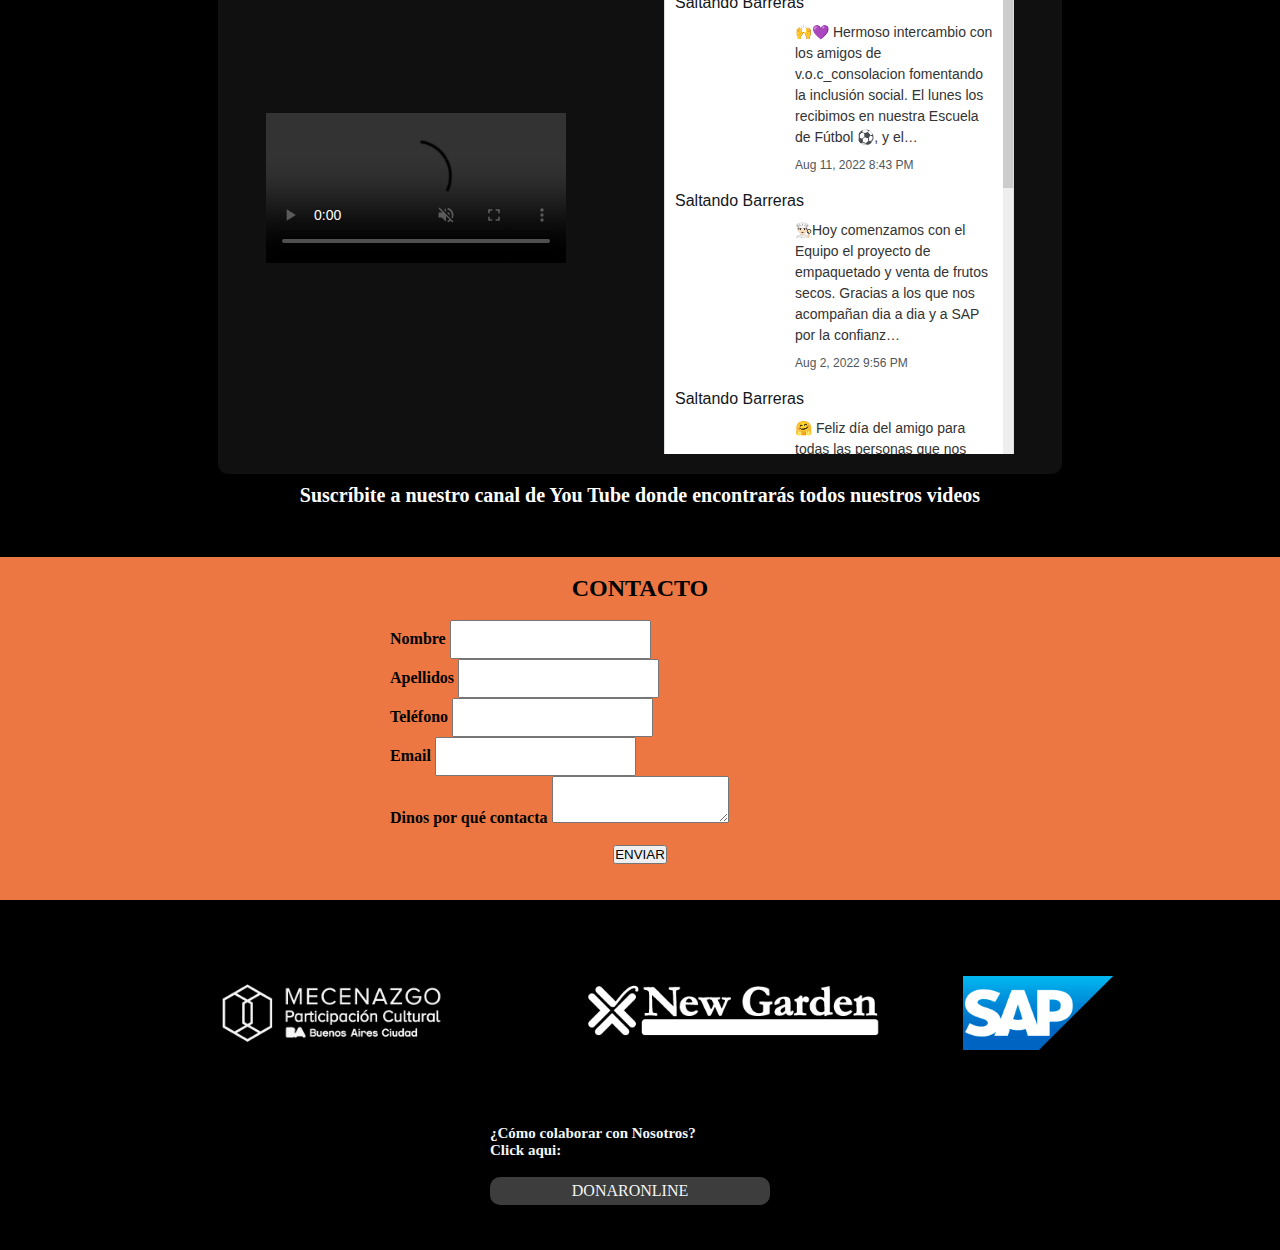
==== commit 632ec418: "nuevas cositas" ====
--- a/index.html
+++ b/index.html
@@ -1,5 +1,5 @@
 <!DOCTYPE html>
-<html lang="en">
+<html lang="es">
     <head>
         <title>Saltando Barreras</title>
         <!-- Required meta tags -->
@@ -8,6 +8,12 @@
             name="viewport"
             content="width=device-width, initial-scale=1, shrink-to-fit=no"
         />
+        <meta name="google-site-verification" content="pmNRpnq227X_mlIkn-67e1tuy_-JT9b5Hn9xlvJvh-w" />
+        <meta name="robots" content="NOODP">
+        <meta name="description" content="Asociación Civil sin fines de lucro que ofrece
+        ayudas para el desarrollo de la autonomía e independencia económica de
+        personas con discapacidad intelectual." />
+        <meta name="keywords" content="saltando barreras, ong, asociacion argentina, sindrome de down " />
         <link
             rel="shortcut icon"
             href="Multimedia/logo.png"
@@ -26,7 +32,7 @@
         <!-- REDES SOCIALES -->
 
         <div class="redessociales">
-            <h1 class="redes">¡SÍGUENOS!</h1>
+            <h2 class="redes">¡SÍGUENOS!</h2>
             <div>
                 <a
                     href="https://www.youtube.com/channel/UCIiWGP6KE6pn7s7j2nSexWg"
@@ -40,7 +46,7 @@
                 <a
                     href="https://www.instagram.com/saltando_barreras_inclusivo/"
                 >
-                    <img class="ig" src="Multimedia/ig.webp" />
+                    <img class="ig" src="Multimedia/ig.png" />
                 </a>
                 <a href="https://www.facebook.com/saltandobarrerasinclusivo">
                     <img class="ig" src="Multimedia/facebook.png" />
@@ -48,7 +54,7 @@
                 <a href="https://api.whatsapp.com/send?phone=541164116332">
                     <img
                         class="ig"
-                        src="Multimedia/WhatsApp_logo-color-vertical.svg.webp"
+                        src="Multimedia/WhatsApp_logo-color-vertical.png"
                     />
                 </a>
             </div>
@@ -73,7 +79,7 @@
             
             <div class="container-seccion" id="inicio">
                 <div class="texto-saltando">
-                    <h2>SALTANDO BARRERAS</h2>
+                    <h1>SALTANDO BARRERAS</h1>
                     <p>
                         Somos una Asociación Civil sin fines de lucro que, a
                         través de diferentes talleres y actividades, ofrecemos
@@ -104,9 +110,9 @@
        
 
         <section id="proyectos">
-            <h1 class="h1">
+            <h2 class="h1">
                 PROYECTO LABORAL: <strong> FRUTOS SECOS </strong>
-            </h1>
+            </h2>
 
             <div class="container-proyectos">
                 <div class="carrusel2">
@@ -244,7 +250,7 @@
         <!-- ACTIVIDADES SECCION -->
 
         <section id="actividades">
-            <h1 class="h1">ACTIVIDADES</h1>
+            <h2 class="h1">ACTIVIDADES</h2>
 
             <div class="cartas">
 
@@ -337,7 +343,7 @@
 
         <section id="contacto">
             <br />
-            <h1 class="h1">CONTACTO</h1>
+            <h2 class="h1">CONTACTO</h2>
             <br />
             <form class="formulario" method="post" action="contacto.php">
                 <div class="entrada">
--- a/css/style.css
+++ b/css/style.css
@@ -120,7 +120,7 @@
     background-position: bottom;
     
 }
-.texto-saltando h2{
+.texto-saltando h1{
     margin-top: 40px;
     padding-left: 40px;
     padding-right: 40px;
@@ -155,7 +155,7 @@
     .texto-saltando{
         justify-content: space-between;
     }
-    .texto-saltando h2{
+    .texto-saltando h1{
         margin-top: 120px;
         font-size: 70px;
     }
@@ -171,7 +171,7 @@
      
         height: 600px;
      }
-    .texto-saltando h2{
+    .texto-saltando h1{
         font-size: 60px;
         padding-left: 0;
         padding-right: 0;
@@ -190,7 +190,7 @@
      
        height: 400px;
     }
-    .texto-saltando h2{
+    .texto-saltando h1{
         margin-top: 50px;
         font-size: 30px;
     }
@@ -388,11 +388,11 @@
     display: flex;
     flex-direction: column;
     align-items: center;
-    background-image: url(../Multimedia/backactividadesfinal2.jpg);
+    background-image: url(../Multimedia/backactividadesfinal2.png);
     background-size: cover;
     background-attachment: fixed;
 }
-#actividades h1{
+#actividades .h1{
     padding: 20px;
     background-color: #81c04e;
     border-bottom-left-radius:8px ;
@@ -401,7 +401,7 @@
 #actividades .carta:hover{
     margin-bottom: -10px;
 }
-#actividades h1{
+#actividades .h1{
     padding-top: 10px;
     text-align: center;
     color: white;
@@ -517,7 +517,7 @@
 
 
 @media screen and (max-width: 1450px){
-    #actividades h1{
+    #actividades .h1{
         margin-top: -2px;
     }
     .cartas{
@@ -573,7 +573,7 @@
 
 
 }
-#contacto h1{
+#contacto h2{
     font-weight: 800;
     text-align: center;
 }
@@ -687,7 +687,7 @@
 .redessociales a{
     text-decoration: none;
 }
-.redessociales h1{
+.redessociales h2{
     font-size: 20px;
     font-family: 'Oswald', sans-serif;
     letter-spacing: 5px;
